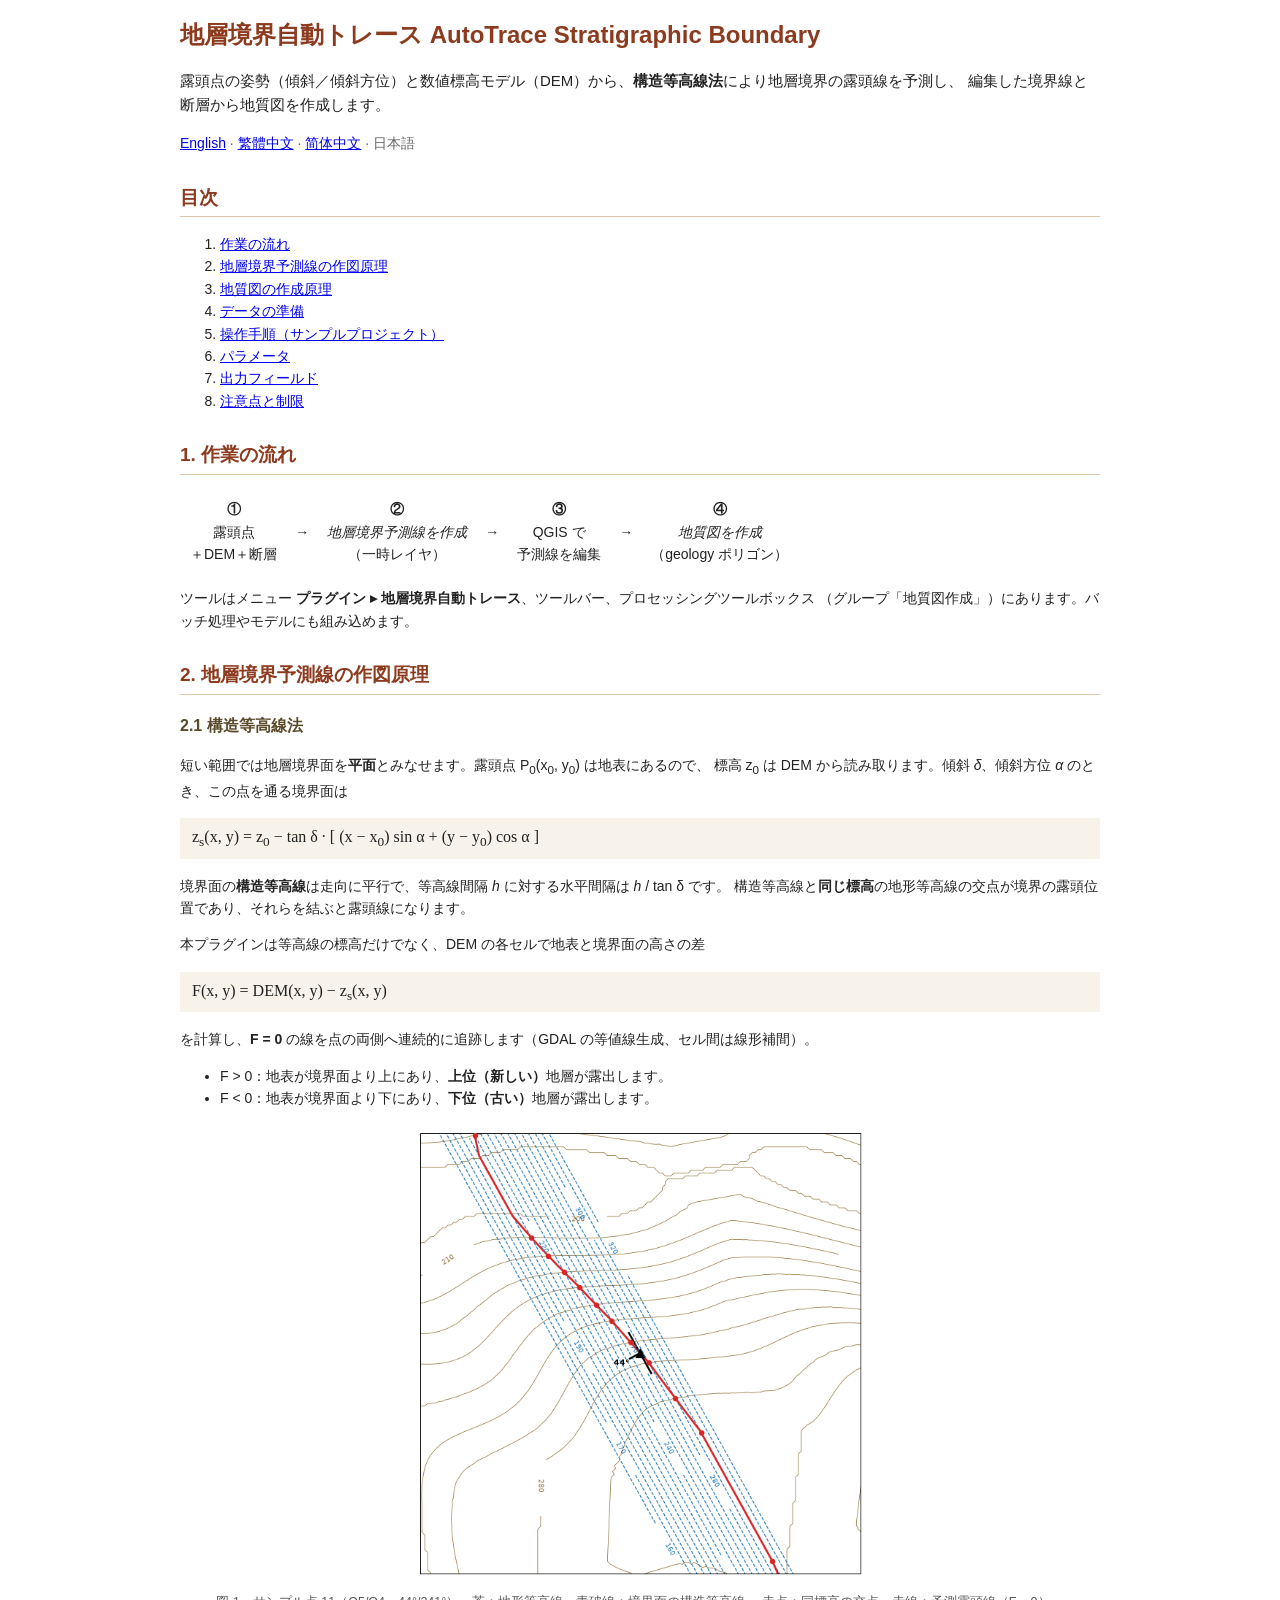
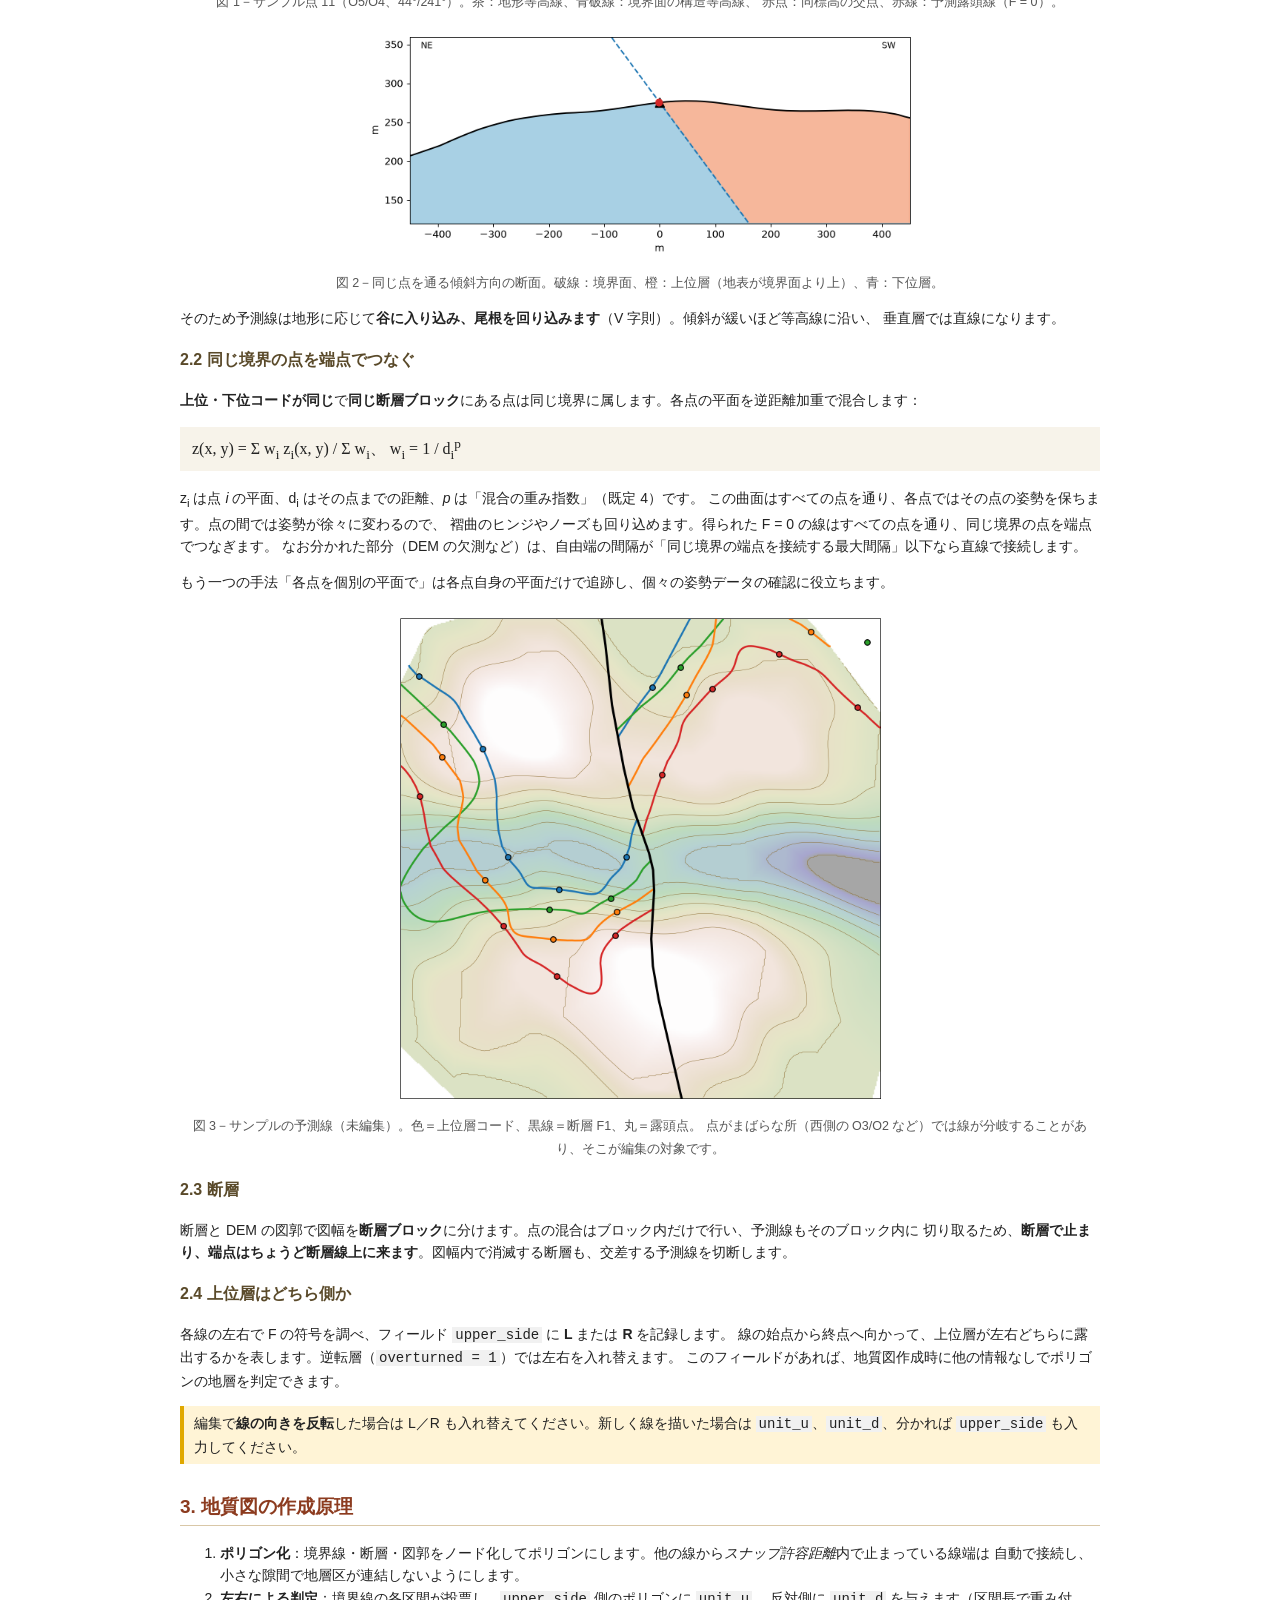
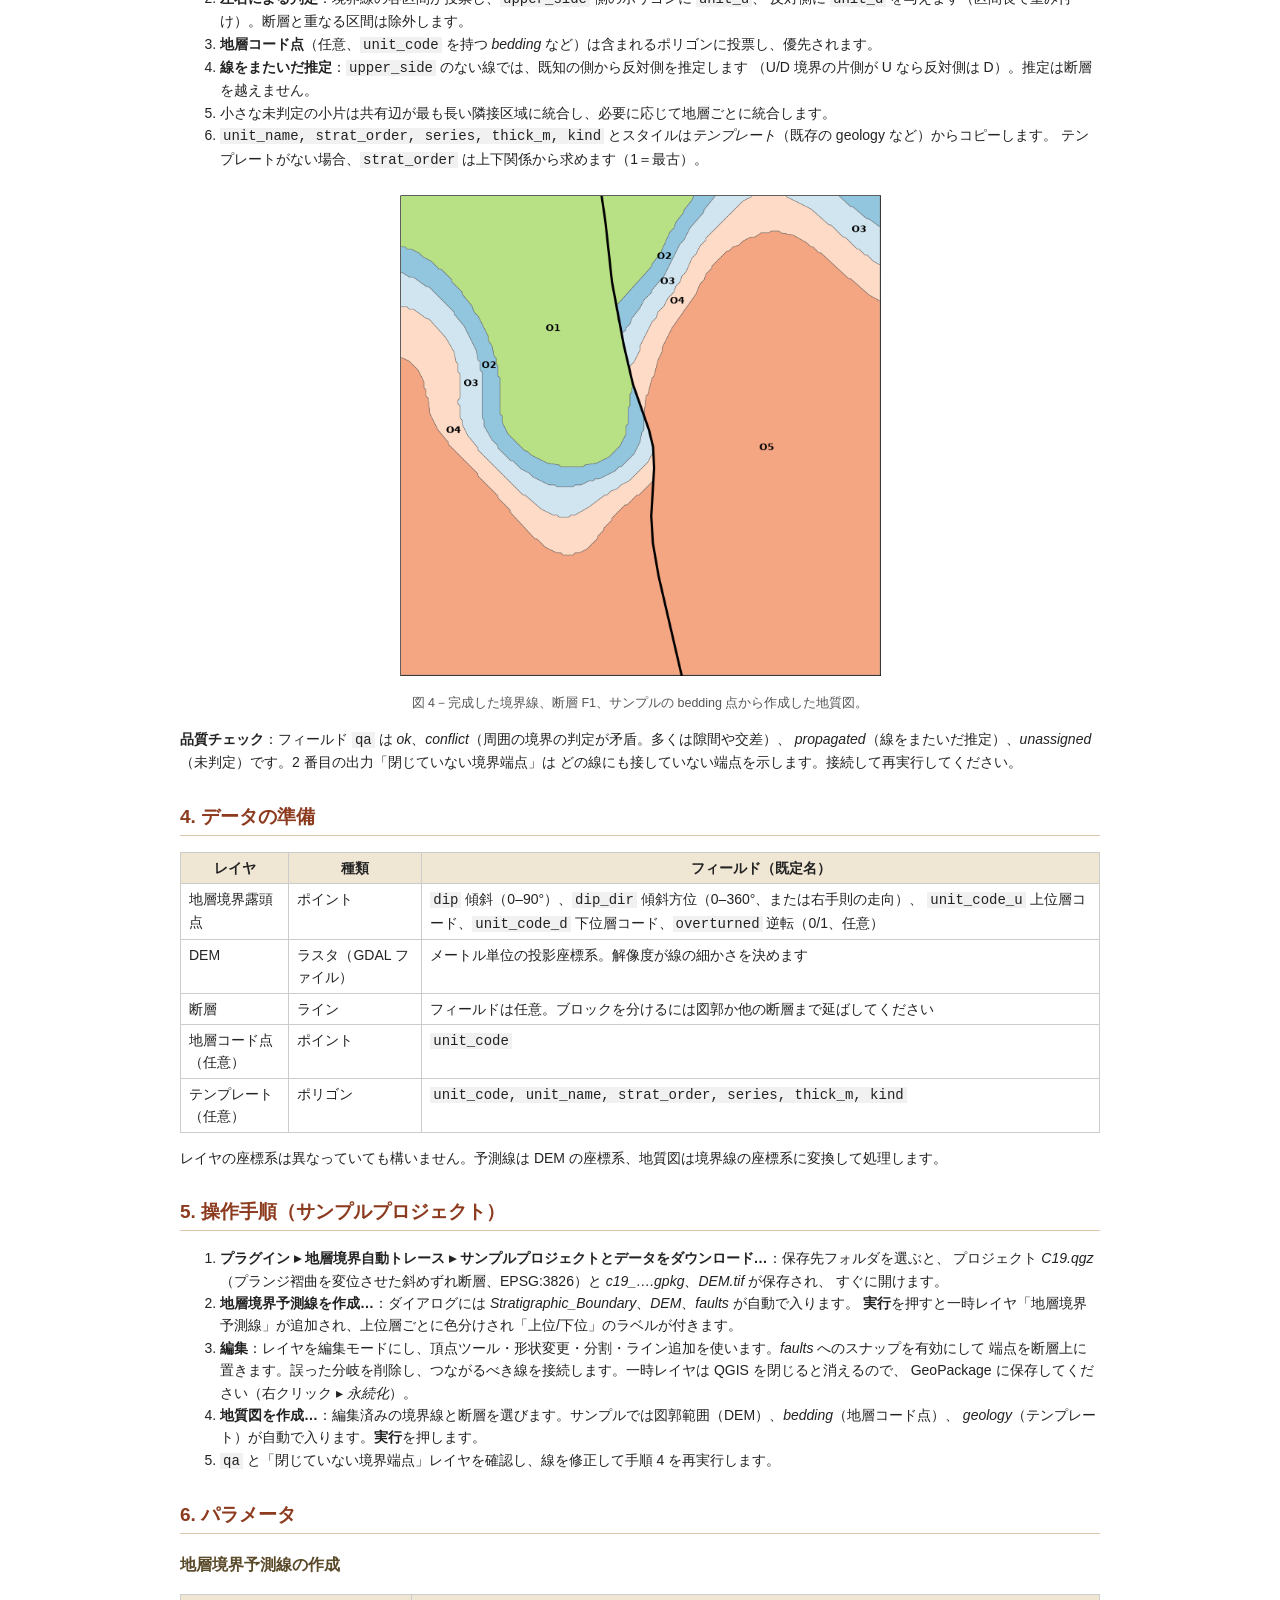
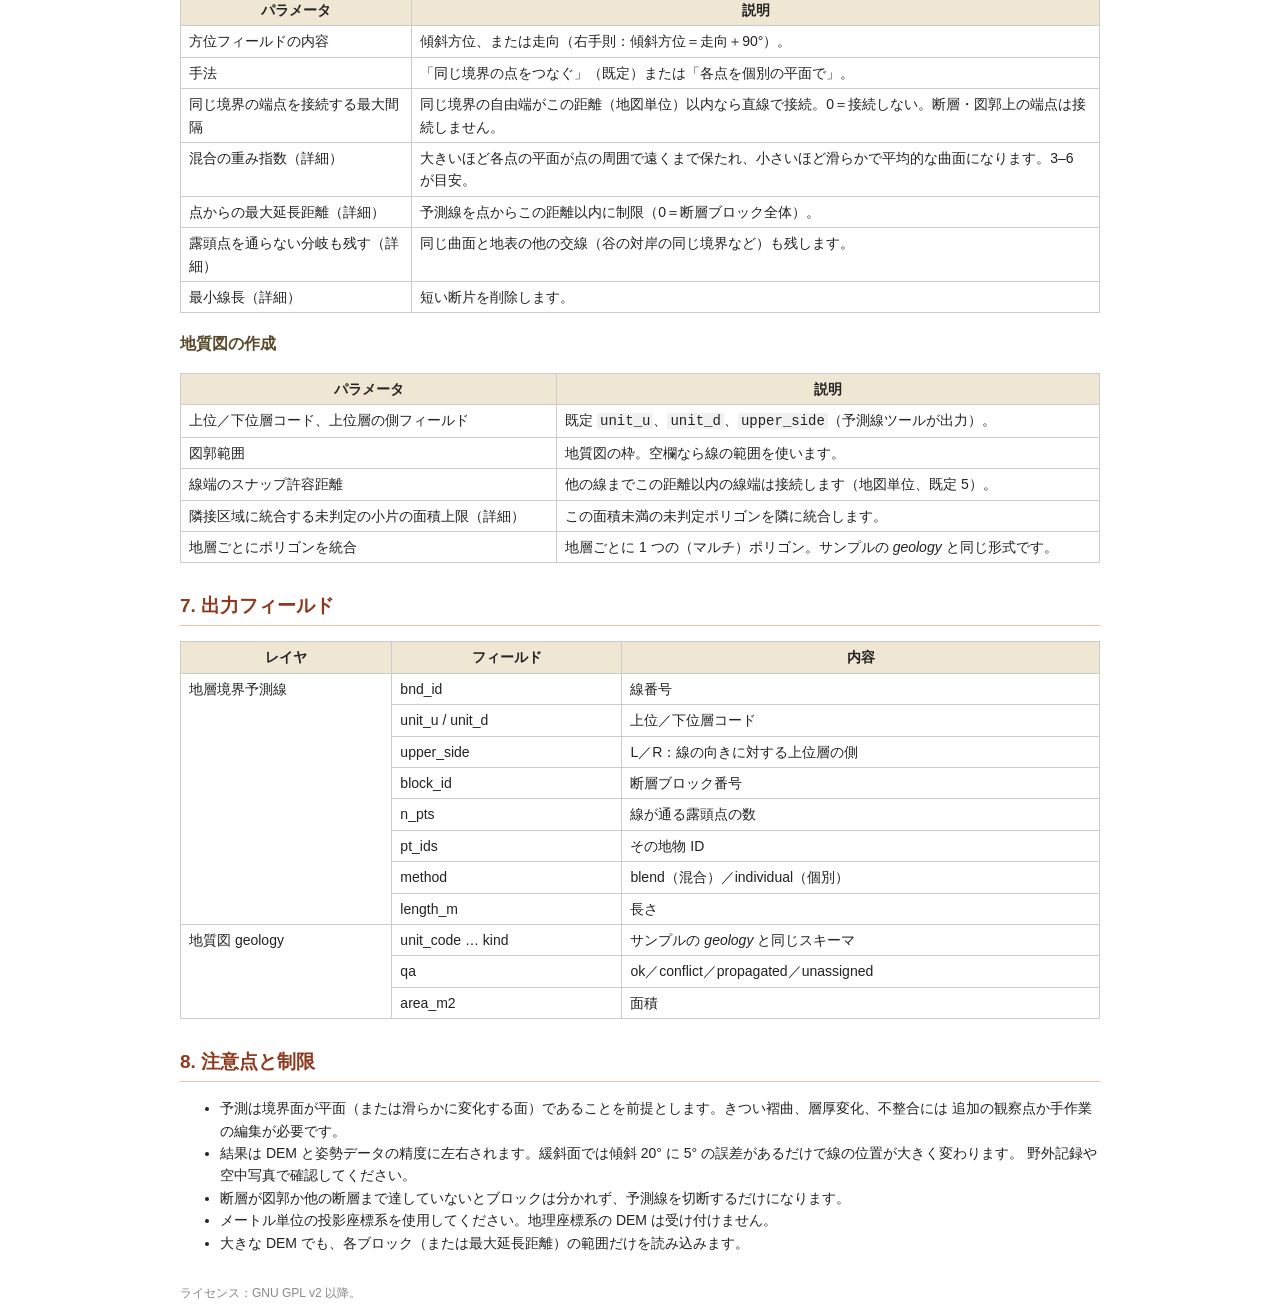
==== autotrace_strat_boundary/help/ja/index.html @ b886252c "Initial release 0.1.0 of AutoTrace Stratigraphic Boundary QGIS plugin - Trace predicted stratigraphi" ====
<!DOCTYPE html>
<html lang="ja">
<head>
<meta charset="utf-8">
<title>地層境界自動トレース－作図原理と操作説明</title>
<link rel="stylesheet" href="../style.css">
</head>
<body>
<h1>地層境界自動トレース AutoTrace Stratigraphic Boundary</h1>
<p class="lead">露頭点の姿勢（傾斜／傾斜方位）と数値標高モデル（DEM）から、<b>構造等高線法</b>により地層境界の露頭線を予測し、
編集した境界線と断層から地質図を作成します。</p>

<p class="langs"><a href="../en/index.html">English</a> · <a href="../zh_TW/index.html">繁體中文</a> · <a href="../zh_CN/index.html">简体中文</a> · 日本語</p>

<h2>目次</h2>
<ol>
<li><a href="#workflow">作業の流れ</a></li>
<li><a href="#principle">地層境界予測線の作図原理</a></li>
<li><a href="#geology">地質図の作成原理</a></li>
<li><a href="#data">データの準備</a></li>
<li><a href="#steps">操作手順（サンプルプロジェクト）</a></li>
<li><a href="#params">パラメータ</a></li>
<li><a href="#fields">出力フィールド</a></li>
<li><a href="#tips">注意点と制限</a></li>
</ol>

<h2 id="workflow">1. 作業の流れ</h2>
<table class="flow"><tr>
<td><b>①</b><br>露頭点<br>＋DEM＋断層</td><td>→</td>
<td><b>②</b><br><i>地層境界予測線を作成</i><br>（一時レイヤ）</td><td>→</td>
<td><b>③</b><br>QGIS で<br>予測線を編集</td><td>→</td>
<td><b>④</b><br><i>地質図を作成</i><br>（geology ポリゴン）</td>
</tr></table>
<p>ツールはメニュー <b>プラグイン ▸ 地層境界自動トレース</b>、ツールバー、プロセッシングツールボックス
（グループ「地質図作成」）にあります。バッチ処理やモデルにも組み込めます。</p>

<h2 id="principle">2. 地層境界予測線の作図原理</h2>

<h3>2.1 構造等高線法</h3>
<p>短い範囲では地層境界面を<b>平面</b>とみなせます。露頭点 P<sub>0</sub>(x<sub>0</sub>, y<sub>0</sub>) は地表にあるので、
標高 z<sub>0</sub> は DEM から読み取ります。傾斜 <i>δ</i>、傾斜方位 <i>α</i> のとき、この点を通る境界面は</p>
<p class="eq">z<sub>s</sub>(x, y) = z<sub>0</sub> − tan δ · [ (x − x<sub>0</sub>) sin α + (y − y<sub>0</sub>) cos α ]</p>
<p>境界面の<b>構造等高線</b>は走向に平行で、等高線間隔 <i>h</i> に対する水平間隔は <i>h</i> / tan δ です。
構造等高線と<b>同じ標高</b>の地形等高線の交点が境界の露頭位置であり、それらを結ぶと露頭線になります。</p>
<p>本プラグインは等高線の標高だけでなく、DEM の各セルで地表と境界面の高さの差</p>
<p class="eq">F(x, y) = DEM(x, y) − z<sub>s</sub>(x, y)</p>
<p>を計算し、<b>F = 0</b> の線を点の両側へ連続的に追跡します（GDAL の等値線生成、セル間は線形補間）。</p>
<ul>
<li>F &gt; 0：地表が境界面より上にあり、<b>上位（新しい）</b>地層が露出します。</li>
<li>F &lt; 0：地表が境界面より下にあり、<b>下位（古い）</b>地層が露出します。</li>
</ul>
<div class="fig"><img src="../img/fig1_structure_contours.png" width="460"><br>
<span class="cap">図 1－サンプル点 11（O5/O4、44°/241°）。茶：地形等高線、青破線：境界面の構造等高線、
赤点：同標高の交点、赤線：予測露頭線（F = 0）。</span></div>
<div class="fig"><img src="../img/fig2_profile.png" width="560"><br>
<span class="cap">図 2－同じ点を通る傾斜方向の断面。破線：境界面、橙：上位層（地表が境界面より上）、青：下位層。</span></div>
<p>そのため予測線は地形に応じて<b>谷に入り込み、尾根を回り込みます</b>（V 字則）。傾斜が緩いほど等高線に沿い、
垂直層では直線になります。</p>

<h3>2.2 同じ境界の点を端点でつなぐ</h3>
<p><b>上位・下位コードが同じ</b>で<b>同じ断層ブロック</b>にある点は同じ境界に属します。各点の平面を逆距離加重で混合します：</p>
<p class="eq">z(x, y) = Σ w<sub>i</sub> z<sub>i</sub>(x, y) / Σ w<sub>i</sub>、  w<sub>i</sub> = 1 / d<sub>i</sub><sup>p</sup></p>
<p>z<sub>i</sub> は点 <i>i</i> の平面、d<sub>i</sub> はその点までの距離、<i>p</i> は「混合の重み指数」（既定 4）です。
この曲面はすべての点を通り、各点ではその点の姿勢を保ちます。点の間では姿勢が徐々に変わるので、
褶曲のヒンジやノーズも回り込めます。得られた F = 0 の線はすべての点を通り、同じ境界の点を端点でつなぎます。
なお分かれた部分（DEM の欠測など）は、自由端の間隔が「同じ境界の端点を接続する最大間隔」以下なら直線で接続します。</p>
<p>もう一つの手法「各点を個別の平面で」は各点自身の平面だけで追跡し、個々の姿勢データの確認に役立ちます。</p>
<div class="fig"><img src="../img/fig3_traced.png" width="500"><br>
<span class="cap">図 3－サンプルの予測線（未編集）。色＝上位層コード、黒線＝断層 F1、丸＝露頭点。
点がまばらな所（西側の O3/O2 など）では線が分岐することがあり、そこが編集の対象です。</span></div>

<h3>2.3 断層</h3>
<p>断層と DEM の図郭で図幅を<b>断層ブロック</b>に分けます。点の混合はブロック内だけで行い、予測線もそのブロック内に
切り取るため、<b>断層で止まり、端点はちょうど断層線上に来ます</b>。図幅内で消滅する断層も、交差する予測線を切断します。</p>

<h3>2.4 上位層はどちら側か</h3>
<p>各線の左右で F の符号を調べ、フィールド <code>upper_side</code> に <b>L</b> または <b>R</b> を記録します。
線の始点から終点へ向かって、上位層が左右どちらに露出するかを表します。逆転層（<code>overturned = 1</code>）では左右を入れ替えます。
このフィールドがあれば、地質図作成時に他の情報なしでポリゴンの地層を判定できます。</p>
<p class="note">編集で<b>線の向きを反転</b>した場合は L／R も入れ替えてください。新しく線を描いた場合は
<code>unit_u</code>、<code>unit_d</code>、分かれば <code>upper_side</code> も入力してください。</p>

<h2 id="geology">3. 地質図の作成原理</h2>
<ol>
<li><b>ポリゴン化</b>：境界線・断層・図郭をノード化してポリゴンにします。他の線から<i>スナップ許容距離</i>内で止まっている線端は
自動で接続し、小さな隙間で地層区が連結しないようにします。</li>
<li><b>左右による判定</b>：境界線の各区間が投票し、<code>upper_side</code> 側のポリゴンに <code>unit_u</code>、
反対側に <code>unit_d</code> を与えます（区間長で重み付け）。断層と重なる区間は除外します。</li>
<li><b>地層コード点</b>（任意、<code>unit_code</code> を持つ <i>bedding</i> など）は含まれるポリゴンに投票し、優先されます。</li>
<li><b>線をまたいだ推定</b>：<code>upper_side</code> のない線では、既知の側から反対側を推定します
（U/D 境界の片側が U なら反対側は D）。推定は断層を越えません。</li>
<li>小さな未判定の小片は共有辺が最も長い隣接区域に統合し、必要に応じて地層ごとに統合します。</li>
<li><code>unit_name, strat_order, series, thick_m, kind</code> とスタイルは<i>テンプレート</i>（既存の geology など）からコピーします。
テンプレートがない場合、<code>strat_order</code> は上下関係から求めます（1＝最古）。</li>
</ol>
<div class="fig"><img src="../img/fig4_geology.png" width="500"><br>
<span class="cap">図 4－完成した境界線、断層 F1、サンプルの bedding 点から作成した地質図。</span></div>
<p><b>品質チェック</b>：フィールド <code>qa</code> は <i>ok</i>、<i>conflict</i>（周囲の境界の判定が矛盾。多くは隙間や交差）、
<i>propagated</i>（線をまたいだ推定）、<i>unassigned</i>（未判定）です。2 番目の出力「閉じていない境界端点」は
どの線にも接していない端点を示します。接続して再実行してください。</p>

<h2 id="data">4. データの準備</h2>
<table class="grid">
<tr><th>レイヤ</th><th>種類</th><th>フィールド（既定名）</th></tr>
<tr><td>地層境界露頭点</td><td>ポイント</td><td><code>dip</code> 傾斜（0–90°）、<code>dip_dir</code> 傾斜方位（0–360°、または右手則の走向）、
<code>unit_code_u</code> 上位層コード、<code>unit_code_d</code> 下位層コード、<code>overturned</code> 逆転（0/1、任意）</td></tr>
<tr><td>DEM</td><td>ラスタ（GDAL ファイル）</td><td>メートル単位の投影座標系。解像度が線の細かさを決めます</td></tr>
<tr><td>断層</td><td>ライン</td><td>フィールドは任意。ブロックを分けるには図郭か他の断層まで延ばしてください</td></tr>
<tr><td>地層コード点（任意）</td><td>ポイント</td><td><code>unit_code</code></td></tr>
<tr><td>テンプレート（任意）</td><td>ポリゴン</td><td><code>unit_code, unit_name, strat_order, series, thick_m, kind</code></td></tr>
</table>
<p>レイヤの座標系は異なっていても構いません。予測線は DEM の座標系、地質図は境界線の座標系に変換して処理します。</p>

<h2 id="steps">5. 操作手順（サンプルプロジェクト）</h2>
<ol>
<li><b>プラグイン ▸ 地層境界自動トレース ▸ サンプルプロジェクトとデータをダウンロード…</b>：保存先フォルダを選ぶと、
プロジェクト <i>C19.qgz</i>（プランジ褶曲を変位させた斜めずれ断層、EPSG:3826）と <i>c19_….gpkg</i>、<i>DEM.tif</i> が保存され、
すぐに開けます。</li>
<li><b>地層境界予測線を作成…</b>：ダイアログには <i>Stratigraphic_Boundary</i>、<i>DEM</i>、<i>faults</i> が自動で入ります。
<b>実行</b>を押すと一時レイヤ「地層境界予測線」が追加され、上位層ごとに色分けされ「上位/下位」のラベルが付きます。</li>
<li><b>編集</b>：レイヤを編集モードにし、頂点ツール・形状変更・分割・ライン追加を使います。<i>faults</i> へのスナップを有効にして
端点を断層上に置きます。誤った分岐を削除し、つながるべき線を接続します。一時レイヤは QGIS を閉じると消えるので、
GeoPackage に保存してください（右クリック ▸ <i>永続化</i>）。</li>
<li><b>地質図を作成…</b>：編集済みの境界線と断層を選びます。サンプルでは図郭範囲（DEM）、<i>bedding</i>（地層コード点）、
<i>geology</i>（テンプレート）が自動で入ります。<b>実行</b>を押します。</li>
<li><code>qa</code> と「閉じていない境界端点」レイヤを確認し、線を修正して手順 4 を再実行します。</li>
</ol>

<h2 id="params">6. パラメータ</h2>
<h3>地層境界予測線の作成</h3>
<table class="grid">
<tr><th>パラメータ</th><th>説明</th></tr>
<tr><td>方位フィールドの内容</td><td>傾斜方位、または走向（右手則：傾斜方位＝走向＋90°）。</td></tr>
<tr><td>手法</td><td>「同じ境界の点をつなぐ」（既定）または「各点を個別の平面で」。</td></tr>
<tr><td>同じ境界の端点を接続する最大間隔</td><td>同じ境界の自由端がこの距離（地図単位）以内なら直線で接続。0＝接続しない。断層・図郭上の端点は接続しません。</td></tr>
<tr><td>混合の重み指数（詳細）</td><td>大きいほど各点の平面が点の周囲で遠くまで保たれ、小さいほど滑らかで平均的な曲面になります。3–6 が目安。</td></tr>
<tr><td>点からの最大延長距離（詳細）</td><td>予測線を点からこの距離以内に制限（0＝断層ブロック全体）。</td></tr>
<tr><td>露頭点を通らない分岐も残す（詳細）</td><td>同じ曲面と地表の他の交線（谷の対岸の同じ境界など）も残します。</td></tr>
<tr><td>最小線長（詳細）</td><td>短い断片を削除します。</td></tr>
</table>
<h3>地質図の作成</h3>
<table class="grid">
<tr><th>パラメータ</th><th>説明</th></tr>
<tr><td>上位／下位層コード、上位層の側フィールド</td><td>既定 <code>unit_u</code>、<code>unit_d</code>、<code>upper_side</code>（予測線ツールが出力）。</td></tr>
<tr><td>図郭範囲</td><td>地質図の枠。空欄なら線の範囲を使います。</td></tr>
<tr><td>線端のスナップ許容距離</td><td>他の線までこの距離以内の線端は接続します（地図単位、既定 5）。</td></tr>
<tr><td>隣接区域に統合する未判定の小片の面積上限（詳細）</td><td>この面積未満の未判定ポリゴンを隣に統合します。</td></tr>
<tr><td>地層ごとにポリゴンを統合</td><td>地層ごとに 1 つの（マルチ）ポリゴン。サンプルの <i>geology</i> と同じ形式です。</td></tr>
</table>

<h2 id="fields">7. 出力フィールド</h2>
<table class="grid">
<tr><th>レイヤ</th><th>フィールド</th><th>内容</th></tr>
<tr><td rowspan="8">地層境界予測線</td><td>bnd_id</td><td>線番号</td></tr>
<tr><td>unit_u / unit_d</td><td>上位／下位層コード</td></tr>
<tr><td>upper_side</td><td>L／R：線の向きに対する上位層の側</td></tr>
<tr><td>block_id</td><td>断層ブロック番号</td></tr>
<tr><td>n_pts</td><td>線が通る露頭点の数</td></tr>
<tr><td>pt_ids</td><td>その地物 ID</td></tr>
<tr><td>method</td><td>blend（混合）／individual（個別）</td></tr>
<tr><td>length_m</td><td>長さ</td></tr>
<tr><td rowspan="3">地質図 geology</td><td>unit_code … kind</td><td>サンプルの <i>geology</i> と同じスキーマ</td></tr>
<tr><td>qa</td><td>ok／conflict／propagated／unassigned</td></tr>
<tr><td>area_m2</td><td>面積</td></tr>
</table>

<h2 id="tips">8. 注意点と制限</h2>
<ul>
<li>予測は境界面が平面（または滑らかに変化する面）であることを前提とします。きつい褶曲、層厚変化、不整合には
追加の観察点か手作業の編集が必要です。</li>
<li>結果は DEM と姿勢データの精度に左右されます。緩斜面では傾斜 20° に 5° の誤差があるだけで線の位置が大きく変わります。
野外記録や空中写真で確認してください。</li>
<li>断層が図郭か他の断層まで達していないとブロックは分かれず、予測線を切断するだけになります。</li>
<li>メートル単位の投影座標系を使用してください。地理座標系の DEM は受け付けません。</li>
<li>大きな DEM でも、各ブロック（または最大延長距離）の範囲だけを読み込みます。</li>
</ul>
<p class="foot">ライセンス：GNU GPL v2 以降。</p>
</body>
</html>
---- autotrace_strat_boundary/help/style.css ----
body { font-family: "Segoe UI", "Microsoft JhengHei", "Microsoft YaHei", "Yu Gothic", "Noto Sans CJK TC", sans-serif;
       font-size: 14px; line-height: 1.6; color: #222; background: #fff; max-width: 920px; margin: 16px auto; padding: 0 16px; }
h1 { color: #8c3b1f; font-size: 24px; margin-bottom: 4px; }
h2 { color: #8c3b1f; font-size: 19px; border-bottom: 1px solid #d9c7a7; padding-bottom: 3px; margin-top: 28px; }
h3 { color: #5a4a2a; font-size: 16px; margin-top: 18px; }
.lead { font-size: 15px; }
.langs { color: #666; }
.eq { font-family: "Cambria Math", "Times New Roman", serif; font-size: 16px; background: #f7f3ea; padding: 6px 12px; }
.note { background: #fff4d6; border-left: 4px solid #e0a800; padding: 6px 10px; }
.fig { text-align: center; margin: 14px 0; }
.cap { font-size: 12.5px; color: #555; }
table.grid { border-collapse: collapse; width: 100%; margin: 8px 0; }
table.grid th, table.grid td { border: 1px solid #ccc; padding: 4px 8px; vertical-align: top; }
table.grid th { background: #efe6d4; }
table.flow td { text-align: center; padding: 6px 8px; }
code { background: #f1f1f1; padding: 0 3px; }
.foot { color: #888; font-size: 12px; margin-top: 30px; }
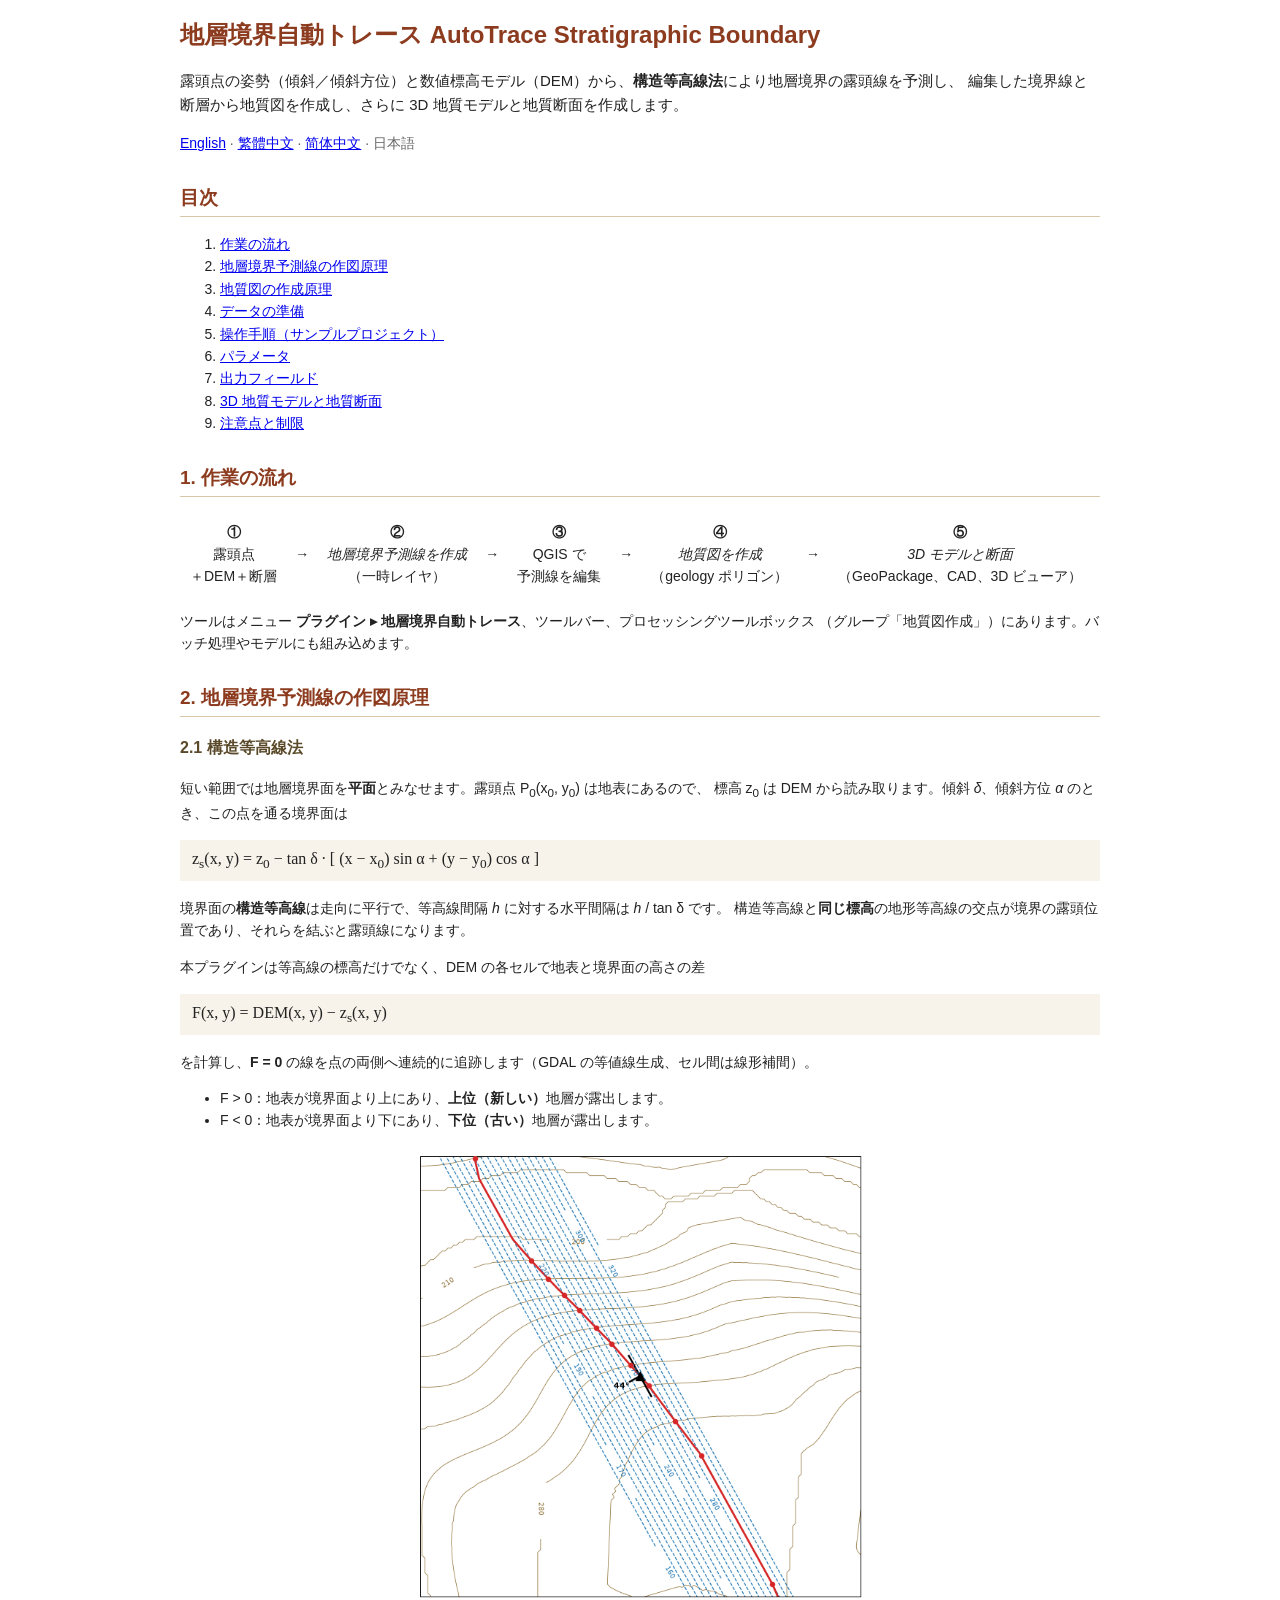
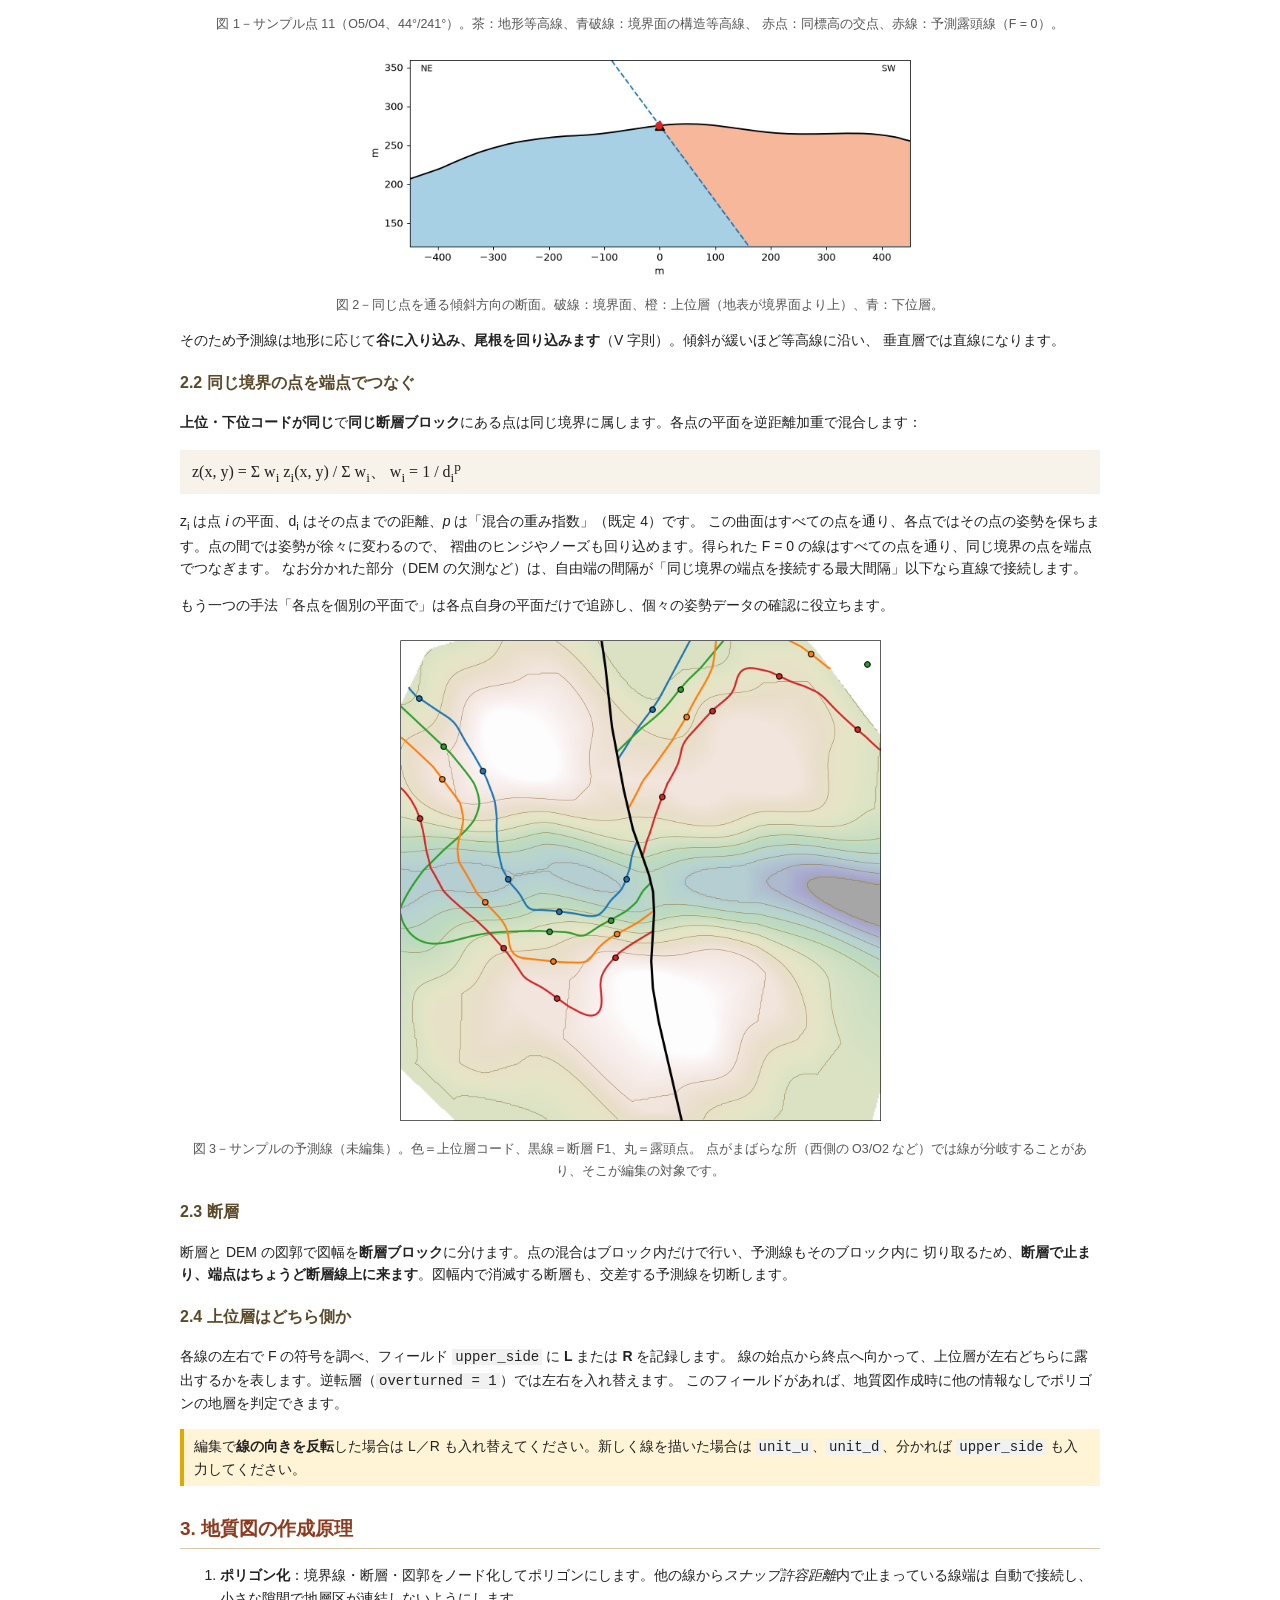
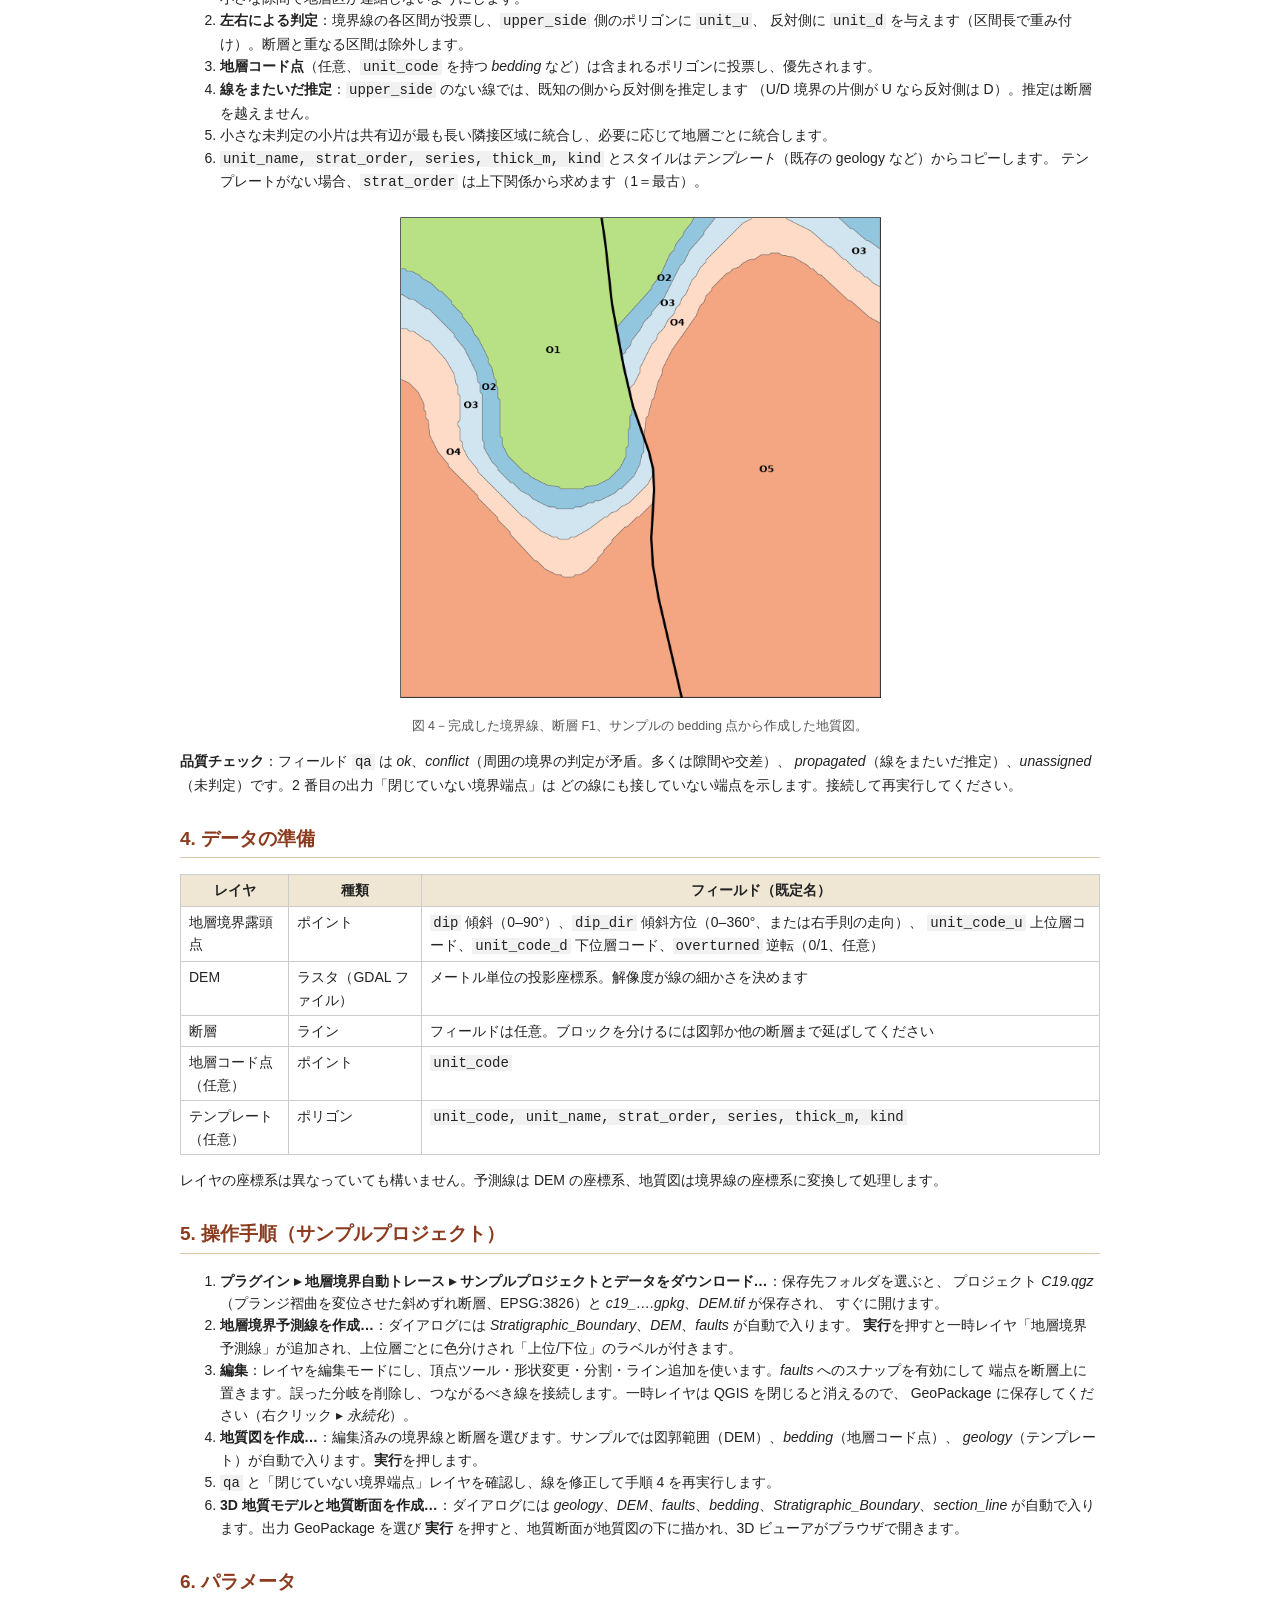
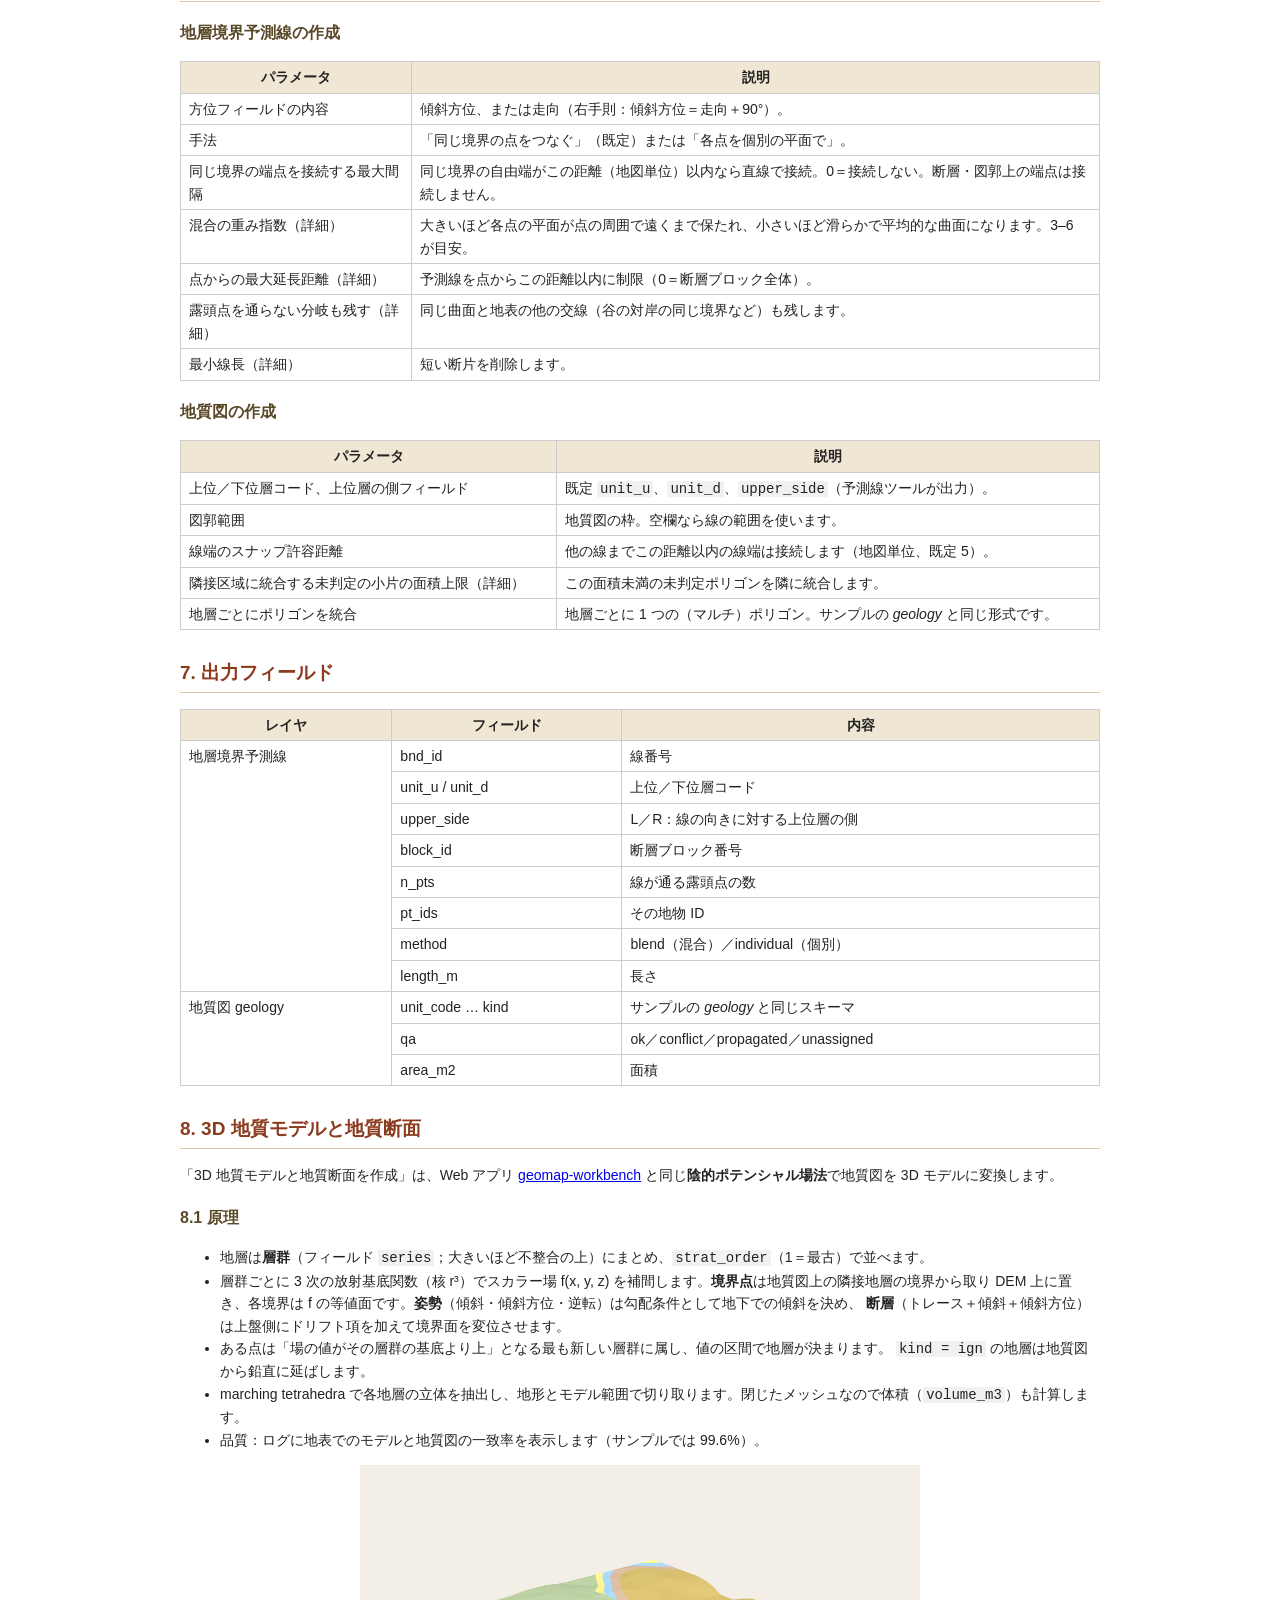
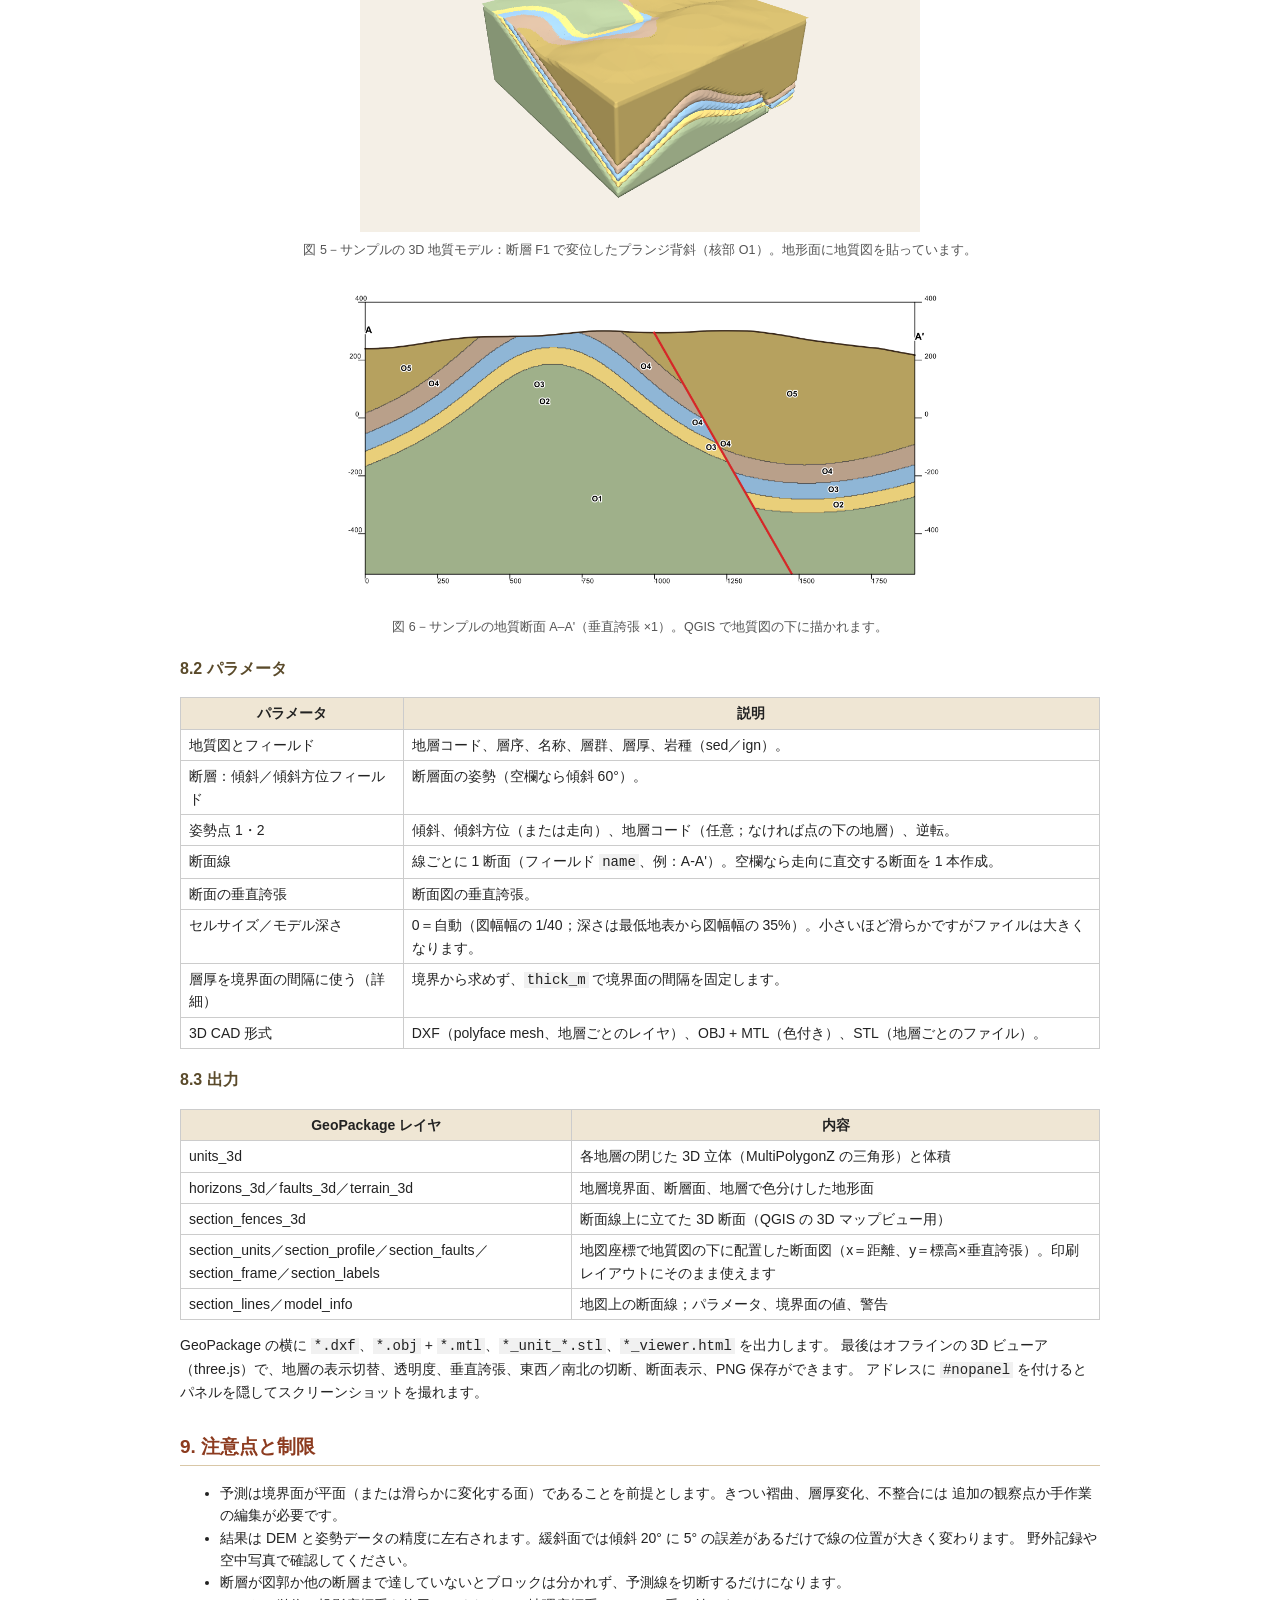
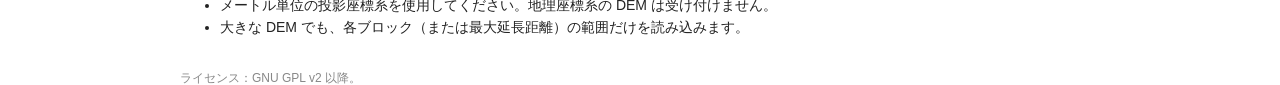
==== commit a86b0668: "Add 3D geological model and geological sections tool (1.1.0) - New Processing tool "Build 3D geologi" ====
--- a/autotrace_strat_boundary/help/ja/index.html
+++ b/autotrace_strat_boundary/help/ja/index.html
@@ -8,7 +8,7 @@
 <body>
 <h1>地層境界自動トレース AutoTrace Stratigraphic Boundary</h1>
 <p class="lead">露頭点の姿勢（傾斜／傾斜方位）と数値標高モデル（DEM）から、<b>構造等高線法</b>により地層境界の露頭線を予測し、
-編集した境界線と断層から地質図を作成します。</p>
+編集した境界線と断層から地質図を作成し、さらに 3D 地質モデルと地質断面を作成します。</p>
 
 <p class="langs"><a href="../en/index.html">English</a> · <a href="../zh_TW/index.html">繁體中文</a> · <a href="../zh_CN/index.html">简体中文</a> · 日本語</p>
 
@@ -21,6 +21,7 @@
 <li><a href="#steps">操作手順（サンプルプロジェクト）</a></li>
 <li><a href="#params">パラメータ</a></li>
 <li><a href="#fields">出力フィールド</a></li>
+<li><a href="#model3d">3D 地質モデルと地質断面</a></li>
 <li><a href="#tips">注意点と制限</a></li>
 </ol>
 
@@ -29,7 +30,8 @@
 <td><b>①</b><br>露頭点<br>＋DEM＋断層</td><td>→</td>
 <td><b>②</b><br><i>地層境界予測線を作成</i><br>（一時レイヤ）</td><td>→</td>
 <td><b>③</b><br>QGIS で<br>予測線を編集</td><td>→</td>
-<td><b>④</b><br><i>地質図を作成</i><br>（geology ポリゴン）</td>
+<td><b>④</b><br><i>地質図を作成</i><br>（geology ポリゴン）</td><td>→</td>
+<td><b>⑤</b><br><i>3D モデルと断面</i><br>（GeoPackage、CAD、3D ビューア）</td>
 </tr></table>
 <p>ツールはメニュー <b>プラグイン ▸ 地層境界自動トレース</b>、ツールバー、プロセッシングツールボックス
 （グループ「地質図作成」）にあります。バッチ処理やモデルにも組み込めます。</p>
@@ -124,6 +126,7 @@
 <li><b>地質図を作成…</b>：編集済みの境界線と断層を選びます。サンプルでは図郭範囲（DEM）、<i>bedding</i>（地層コード点）、
 <i>geology</i>（テンプレート）が自動で入ります。<b>実行</b>を押します。</li>
 <li><code>qa</code> と「閉じていない境界端点」レイヤを確認し、線を修正して手順 4 を再実行します。</li>
+<li><b>3D 地質モデルと地質断面を作成…</b>：ダイアログには <i>geology</i>、<i>DEM</i>、<i>faults</i>、<i>bedding</i>、<i>Stratigraphic_Boundary</i>、<i>section_line</i> が自動で入ります。出力 GeoPackage を選び <b>実行</b> を押すと、地質断面が地質図の下に描かれ、3D ビューアがブラウザで開きます。</li>
 </ol>
 
 <h2 id="params">6. パラメータ</h2>
@@ -164,7 +167,50 @@
 <tr><td>area_m2</td><td>面積</td></tr>
 </table>
 
-<h2 id="tips">8. 注意点と制限</h2>
+<h2 id="model3d">8. 3D 地質モデルと地質断面</h2>
+<p>「3D 地質モデルと地質断面を作成」は、Web アプリ <a href="https://yoshihuang.github.io/geomap-workbench/">geomap-workbench</a>
+と同じ<b>陰的ポテンシャル場法</b>で地質図を 3D モデルに変換します。</p>
+<h3>8.1 原理</h3>
+<ul>
+<li>地層は<b>層群</b>（フィールド <code>series</code>；大きいほど不整合の上）にまとめ、<code>strat_order</code>（1＝最古）で並べます。</li>
+<li>層群ごとに 3 次の放射基底関数（核 r³）でスカラー場 f(x, y, z) を補間します。<b>境界点</b>は地質図上の隣接地層の境界から取り
+DEM 上に置き、各境界は f の等値面です。<b>姿勢</b>（傾斜・傾斜方位・逆転）は勾配条件として地下での傾斜を決め、
+<b>断層</b>（トレース＋傾斜＋傾斜方位）は上盤側にドリフト項を加えて境界面を変位させます。</li>
+<li>ある点は「場の値がその層群の基底より上」となる最も新しい層群に属し、値の区間で地層が決まります。
+<code>kind = ign</code> の地層は地質図から鉛直に延ばします。</li>
+<li>marching tetrahedra で各地層の立体を抽出し、地形とモデル範囲で切り取ります。閉じたメッシュなので体積（<code>volume_m3</code>）も計算します。</li>
+<li>品質：ログに地表でのモデルと地質図の一致率を表示します（サンプルでは 99.6%）。</li>
+</ul>
+<div class="fig"><img src="../img/fig5_model3d.png" width="560"><br>
+<span class="cap">図 5－サンプルの 3D 地質モデル：断層 F1 で変位したプランジ背斜（核部 O1）。地形面に地質図を貼っています。</span></div>
+<div class="fig"><img src="../img/fig6_section.png" width="620"><br>
+<span class="cap">図 6－サンプルの地質断面 A–A'（垂直誇張 ×1）。QGIS で地質図の下に描かれます。</span></div>
+<h3>8.2 パラメータ</h3>
+<table class="grid">
+<tr><th>パラメータ</th><th>説明</th></tr>
+<tr><td>地質図とフィールド</td><td>地層コード、層序、名称、層群、層厚、岩種（sed／ign）。</td></tr>
+<tr><td>断層：傾斜／傾斜方位フィールド</td><td>断層面の姿勢（空欄なら傾斜 60°）。</td></tr>
+<tr><td>姿勢点 1・2</td><td>傾斜、傾斜方位（または走向）、地層コード（任意；なければ点の下の地層）、逆転。</td></tr>
+<tr><td>断面線</td><td>線ごとに 1 断面（フィールド <code>name</code>、例：A-A'）。空欄なら走向に直交する断面を 1 本作成。</td></tr>
+<tr><td>断面の垂直誇張</td><td>断面図の垂直誇張。</td></tr>
+<tr><td>セルサイズ／モデル深さ</td><td>0＝自動（図幅幅の 1/40；深さは最低地表から図幅幅の 35%）。小さいほど滑らかですがファイルは大きくなります。</td></tr>
+<tr><td>層厚を境界面の間隔に使う（詳細）</td><td>境界から求めず、<code>thick_m</code> で境界面の間隔を固定します。</td></tr>
+<tr><td>3D CAD 形式</td><td>DXF（polyface mesh、地層ごとのレイヤ）、OBJ + MTL（色付き）、STL（地層ごとのファイル）。</td></tr>
+</table>
+<h3>8.3 出力</h3>
+<table class="grid">
+<tr><th>GeoPackage レイヤ</th><th>内容</th></tr>
+<tr><td>units_3d</td><td>各地層の閉じた 3D 立体（MultiPolygonZ の三角形）と体積</td></tr>
+<tr><td>horizons_3d／faults_3d／terrain_3d</td><td>地層境界面、断層面、地層で色分けした地形面</td></tr>
+<tr><td>section_fences_3d</td><td>断面線上に立てた 3D 断面（QGIS の 3D マップビュー用）</td></tr>
+<tr><td>section_units／section_profile／section_faults／section_frame／section_labels</td><td>地図座標で地質図の下に配置した断面図（x＝距離、y＝標高×垂直誇張）。印刷レイアウトにそのまま使えます</td></tr>
+<tr><td>section_lines／model_info</td><td>地図上の断面線；パラメータ、境界面の値、警告</td></tr>
+</table>
+<p>GeoPackage の横に <code>*.dxf</code>、<code>*.obj</code> + <code>*.mtl</code>、<code>*_unit_*.stl</code>、<code>*_viewer.html</code> を出力します。
+最後はオフラインの 3D ビューア（three.js）で、地層の表示切替、透明度、垂直誇張、東西／南北の切断、断面表示、PNG 保存ができます。
+アドレスに <code>#nopanel</code> を付けるとパネルを隠してスクリーンショットを撮れます。</p>
+
+<h2 id="tips">9. 注意点と制限</h2>
 <ul>
 <li>予測は境界面が平面（または滑らかに変化する面）であることを前提とします。きつい褶曲、層厚変化、不整合には
 追加の観察点か手作業の編集が必要です。</li>
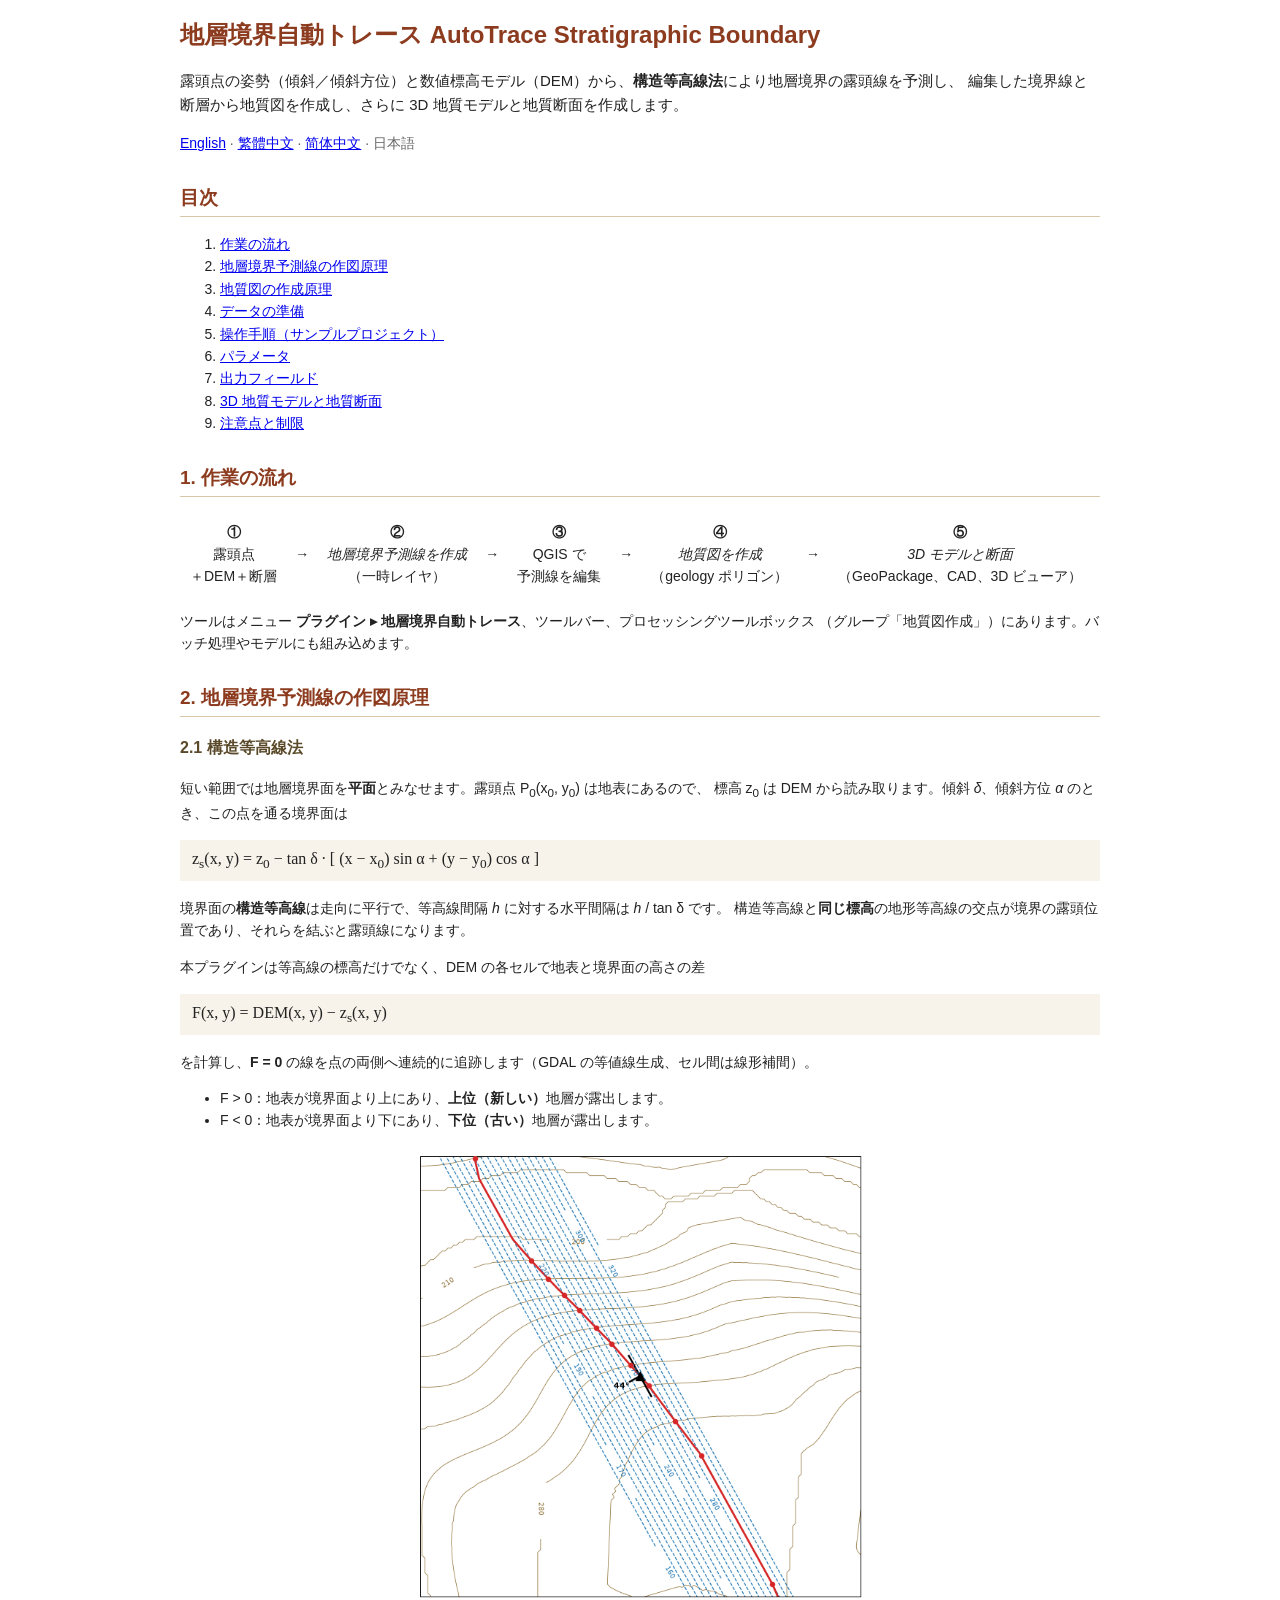
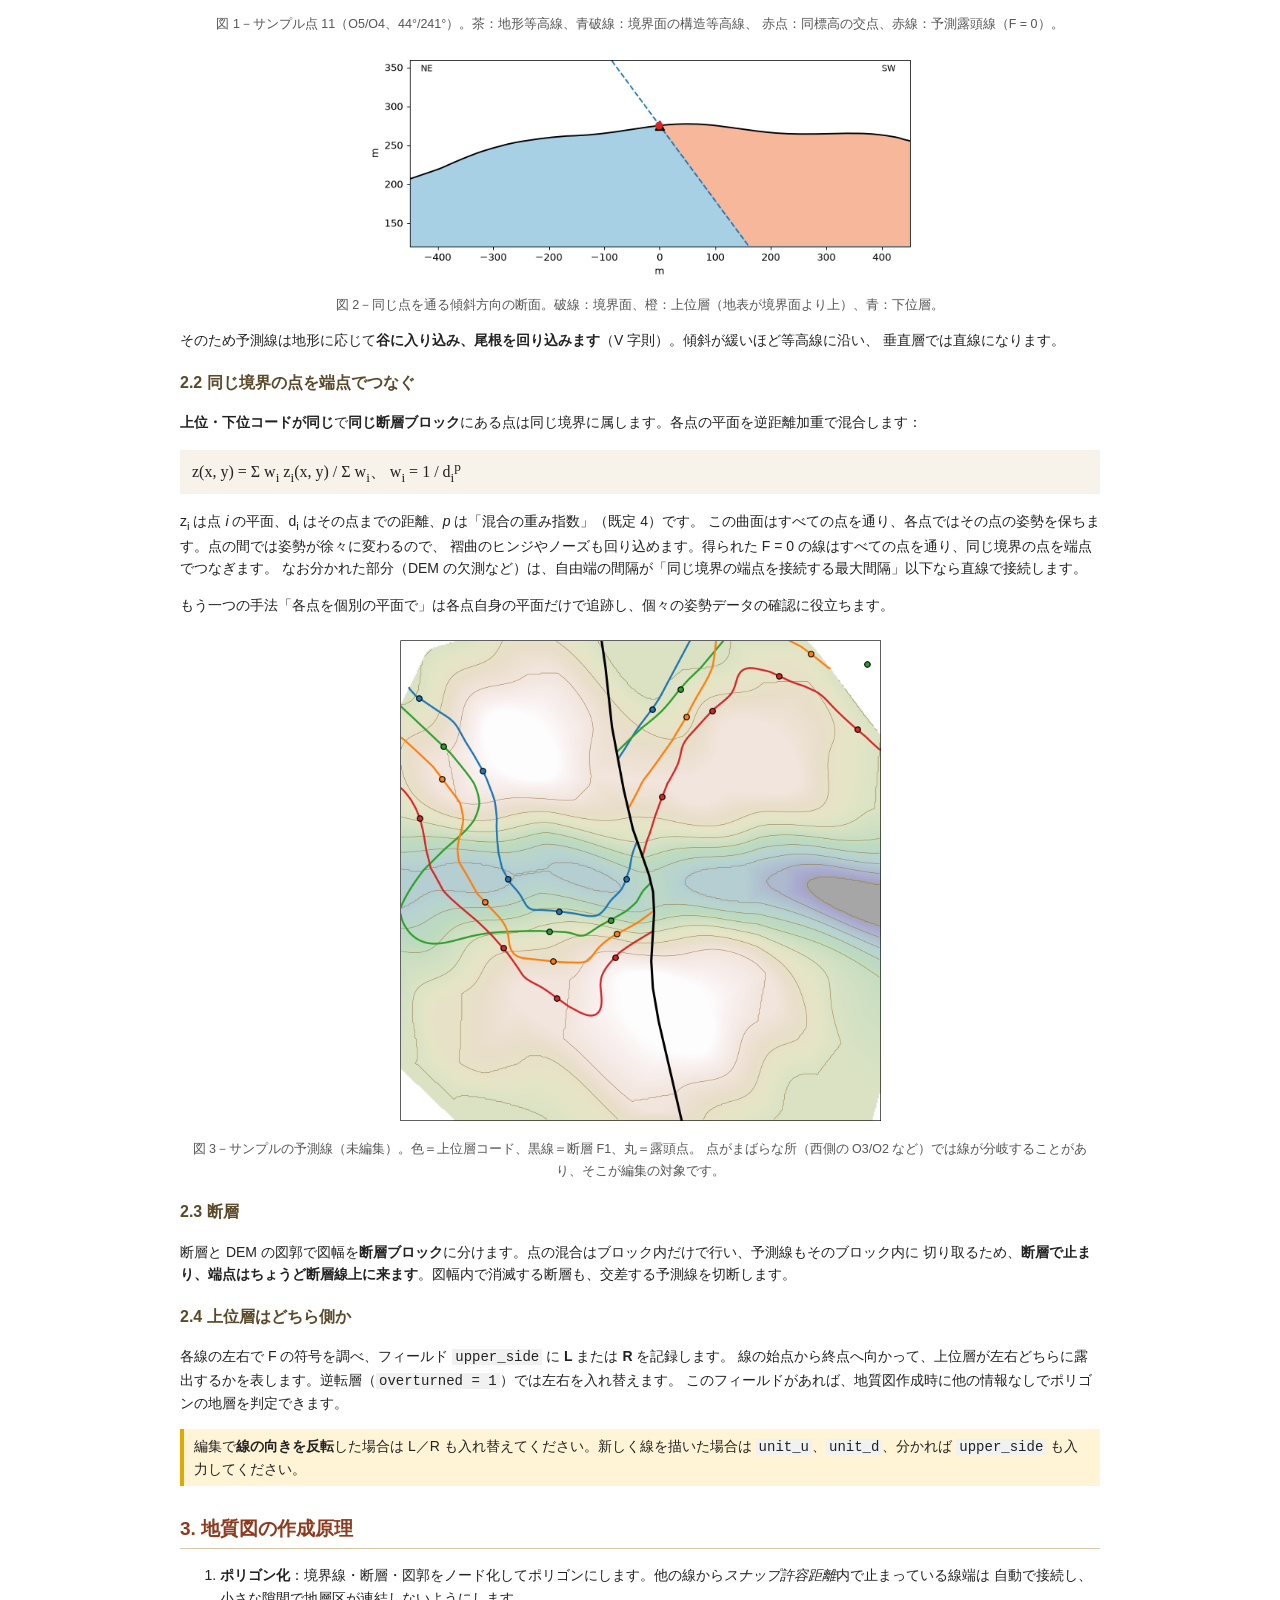
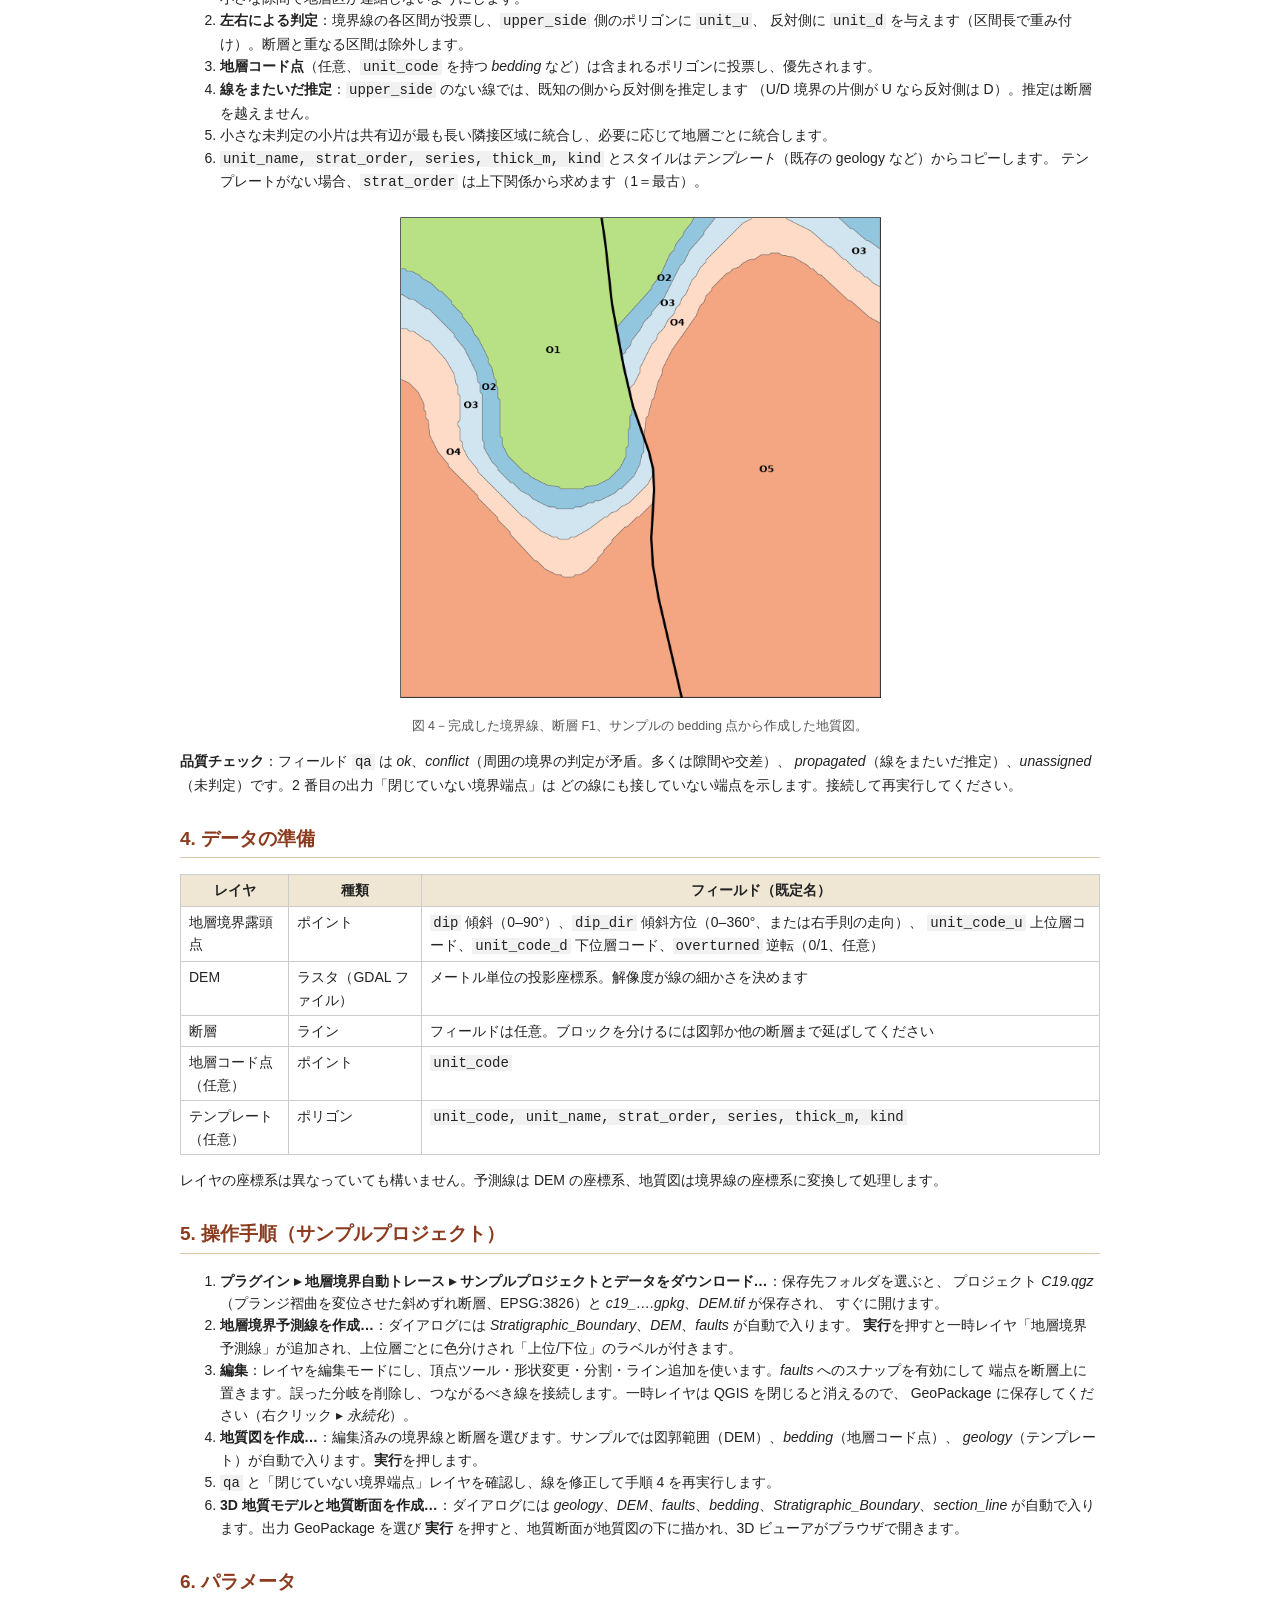
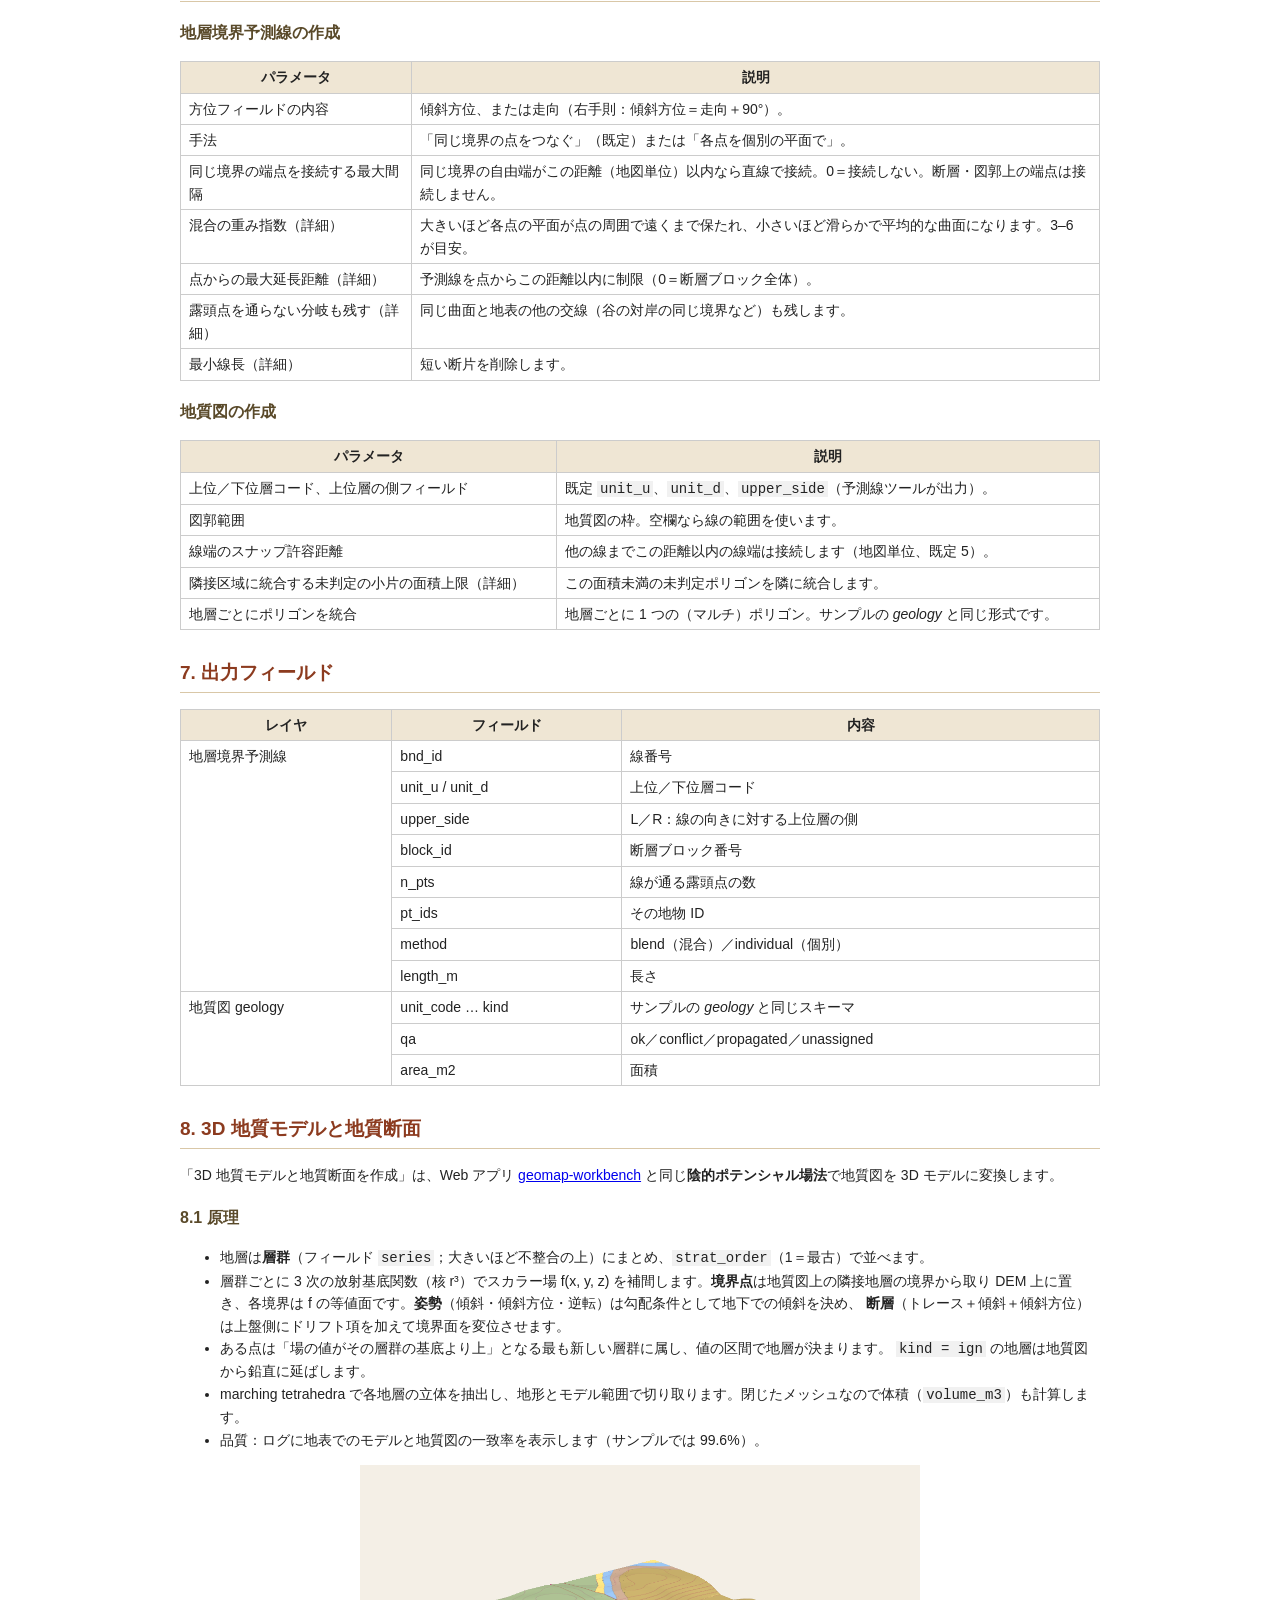
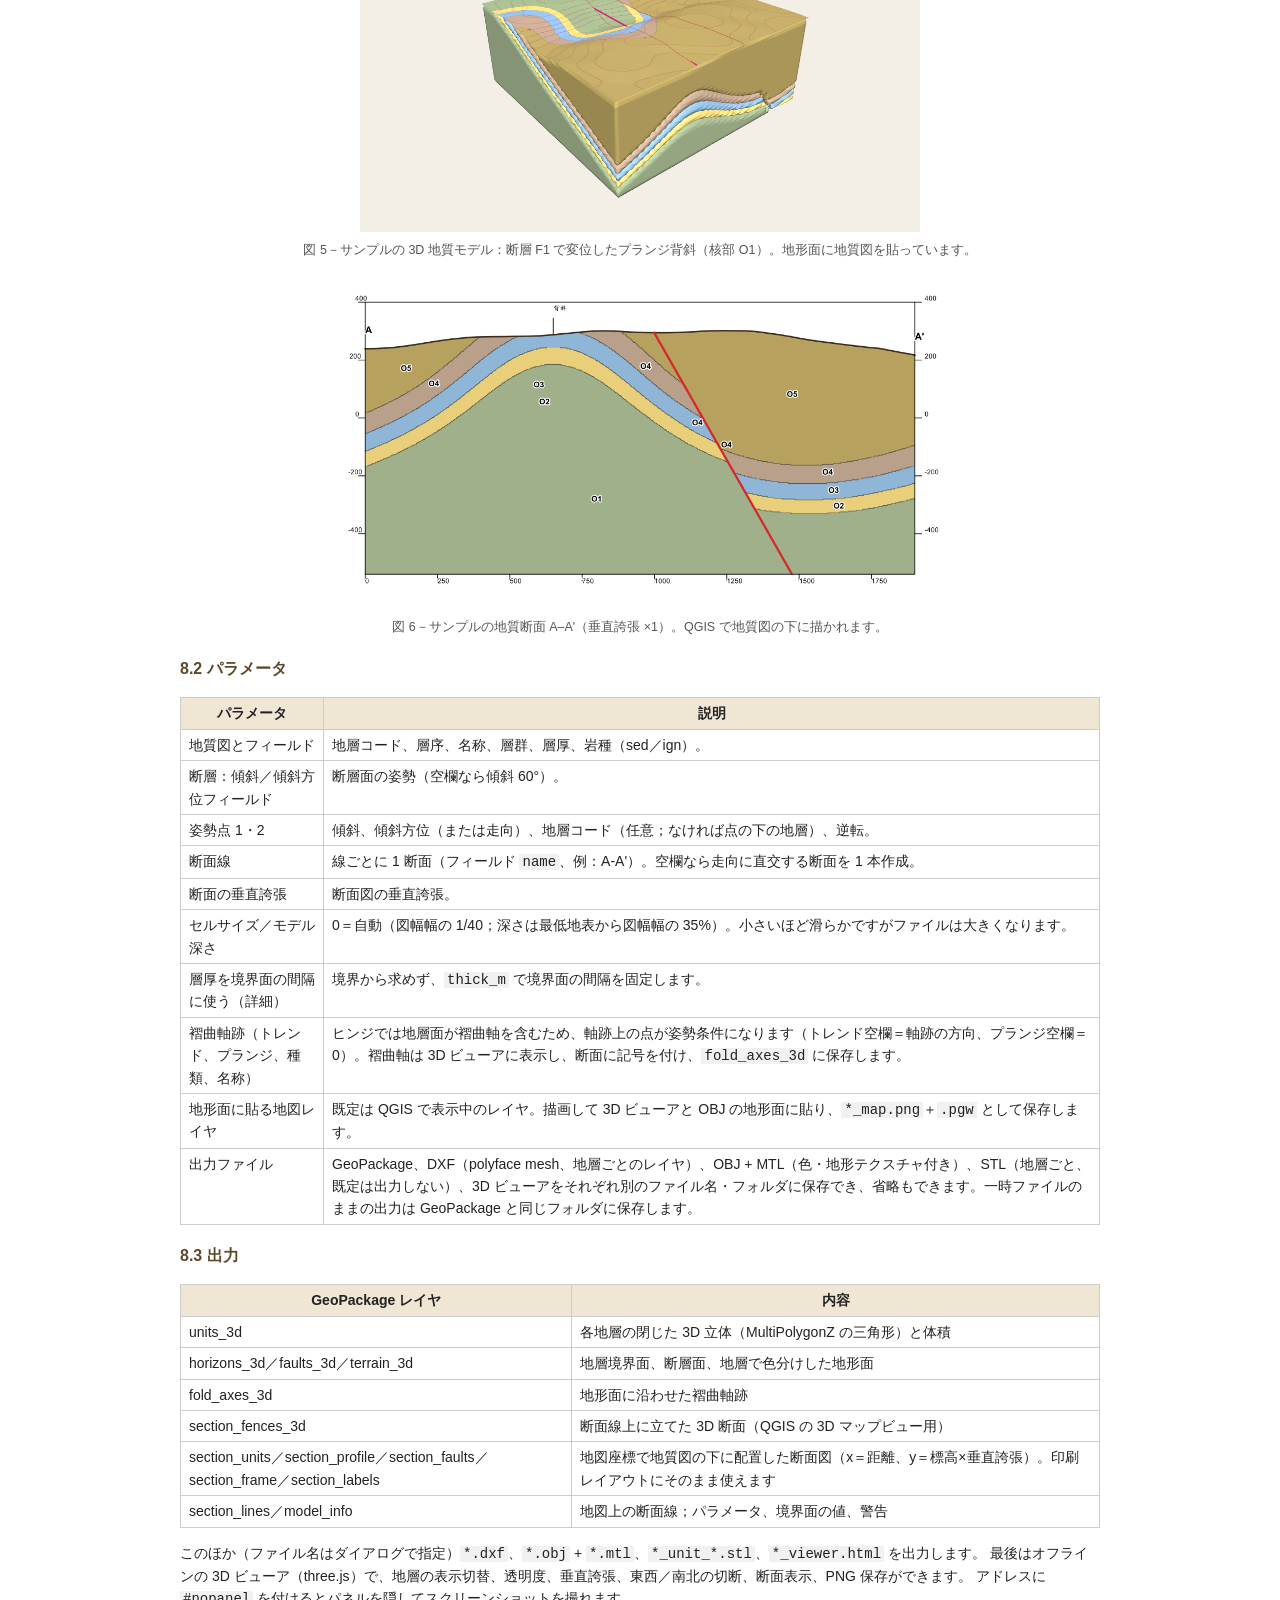
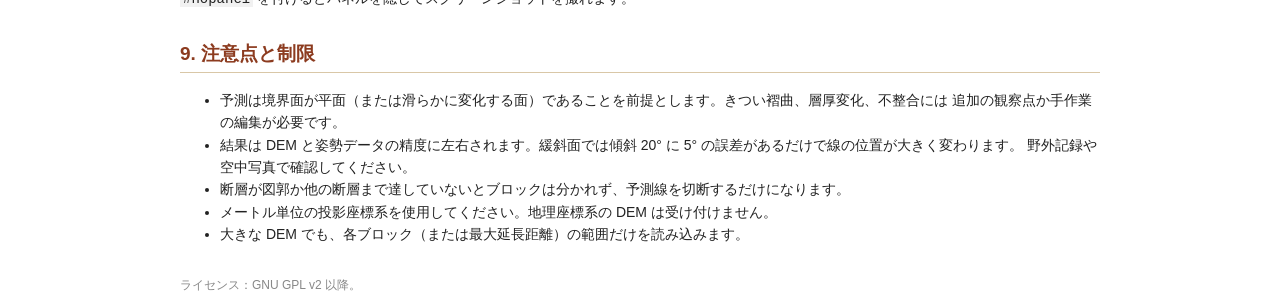
==== commit 3f2d09bf: "3D model: fold layer, separate CAD output files, map draped on terrain (1.2.0) - Fold axial traces a" ====
--- a/autotrace_strat_boundary/help/ja/index.html
+++ b/autotrace_strat_boundary/help/ja/index.html
@@ -195,18 +195,21 @@
 <tr><td>断面の垂直誇張</td><td>断面図の垂直誇張。</td></tr>
 <tr><td>セルサイズ／モデル深さ</td><td>0＝自動（図幅幅の 1/40；深さは最低地表から図幅幅の 35%）。小さいほど滑らかですがファイルは大きくなります。</td></tr>
 <tr><td>層厚を境界面の間隔に使う（詳細）</td><td>境界から求めず、<code>thick_m</code> で境界面の間隔を固定します。</td></tr>
-<tr><td>3D CAD 形式</td><td>DXF（polyface mesh、地層ごとのレイヤ）、OBJ + MTL（色付き）、STL（地層ごとのファイル）。</td></tr>
+<tr><td>褶曲軸跡（トレンド、プランジ、種類、名称）</td><td>ヒンジでは地層面が褶曲軸を含むため、軸跡上の点が姿勢条件になります（トレンド空欄＝軸跡の方向、プランジ空欄＝0）。褶曲軸は 3D ビューアに表示し、断面に記号を付け、<code>fold_axes_3d</code> に保存します。</td></tr>
+<tr><td>地形面に貼る地図レイヤ</td><td>既定は QGIS で表示中のレイヤ。描画して 3D ビューアと OBJ の地形面に貼り、<code>*_map.png</code>＋<code>.pgw</code> として保存します。</td></tr>
+<tr><td>出力ファイル</td><td>GeoPackage、DXF（polyface mesh、地層ごとのレイヤ）、OBJ + MTL（色・地形テクスチャ付き）、STL（地層ごと、既定は出力しない）、3D ビューアをそれぞれ別のファイル名・フォルダに保存でき、省略もできます。一時ファイルのままの出力は GeoPackage と同じフォルダに保存します。</td></tr>
 </table>
 <h3>8.3 出力</h3>
 <table class="grid">
 <tr><th>GeoPackage レイヤ</th><th>内容</th></tr>
 <tr><td>units_3d</td><td>各地層の閉じた 3D 立体（MultiPolygonZ の三角形）と体積</td></tr>
 <tr><td>horizons_3d／faults_3d／terrain_3d</td><td>地層境界面、断層面、地層で色分けした地形面</td></tr>
+<tr><td>fold_axes_3d</td><td>地形面に沿わせた褶曲軸跡</td></tr>
 <tr><td>section_fences_3d</td><td>断面線上に立てた 3D 断面（QGIS の 3D マップビュー用）</td></tr>
 <tr><td>section_units／section_profile／section_faults／section_frame／section_labels</td><td>地図座標で地質図の下に配置した断面図（x＝距離、y＝標高×垂直誇張）。印刷レイアウトにそのまま使えます</td></tr>
 <tr><td>section_lines／model_info</td><td>地図上の断面線；パラメータ、境界面の値、警告</td></tr>
 </table>
-<p>GeoPackage の横に <code>*.dxf</code>、<code>*.obj</code> + <code>*.mtl</code>、<code>*_unit_*.stl</code>、<code>*_viewer.html</code> を出力します。
+<p>このほか（ファイル名はダイアログで指定）<code>*.dxf</code>、<code>*.obj</code> + <code>*.mtl</code>、<code>*_unit_*.stl</code>、<code>*_viewer.html</code> を出力します。
 最後はオフラインの 3D ビューア（three.js）で、地層の表示切替、透明度、垂直誇張、東西／南北の切断、断面表示、PNG 保存ができます。
 アドレスに <code>#nopanel</code> を付けるとパネルを隠してスクリーンショットを撮れます。</p>
 
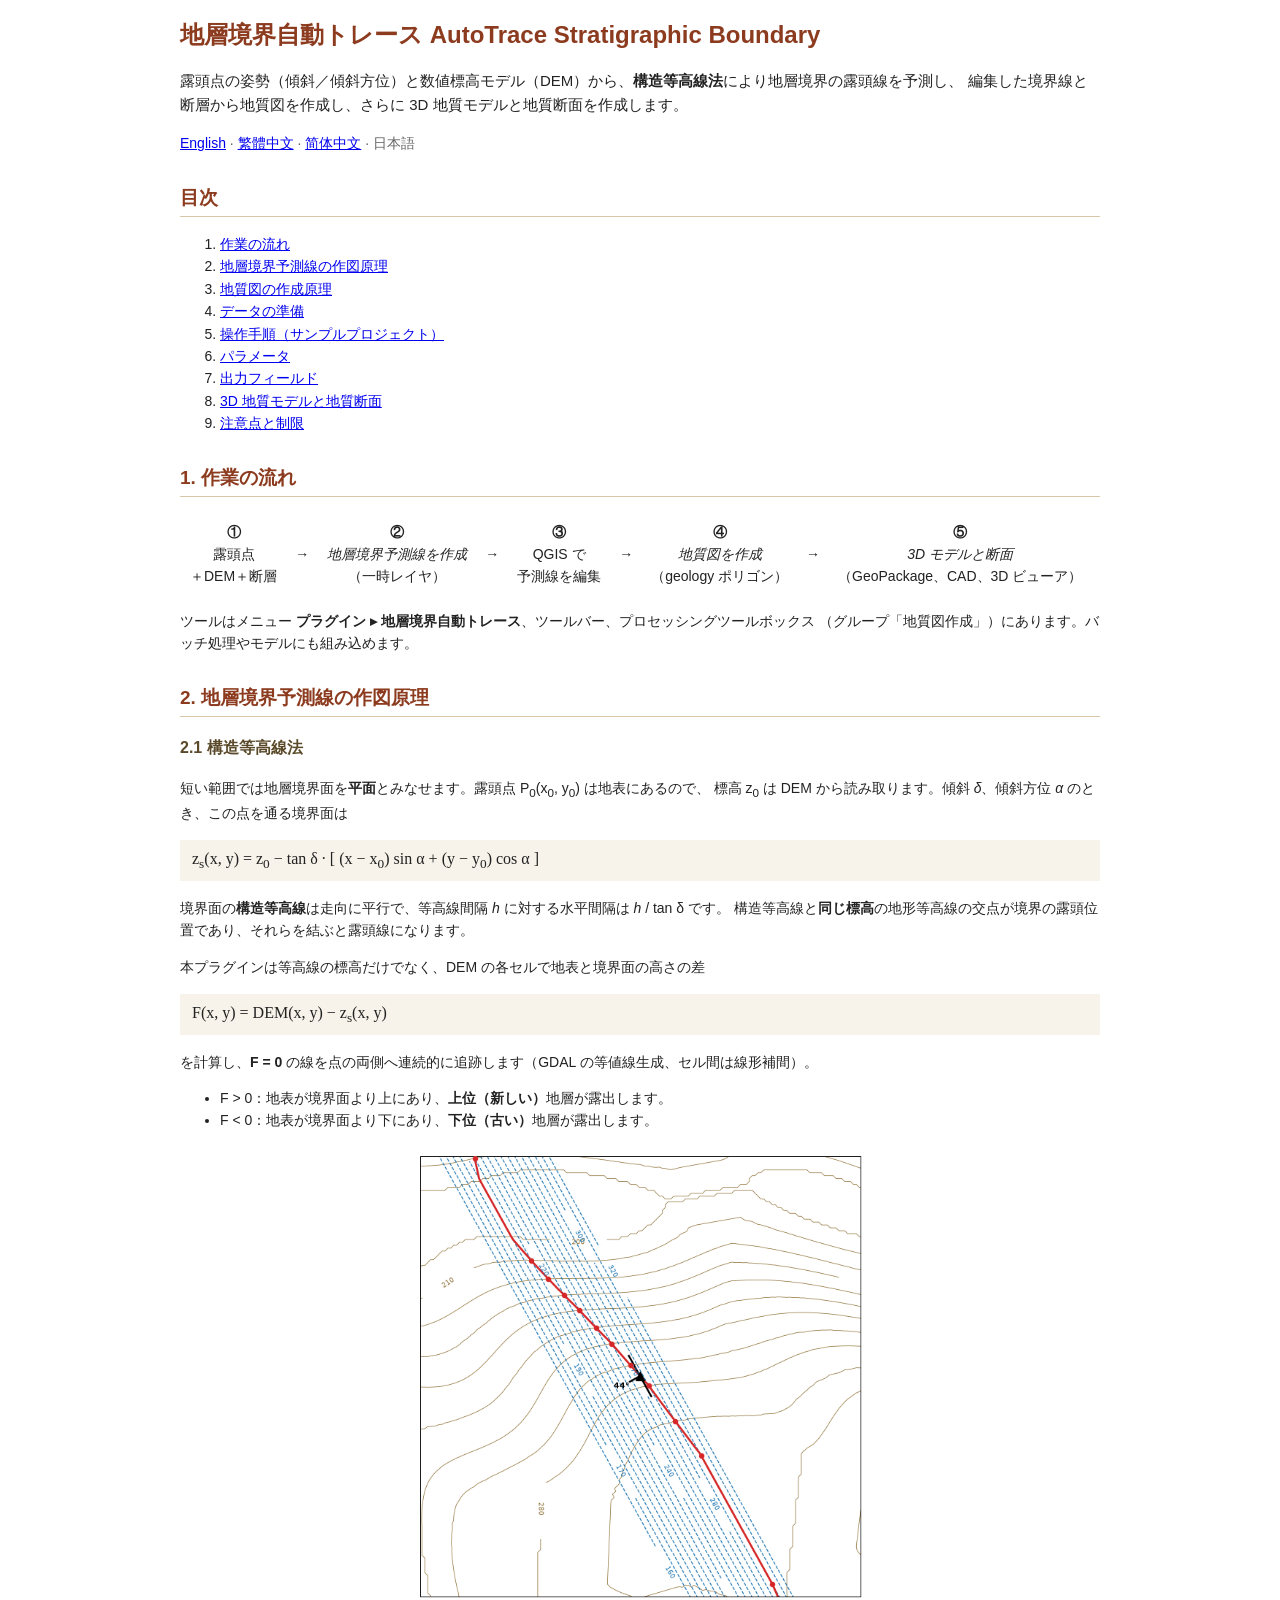
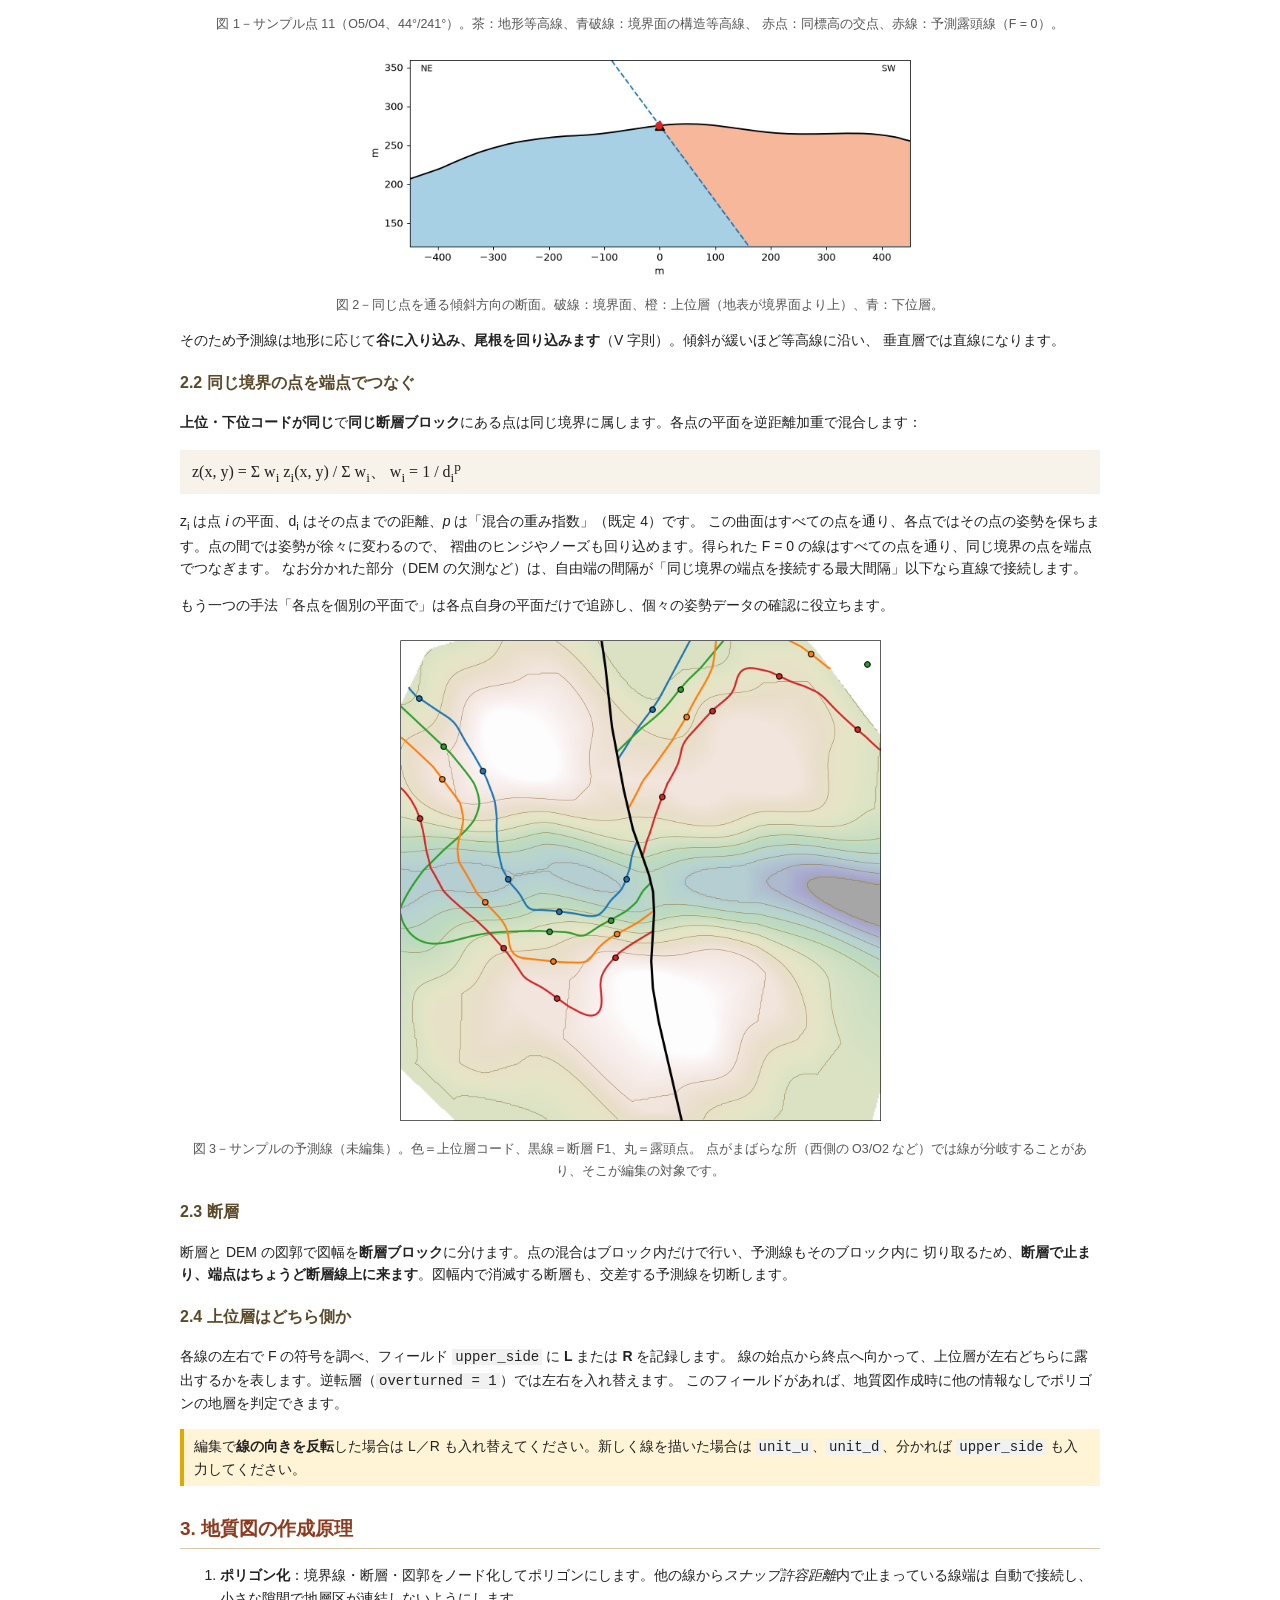
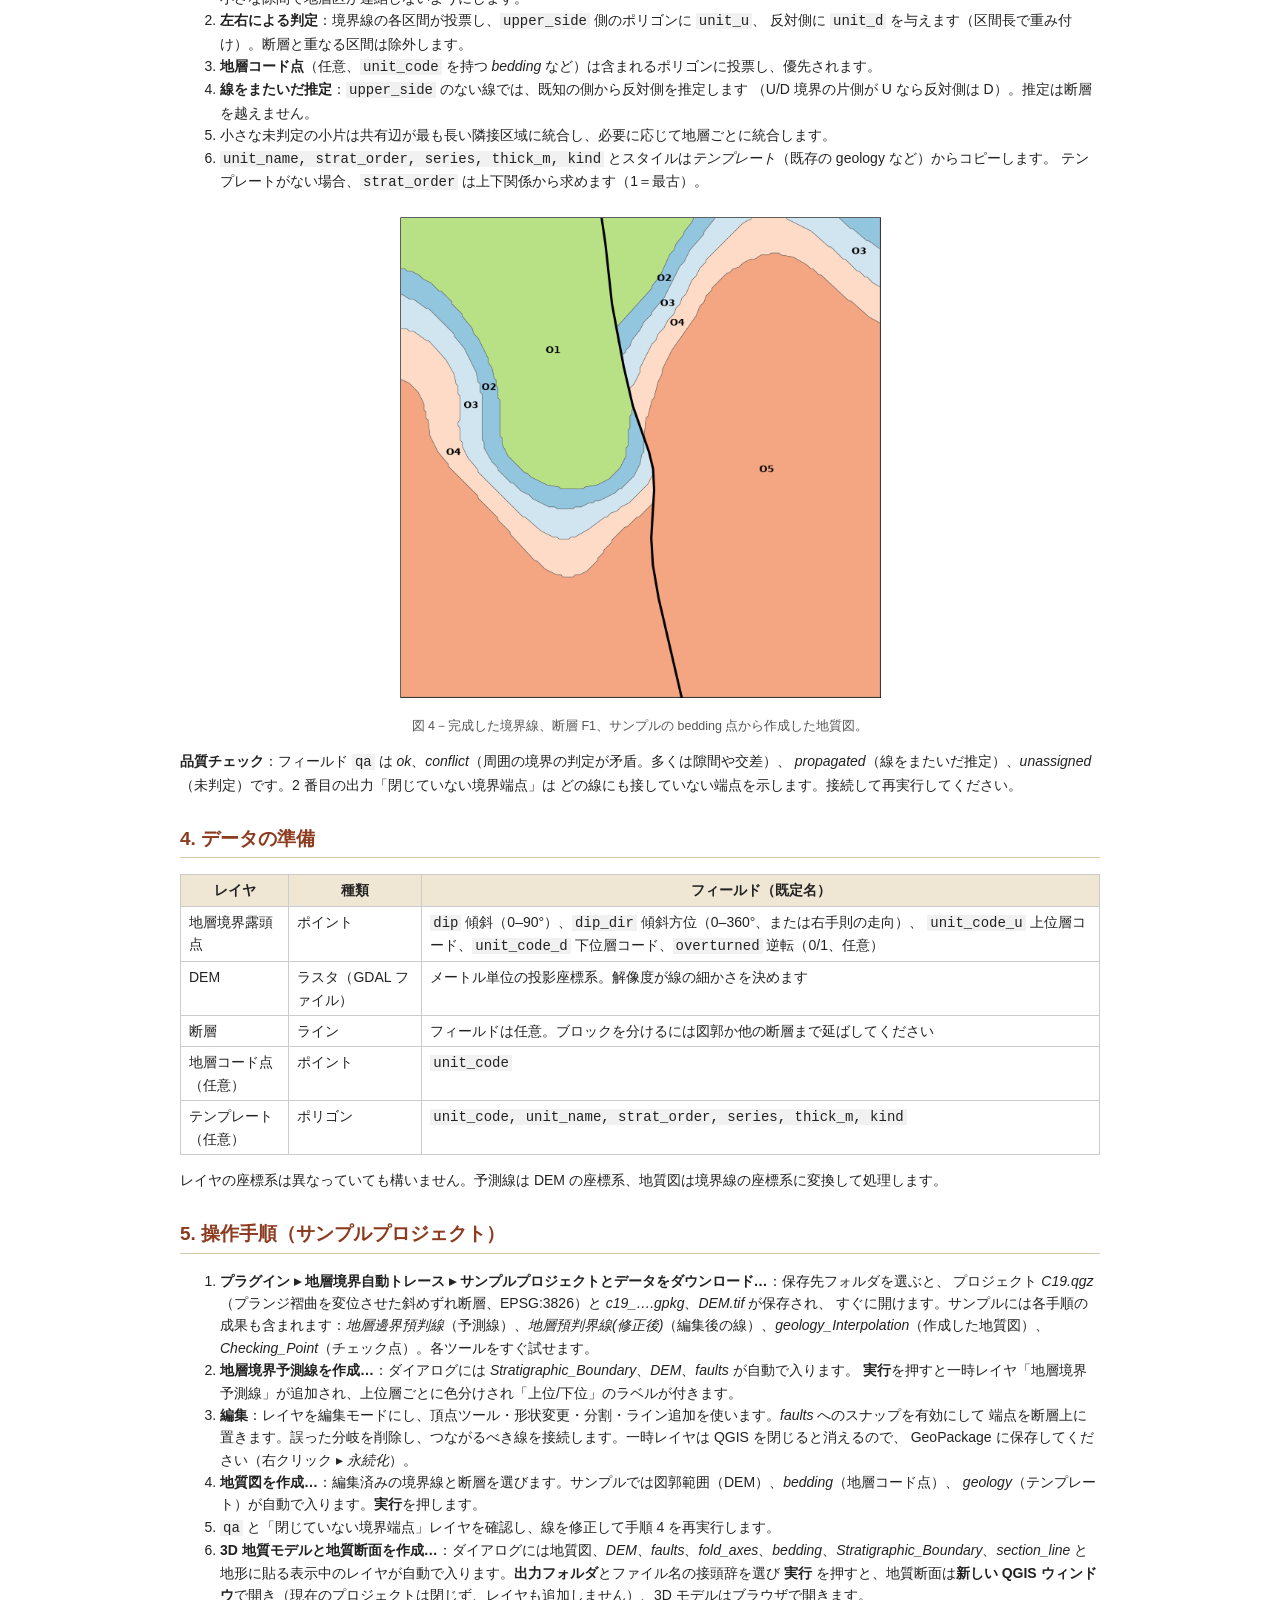
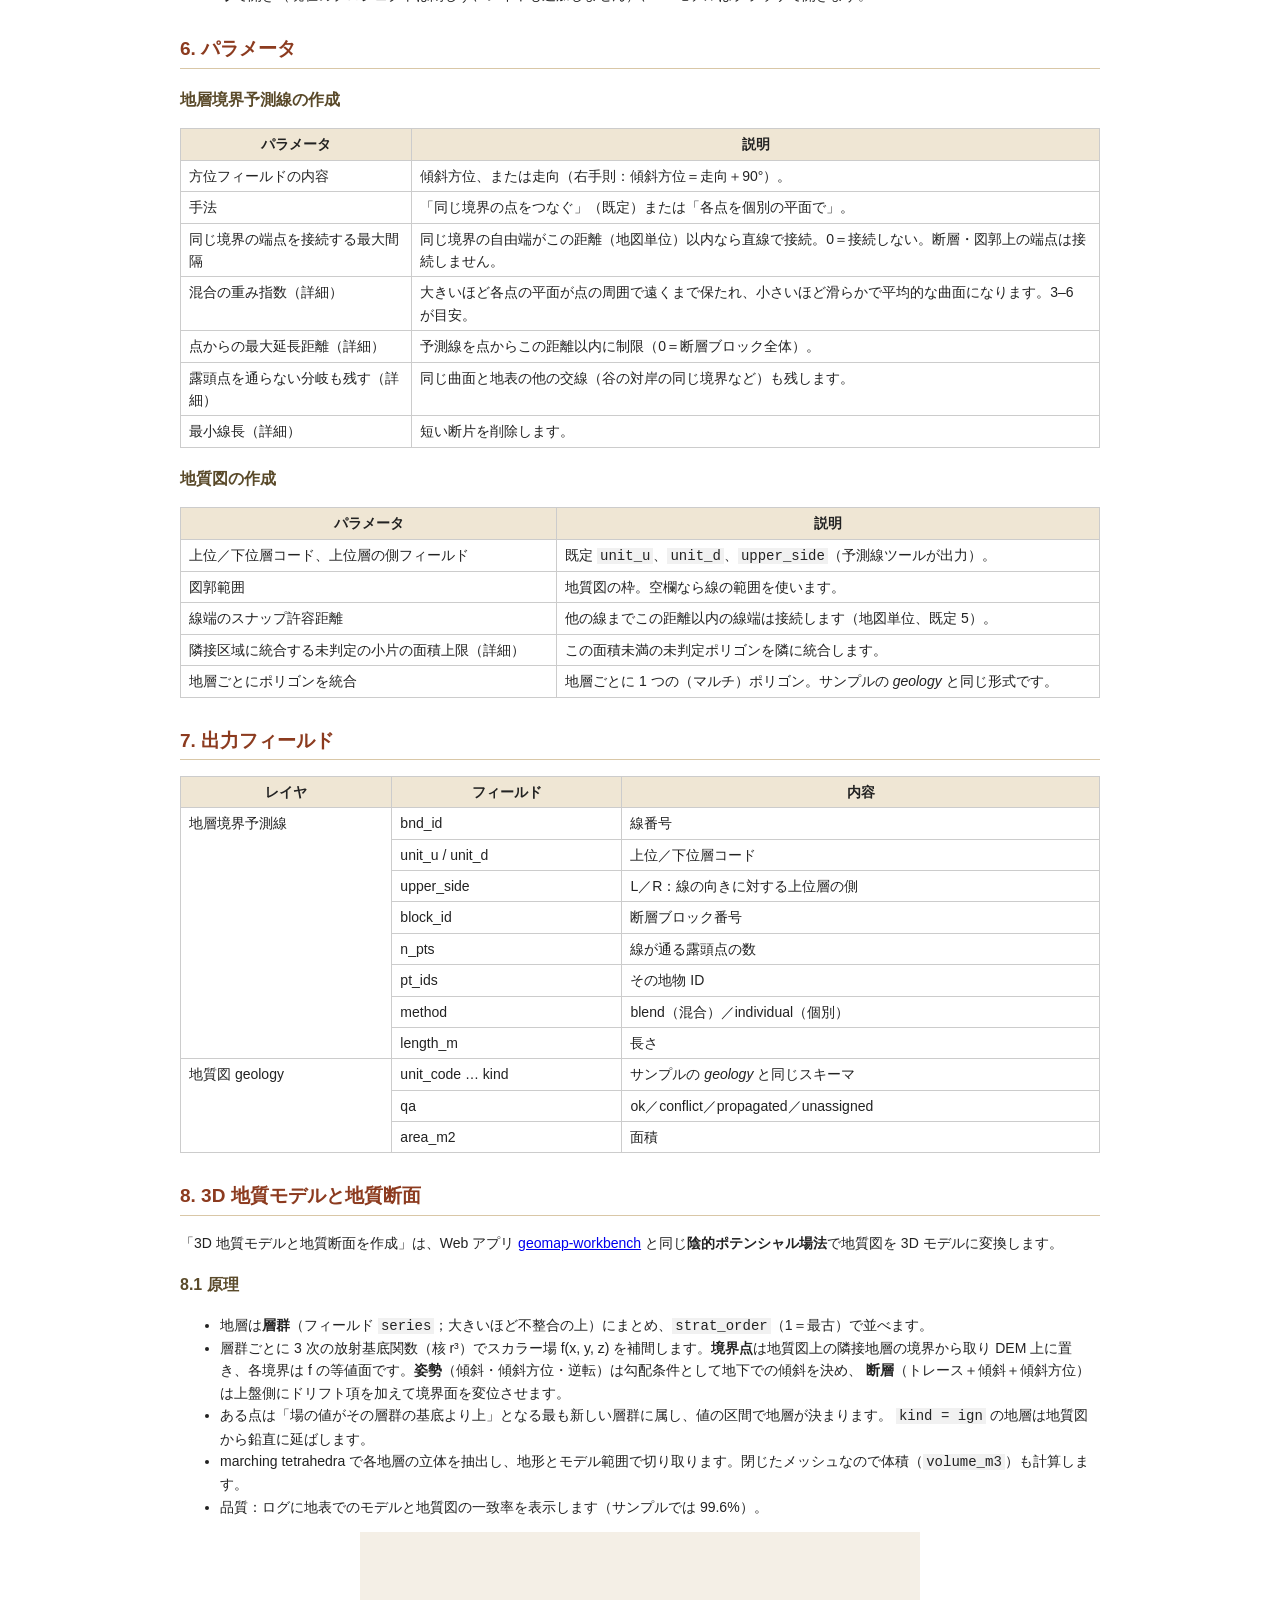
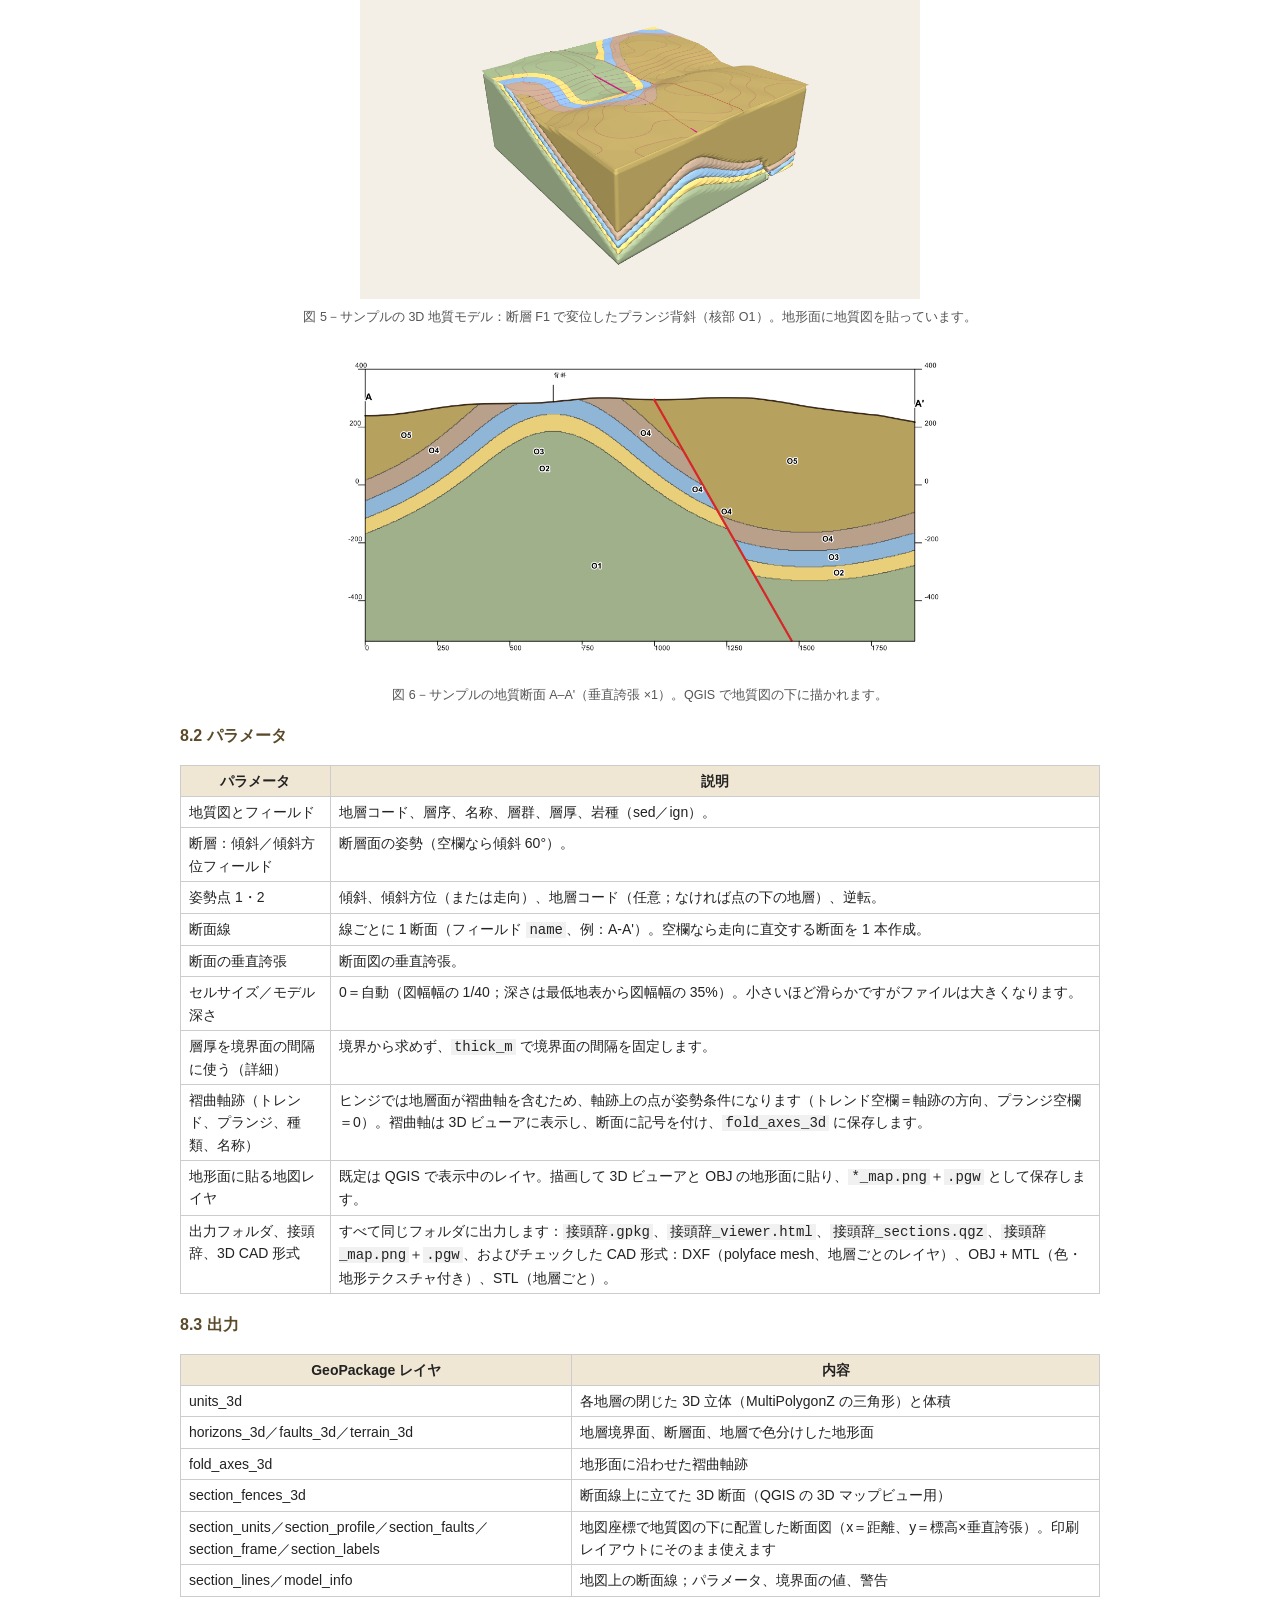
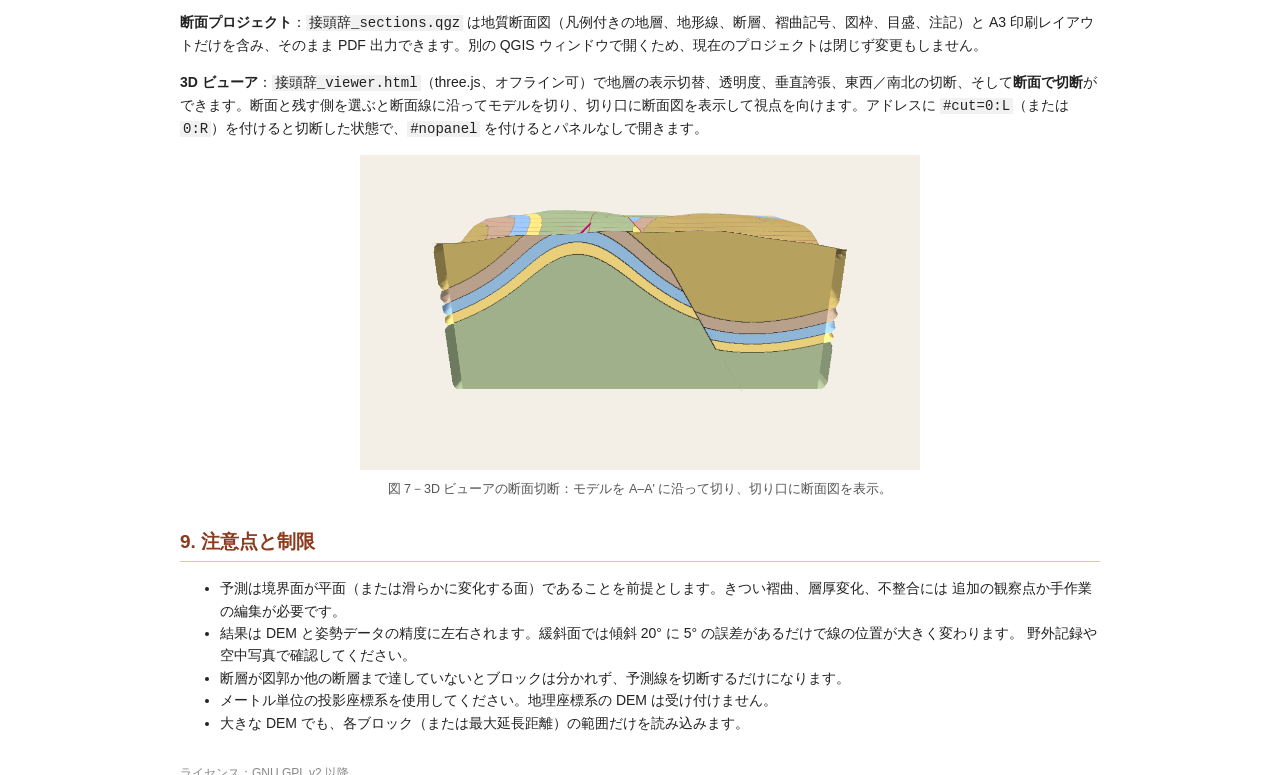
==== commit af56c38d: "3D model: one output folder, sections in a new project, viewer section cut (1.3.0) - GeoPackage, 3D " ====
--- a/autotrace_strat_boundary/help/ja/index.html
+++ b/autotrace_strat_boundary/help/ja/index.html
@@ -117,7 +117,7 @@
 <ol>
 <li><b>プラグイン ▸ 地層境界自動トレース ▸ サンプルプロジェクトとデータをダウンロード…</b>：保存先フォルダを選ぶと、
 プロジェクト <i>C19.qgz</i>（プランジ褶曲を変位させた斜めずれ断層、EPSG:3826）と <i>c19_….gpkg</i>、<i>DEM.tif</i> が保存され、
-すぐに開けます。</li>
+すぐに開けます。サンプルには各手順の成果も含まれます：<i>地層邊界預判線</i>（予測線）、<i>地層預判界線(修正後)</i>（編集後の線）、<i>geology_Interpolation</i>（作成した地質図）、<i>Checking_Point</i>（チェック点）。各ツールをすぐ試せます。</li>
 <li><b>地層境界予測線を作成…</b>：ダイアログには <i>Stratigraphic_Boundary</i>、<i>DEM</i>、<i>faults</i> が自動で入ります。
 <b>実行</b>を押すと一時レイヤ「地層境界予測線」が追加され、上位層ごとに色分けされ「上位/下位」のラベルが付きます。</li>
 <li><b>編集</b>：レイヤを編集モードにし、頂点ツール・形状変更・分割・ライン追加を使います。<i>faults</i> へのスナップを有効にして
@@ -126,7 +126,7 @@
 <li><b>地質図を作成…</b>：編集済みの境界線と断層を選びます。サンプルでは図郭範囲（DEM）、<i>bedding</i>（地層コード点）、
 <i>geology</i>（テンプレート）が自動で入ります。<b>実行</b>を押します。</li>
 <li><code>qa</code> と「閉じていない境界端点」レイヤを確認し、線を修正して手順 4 を再実行します。</li>
-<li><b>3D 地質モデルと地質断面を作成…</b>：ダイアログには <i>geology</i>、<i>DEM</i>、<i>faults</i>、<i>bedding</i>、<i>Stratigraphic_Boundary</i>、<i>section_line</i> が自動で入ります。出力 GeoPackage を選び <b>実行</b> を押すと、地質断面が地質図の下に描かれ、3D ビューアがブラウザで開きます。</li>
+<li><b>3D 地質モデルと地質断面を作成…</b>：ダイアログには地質図、<i>DEM</i>、<i>faults</i>、<i>fold_axes</i>、<i>bedding</i>、<i>Stratigraphic_Boundary</i>、<i>section_line</i> と地形に貼る表示中のレイヤが自動で入ります。<b>出力フォルダ</b>とファイル名の接頭辞を選び <b>実行</b> を押すと、地質断面は<b>新しい QGIS ウィンドウ</b>で開き（現在のプロジェクトは閉じず、レイヤも追加しません）、3D モデルはブラウザで開きます。</li>
 </ol>
 
 <h2 id="params">6. パラメータ</h2>
@@ -197,7 +197,7 @@
 <tr><td>層厚を境界面の間隔に使う（詳細）</td><td>境界から求めず、<code>thick_m</code> で境界面の間隔を固定します。</td></tr>
 <tr><td>褶曲軸跡（トレンド、プランジ、種類、名称）</td><td>ヒンジでは地層面が褶曲軸を含むため、軸跡上の点が姿勢条件になります（トレンド空欄＝軸跡の方向、プランジ空欄＝0）。褶曲軸は 3D ビューアに表示し、断面に記号を付け、<code>fold_axes_3d</code> に保存します。</td></tr>
 <tr><td>地形面に貼る地図レイヤ</td><td>既定は QGIS で表示中のレイヤ。描画して 3D ビューアと OBJ の地形面に貼り、<code>*_map.png</code>＋<code>.pgw</code> として保存します。</td></tr>
-<tr><td>出力ファイル</td><td>GeoPackage、DXF（polyface mesh、地層ごとのレイヤ）、OBJ + MTL（色・地形テクスチャ付き）、STL（地層ごと、既定は出力しない）、3D ビューアをそれぞれ別のファイル名・フォルダに保存でき、省略もできます。一時ファイルのままの出力は GeoPackage と同じフォルダに保存します。</td></tr>
+<tr><td>出力フォルダ、接頭辞、3D CAD 形式</td><td>すべて同じフォルダに出力します：<code>接頭辞.gpkg</code>、<code>接頭辞_viewer.html</code>、<code>接頭辞_sections.qgz</code>、<code>接頭辞_map.png</code>＋<code>.pgw</code>、およびチェックした CAD 形式：DXF（polyface mesh、地層ごとのレイヤ）、OBJ + MTL（色・地形テクスチャ付き）、STL（地層ごと）。</td></tr>
 </table>
 <h3>8.3 出力</h3>
 <table class="grid">
@@ -209,9 +209,10 @@
 <tr><td>section_units／section_profile／section_faults／section_frame／section_labels</td><td>地図座標で地質図の下に配置した断面図（x＝距離、y＝標高×垂直誇張）。印刷レイアウトにそのまま使えます</td></tr>
 <tr><td>section_lines／model_info</td><td>地図上の断面線；パラメータ、境界面の値、警告</td></tr>
 </table>
-<p>このほか（ファイル名はダイアログで指定）<code>*.dxf</code>、<code>*.obj</code> + <code>*.mtl</code>、<code>*_unit_*.stl</code>、<code>*_viewer.html</code> を出力します。
-最後はオフラインの 3D ビューア（three.js）で、地層の表示切替、透明度、垂直誇張、東西／南北の切断、断面表示、PNG 保存ができます。
-アドレスに <code>#nopanel</code> を付けるとパネルを隠してスクリーンショットを撮れます。</p>
+<p><b>断面プロジェクト</b>：<code>接頭辞_sections.qgz</code> は地質断面図（凡例付きの地層、地形線、断層、褶曲記号、図枠、目盛、注記）と A3 印刷レイアウトだけを含み、そのまま PDF 出力できます。別の QGIS ウィンドウで開くため、現在のプロジェクトは閉じず変更もしません。</p>
+<p><b>3D ビューア</b>：<code>接頭辞_viewer.html</code>（three.js、オフライン可）で地層の表示切替、透明度、垂直誇張、東西／南北の切断、そして<b>断面で切断</b>ができます。断面と残す側を選ぶと断面線に沿ってモデルを切り、切り口に断面図を表示して視点を向けます。アドレスに <code>#cut=0:L</code>（または <code>0:R</code>）を付けると切断した状態で、<code>#nopanel</code> を付けるとパネルなしで開きます。</p>
+<div class="fig"><img src="../img/fig7_section_cut.png" width="560"><br>
+<span class="cap">図 7－3D ビューアの断面切断：モデルを A–A' に沿って切り、切り口に断面図を表示。</span></div>
 
 <h2 id="tips">9. 注意点と制限</h2>
 <ul>
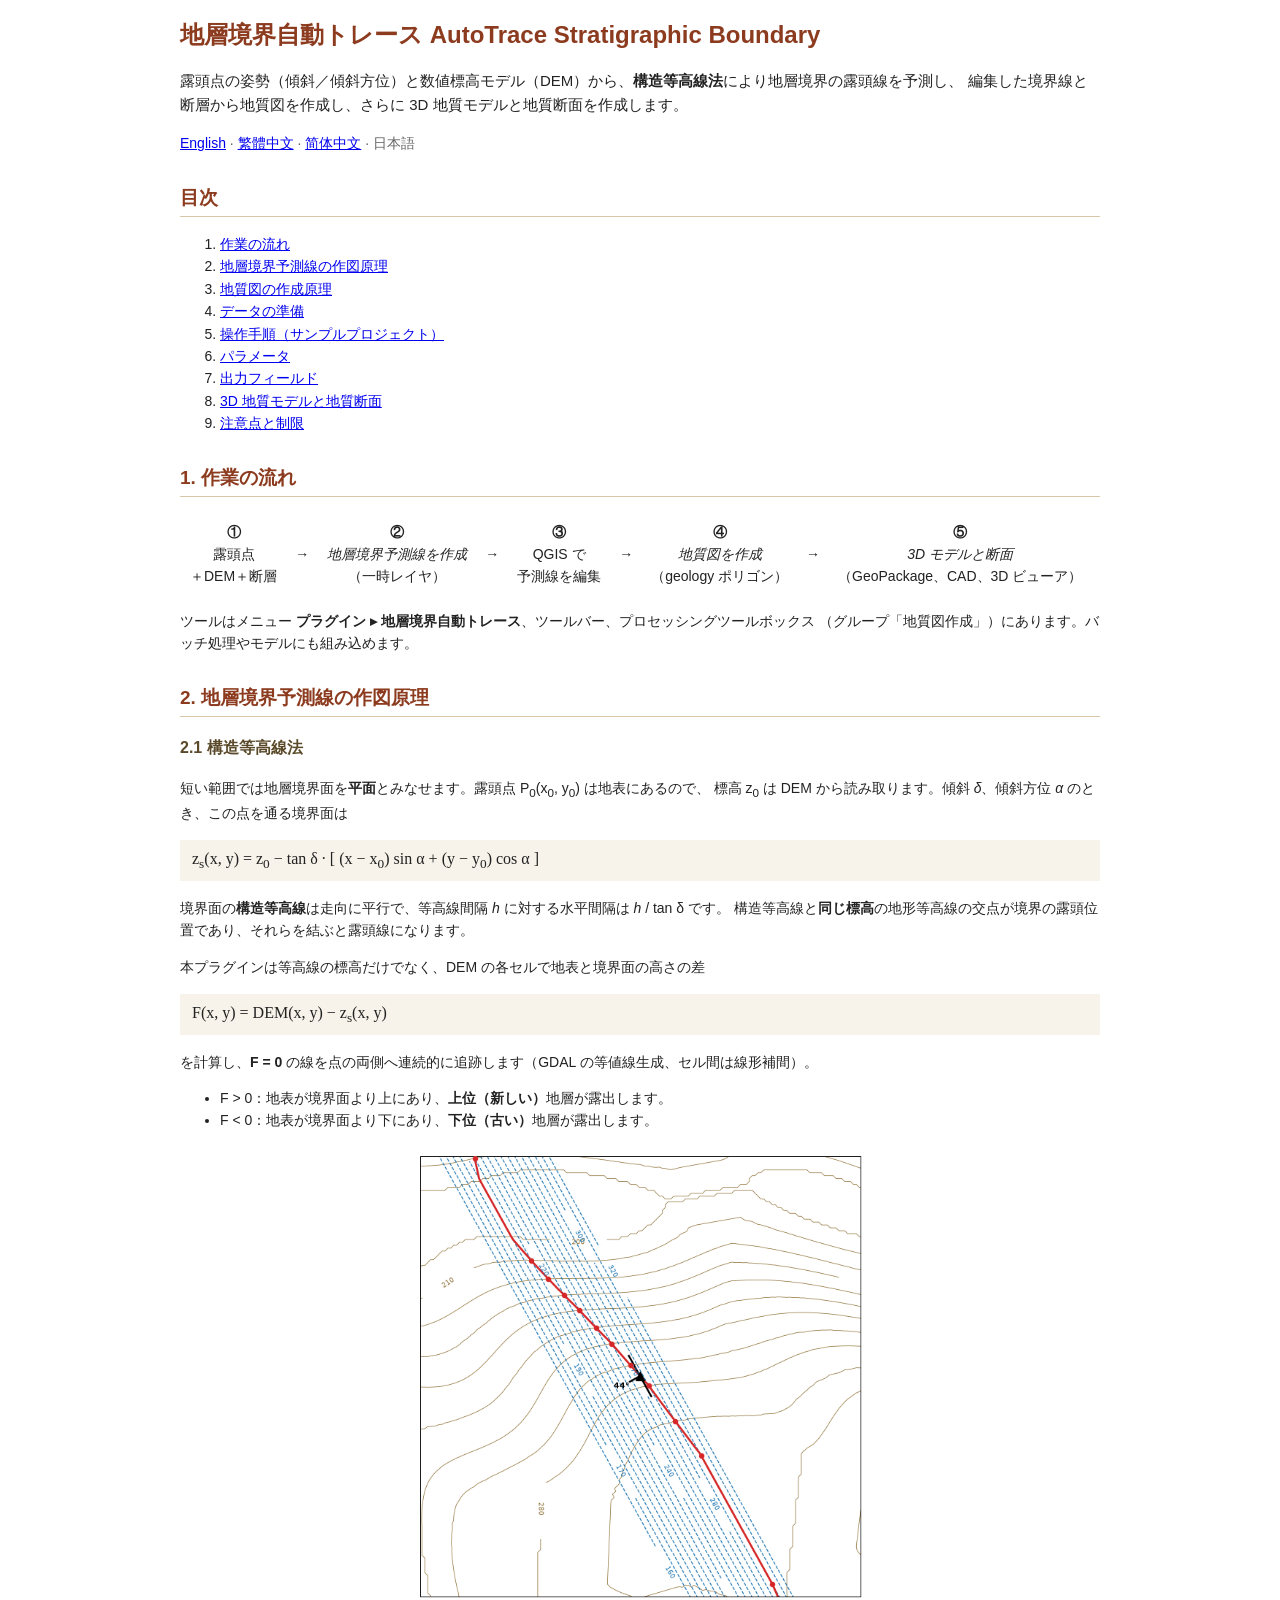
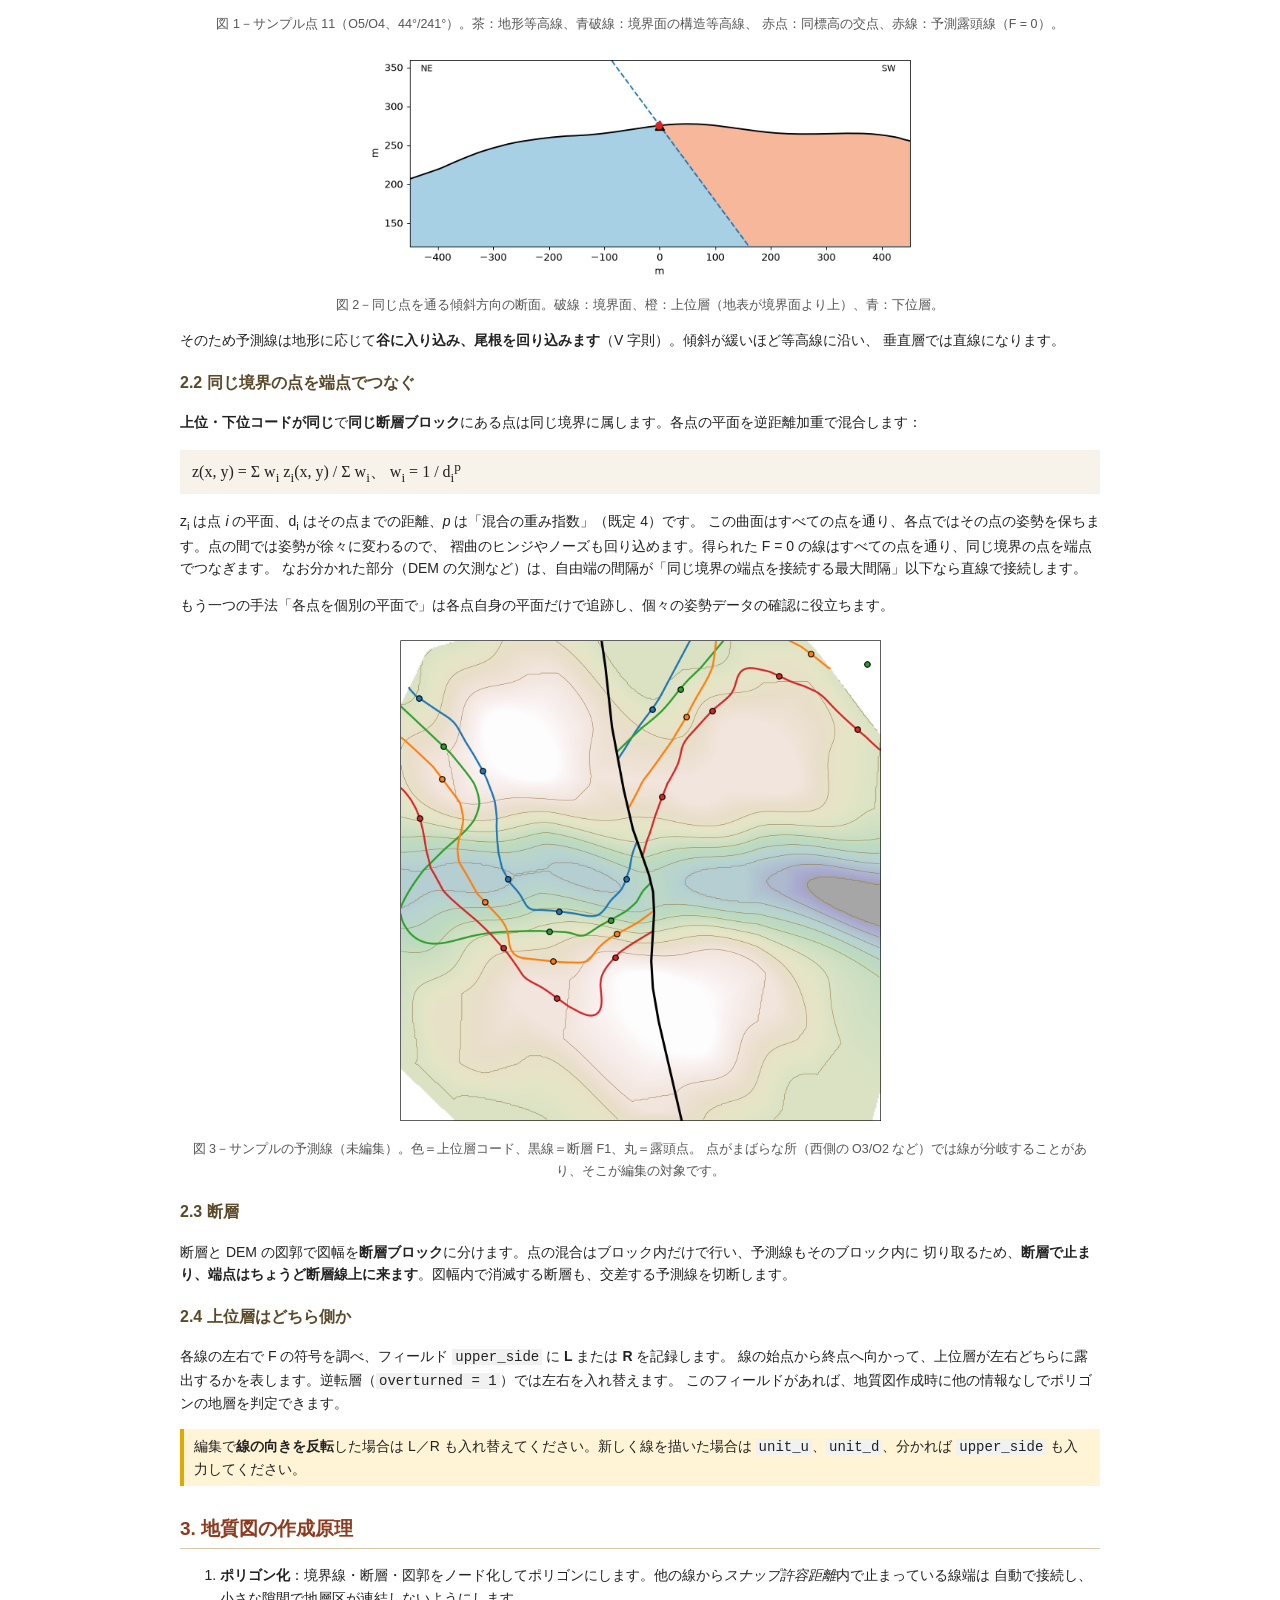
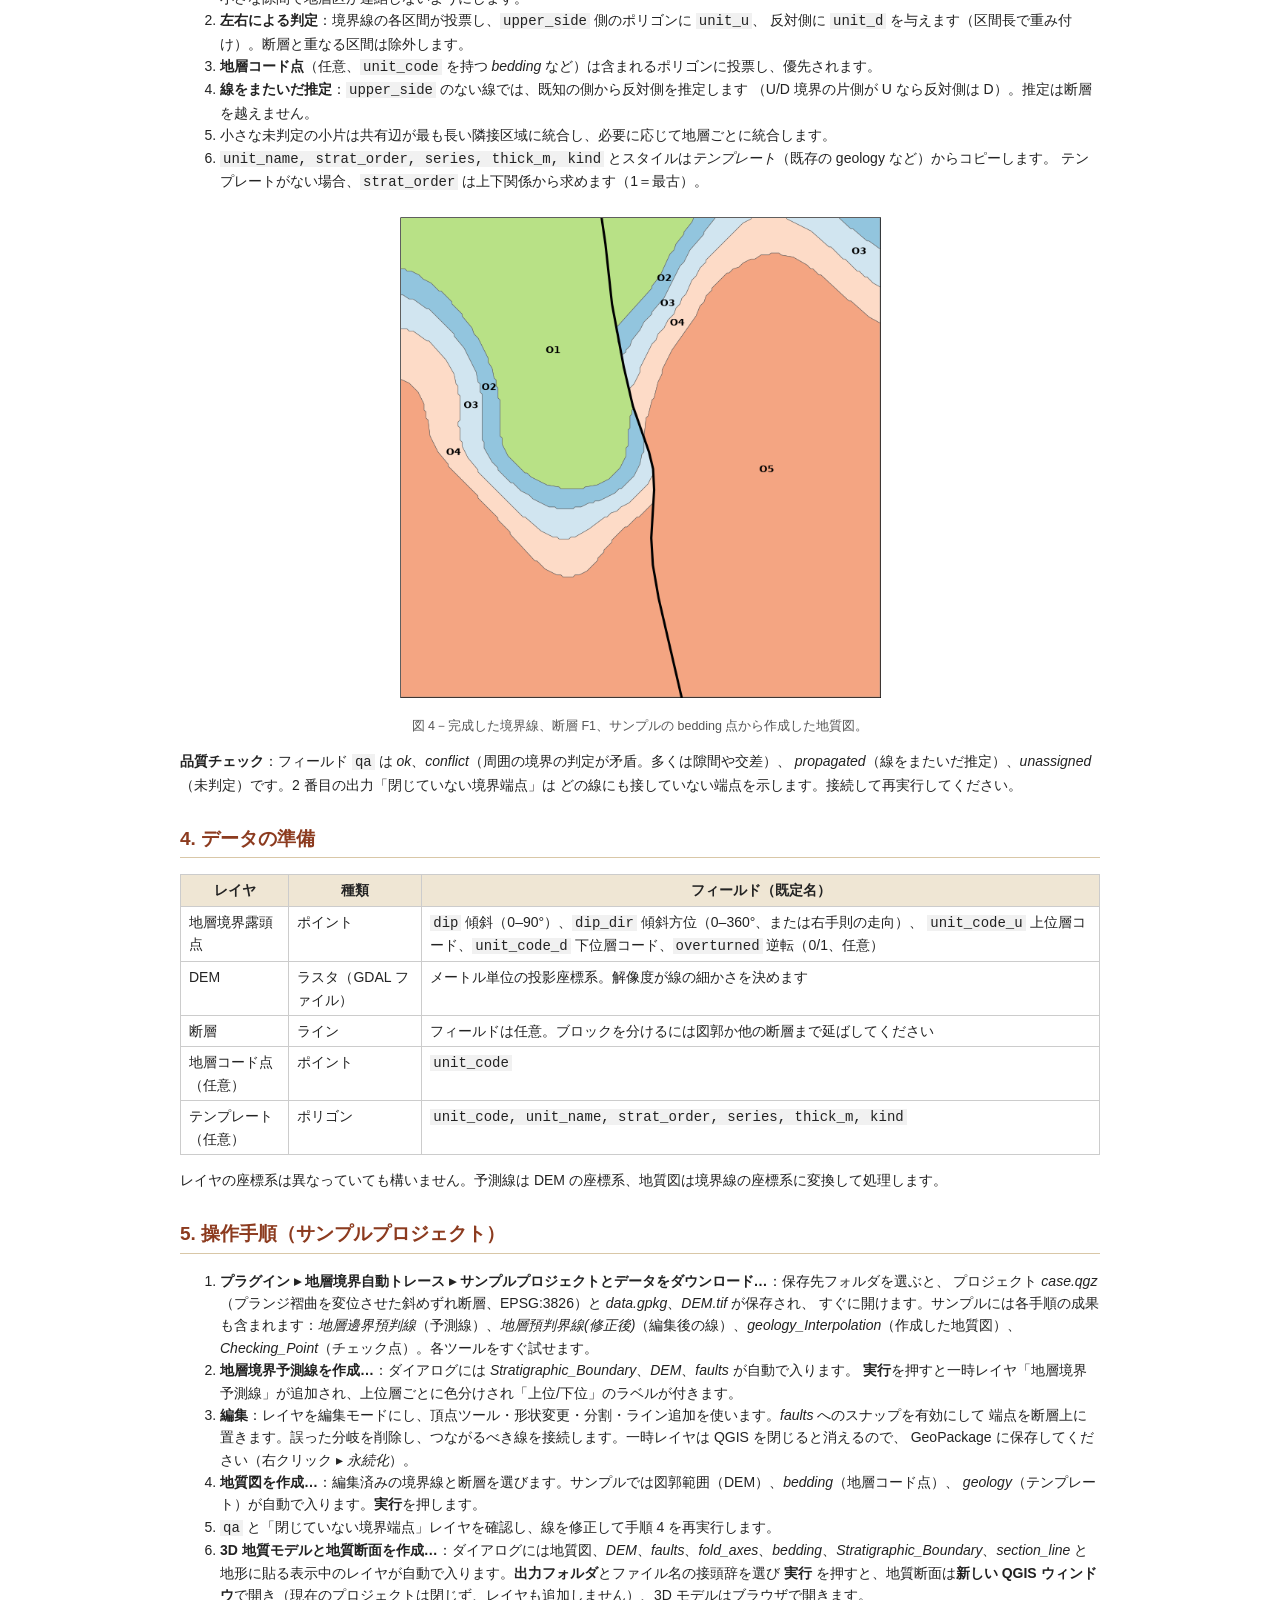
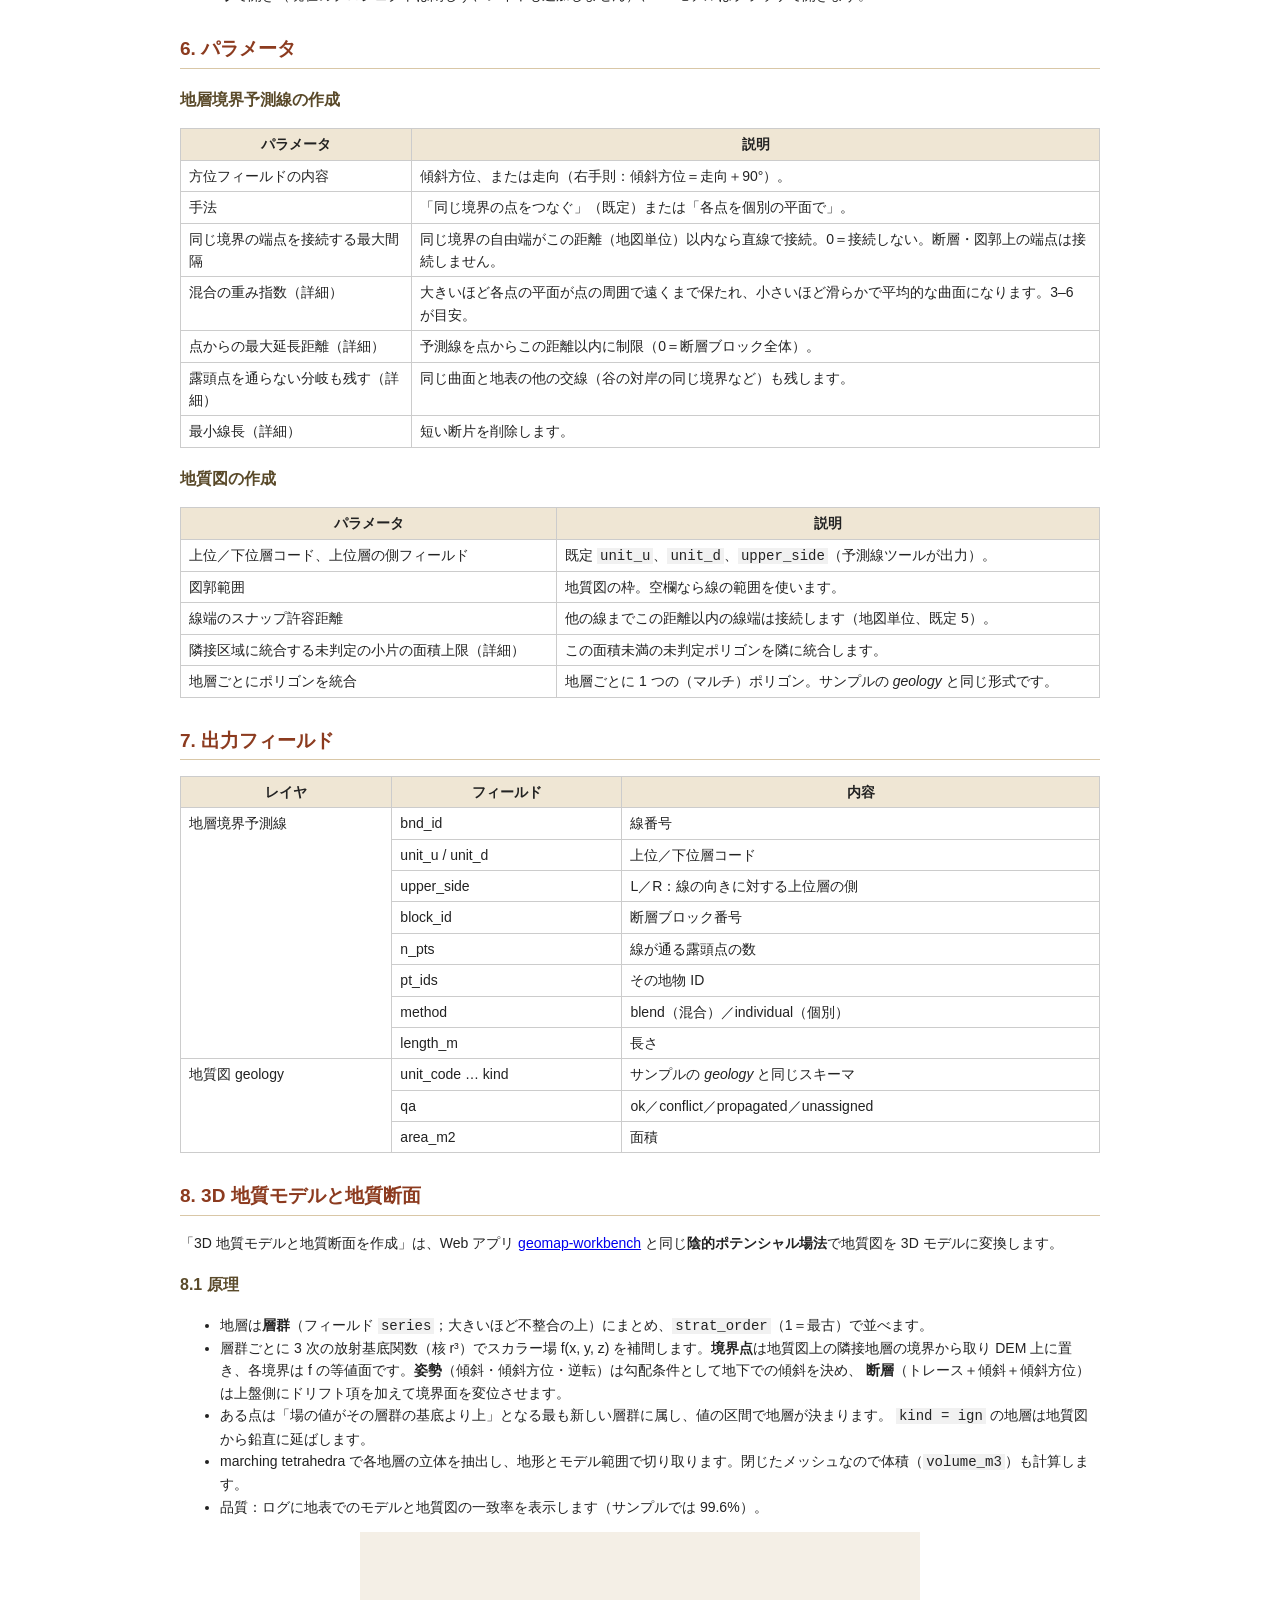
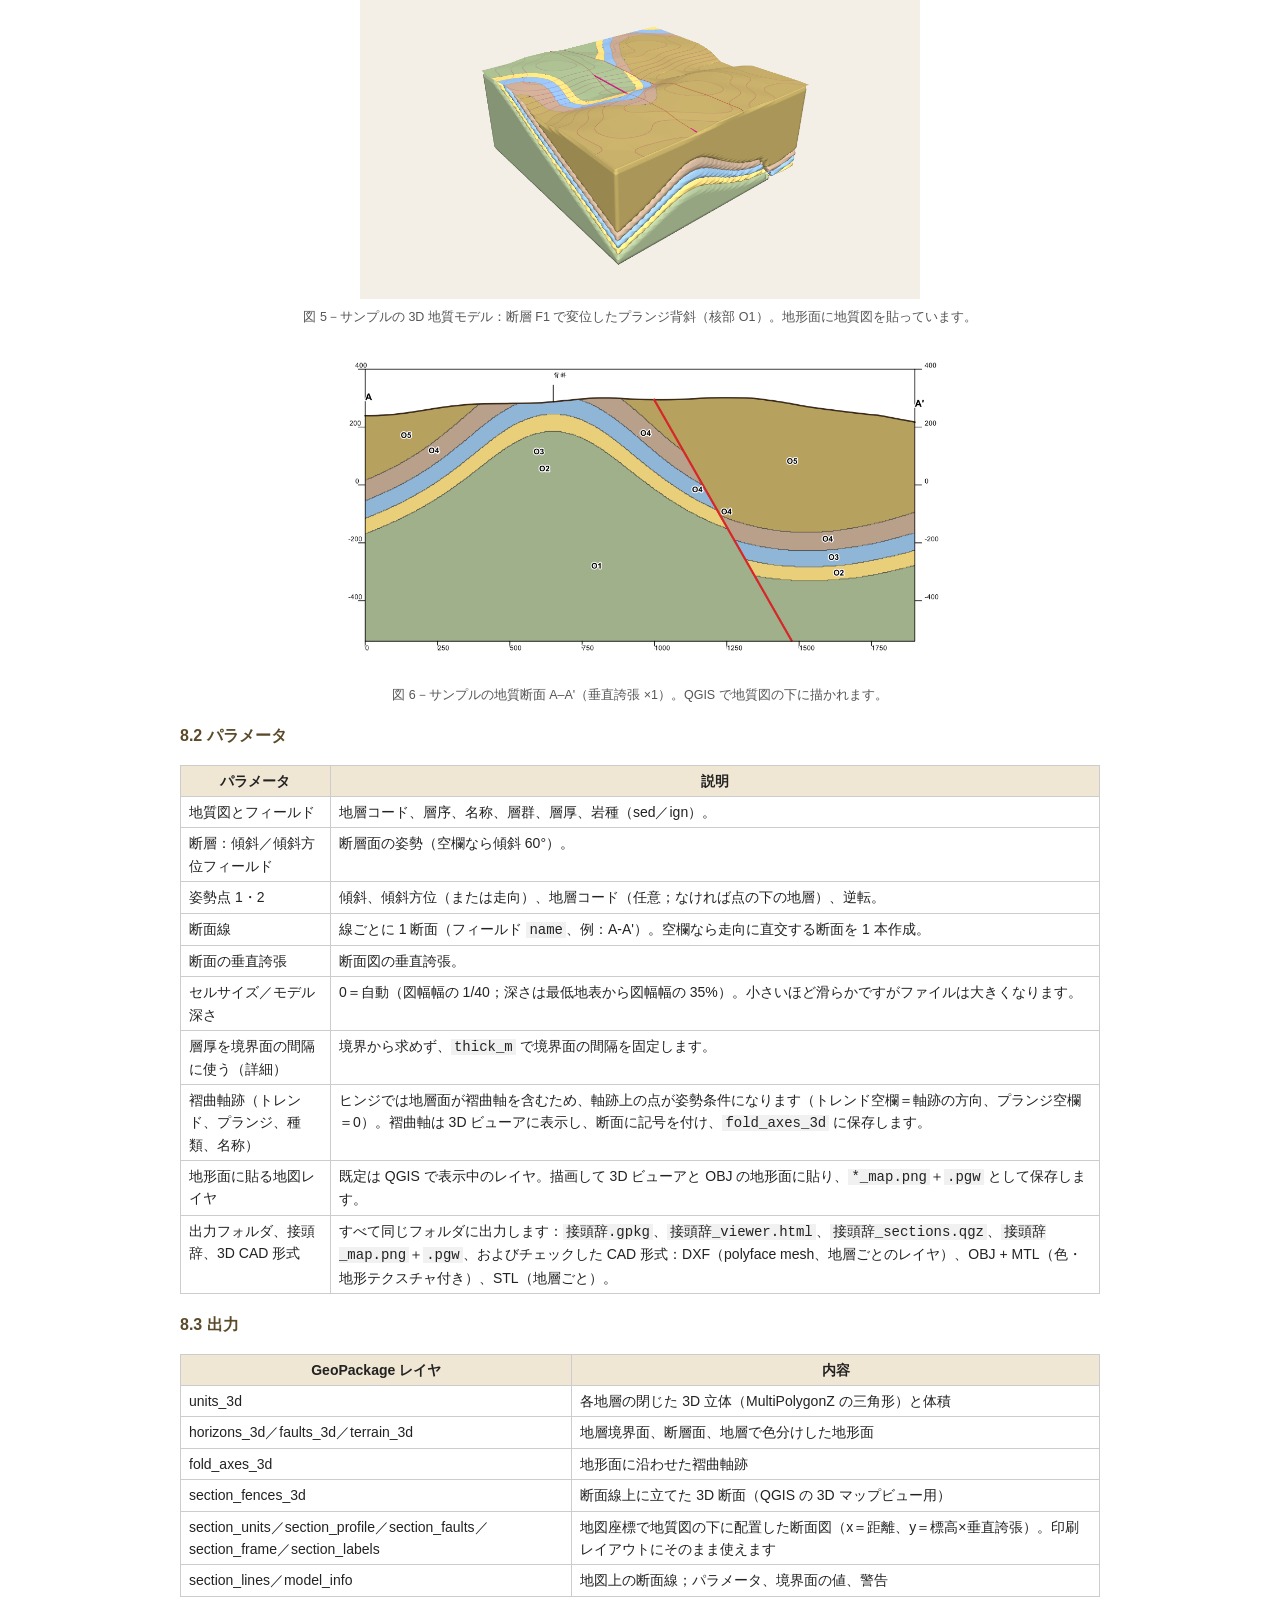
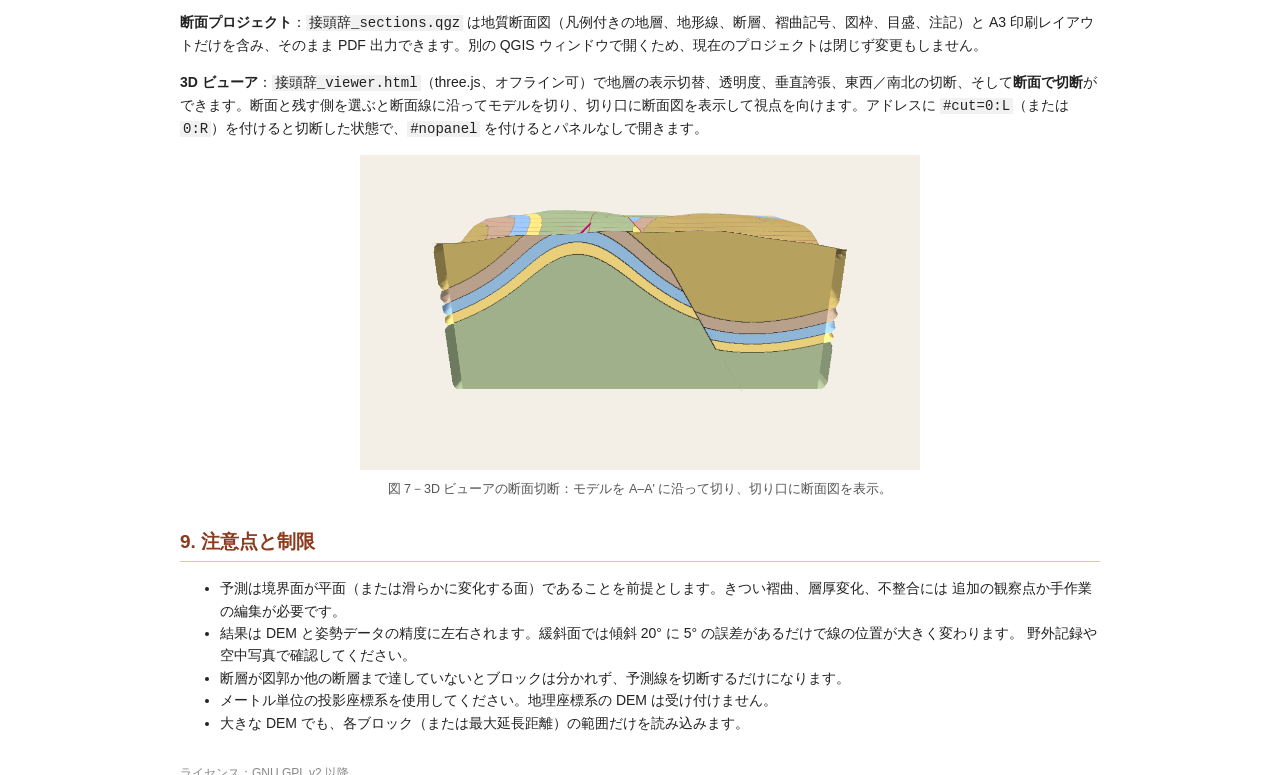
==== commit ac2644a1: "Rename the sample project to case.qgz and data.gpkg (1.3.1) - C19.qgz -> case.qgz and the GeoPackage" ====
--- a/autotrace_strat_boundary/help/ja/index.html
+++ b/autotrace_strat_boundary/help/ja/index.html
@@ -116,7 +116,7 @@
 <h2 id="steps">5. 操作手順（サンプルプロジェクト）</h2>
 <ol>
 <li><b>プラグイン ▸ 地層境界自動トレース ▸ サンプルプロジェクトとデータをダウンロード…</b>：保存先フォルダを選ぶと、
-プロジェクト <i>C19.qgz</i>（プランジ褶曲を変位させた斜めずれ断層、EPSG:3826）と <i>c19_….gpkg</i>、<i>DEM.tif</i> が保存され、
+プロジェクト <i>case.qgz</i>（プランジ褶曲を変位させた斜めずれ断層、EPSG:3826）と <i>data.gpkg</i>、<i>DEM.tif</i> が保存され、
 すぐに開けます。サンプルには各手順の成果も含まれます：<i>地層邊界預判線</i>（予測線）、<i>地層預判界線(修正後)</i>（編集後の線）、<i>geology_Interpolation</i>（作成した地質図）、<i>Checking_Point</i>（チェック点）。各ツールをすぐ試せます。</li>
 <li><b>地層境界予測線を作成…</b>：ダイアログには <i>Stratigraphic_Boundary</i>、<i>DEM</i>、<i>faults</i> が自動で入ります。
 <b>実行</b>を押すと一時レイヤ「地層境界予測線」が追加され、上位層ごとに色分けされ「上位/下位」のラベルが付きます。</li>
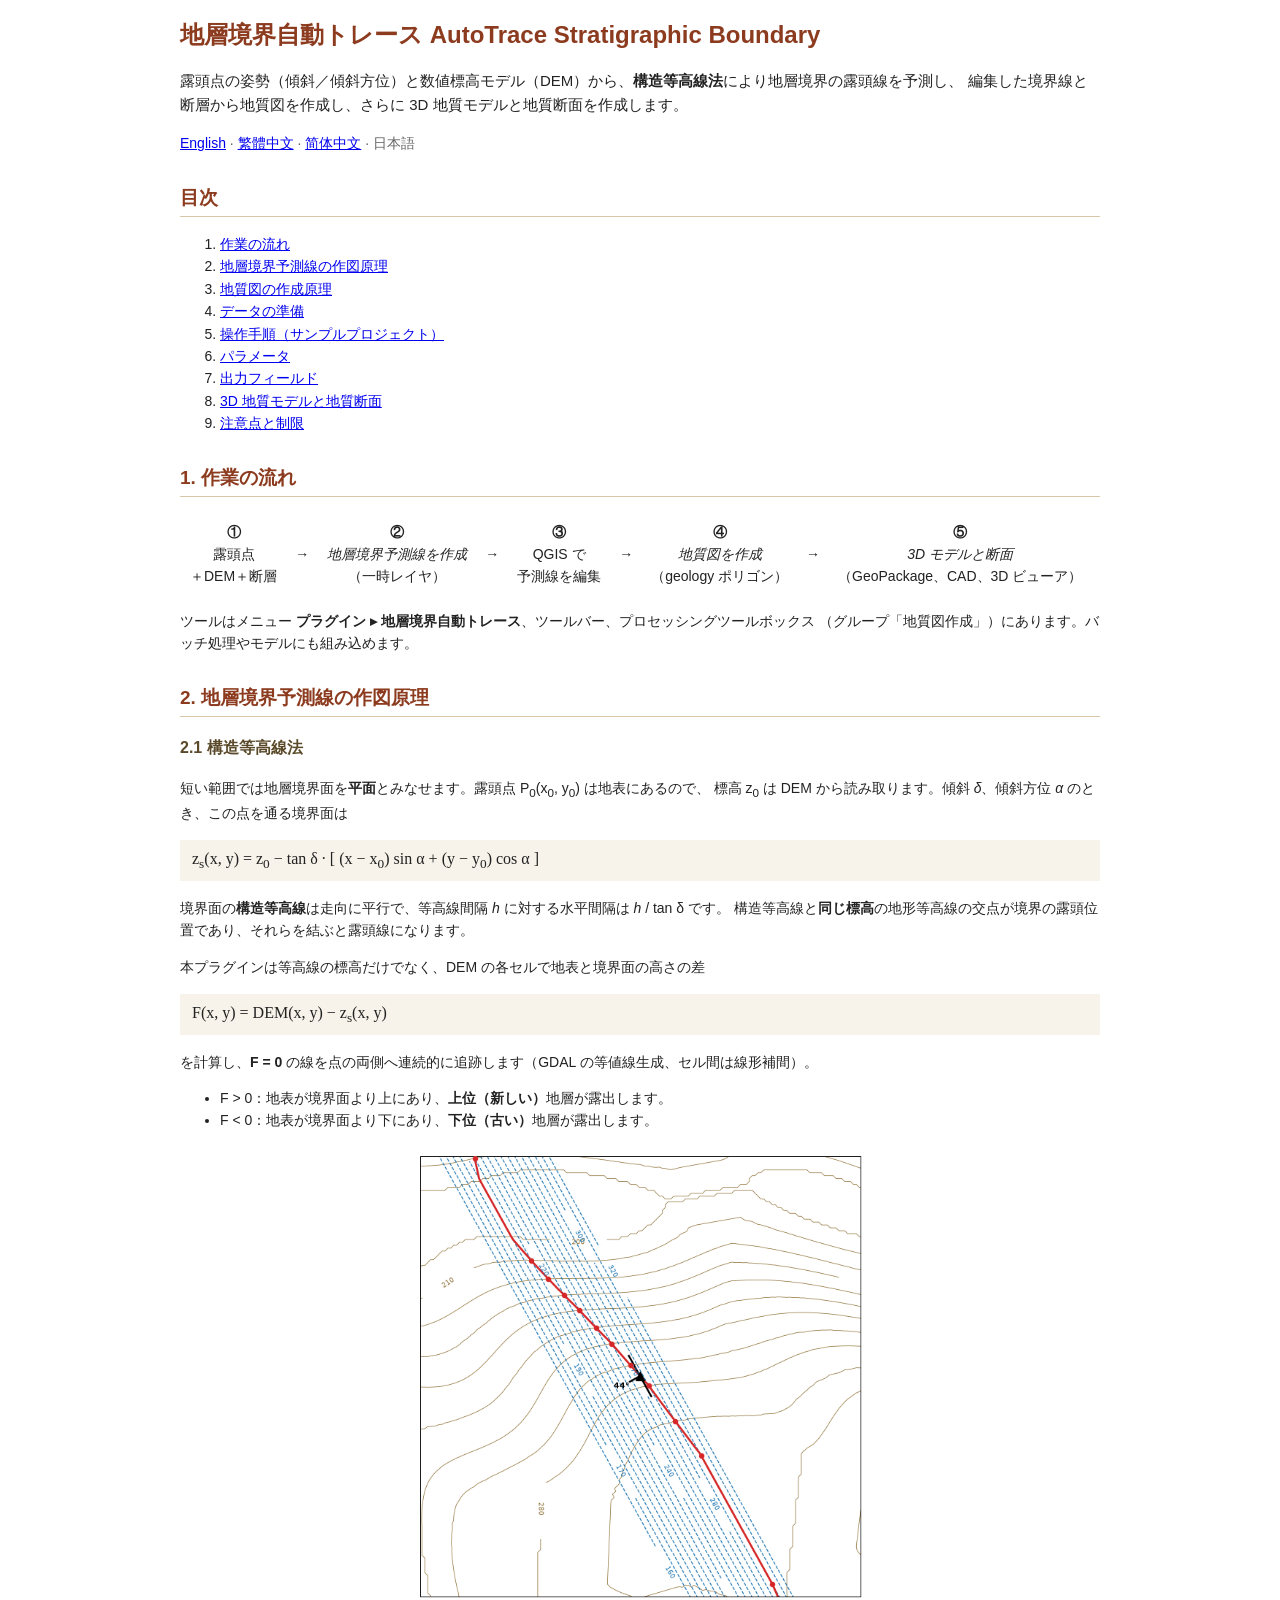
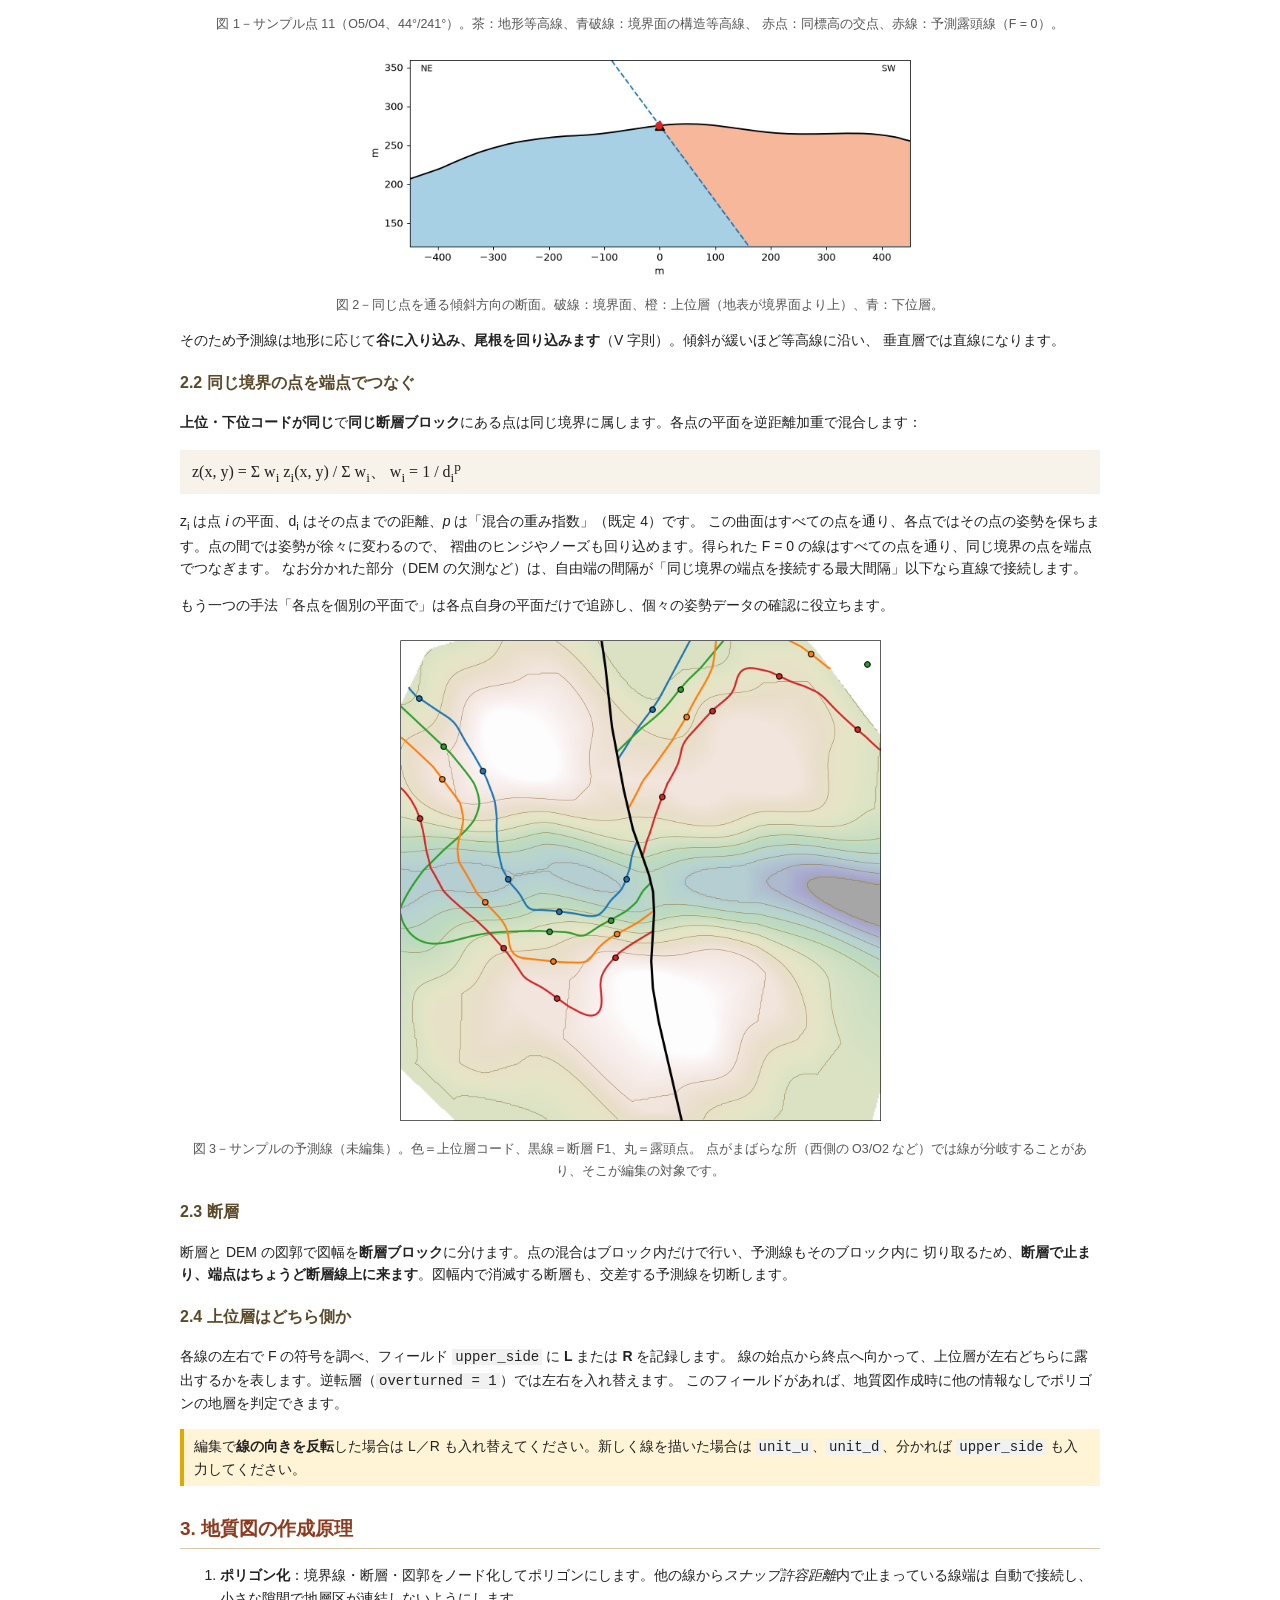
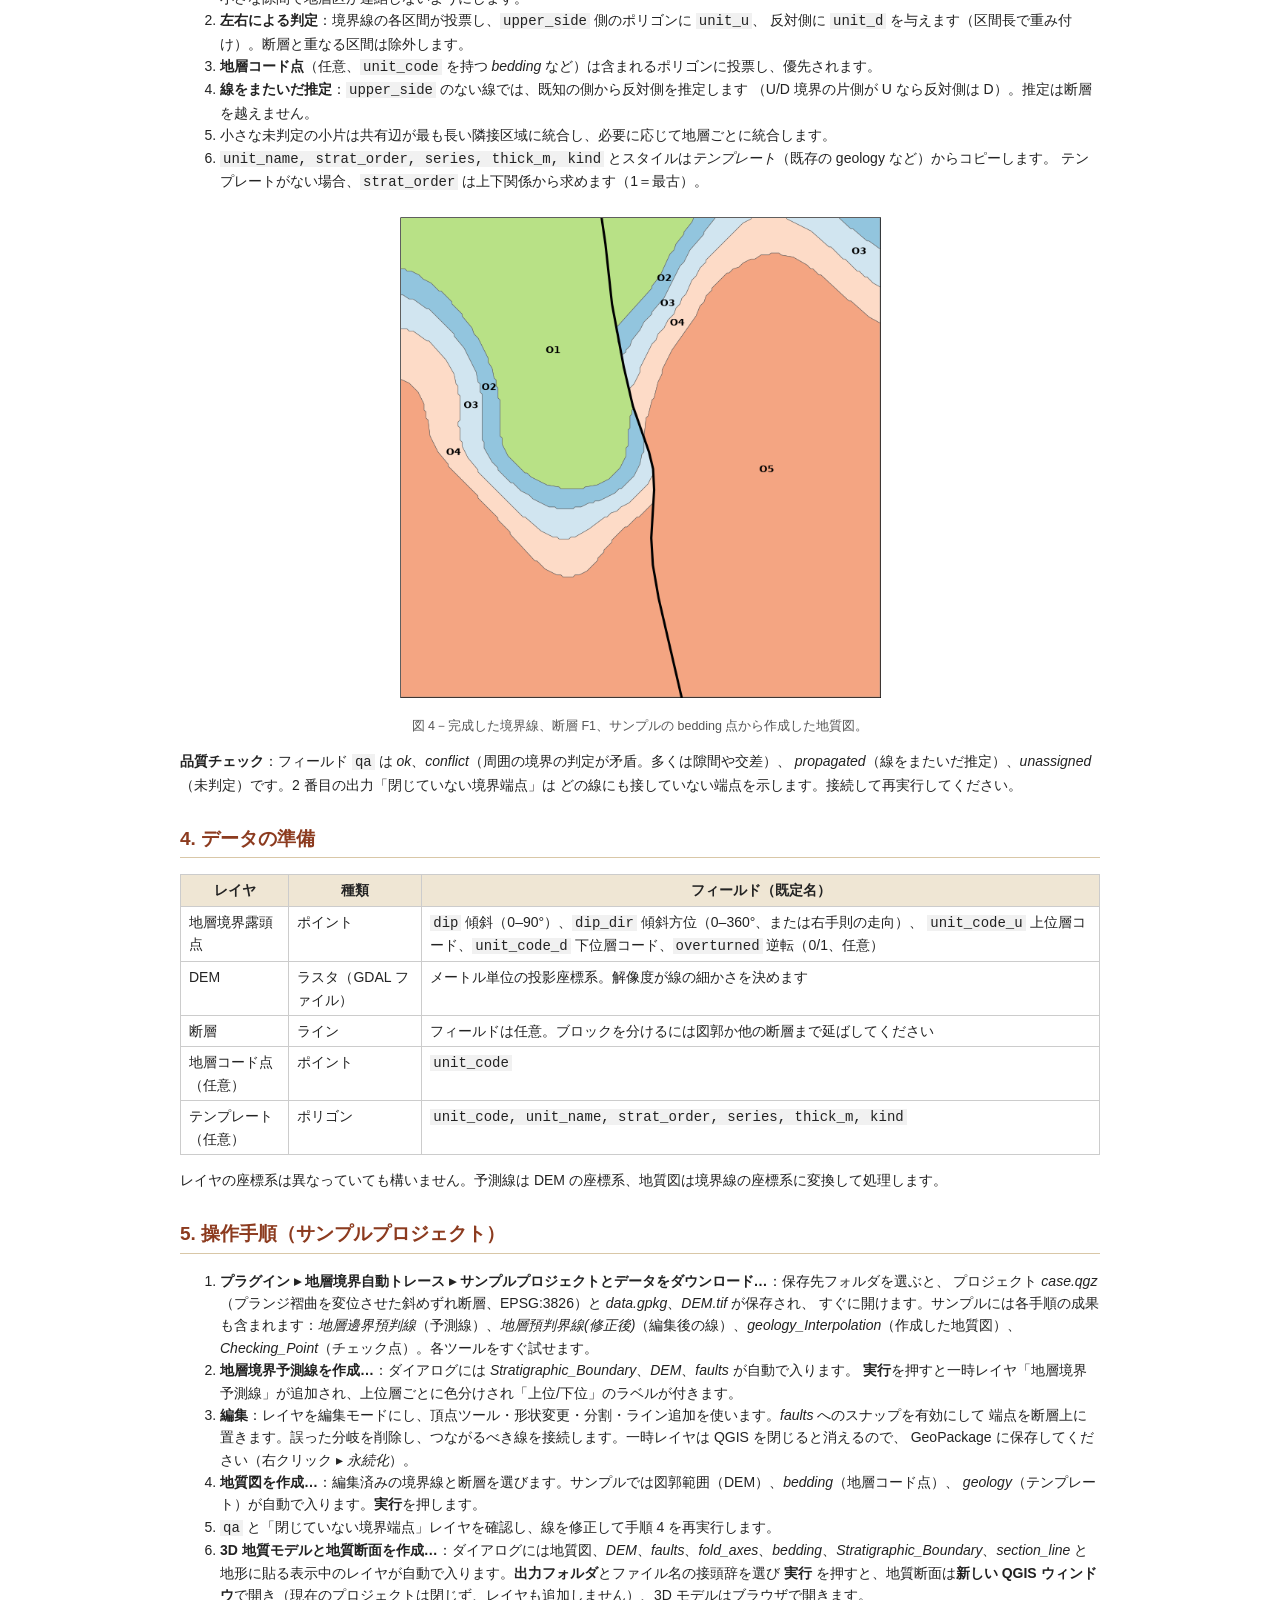
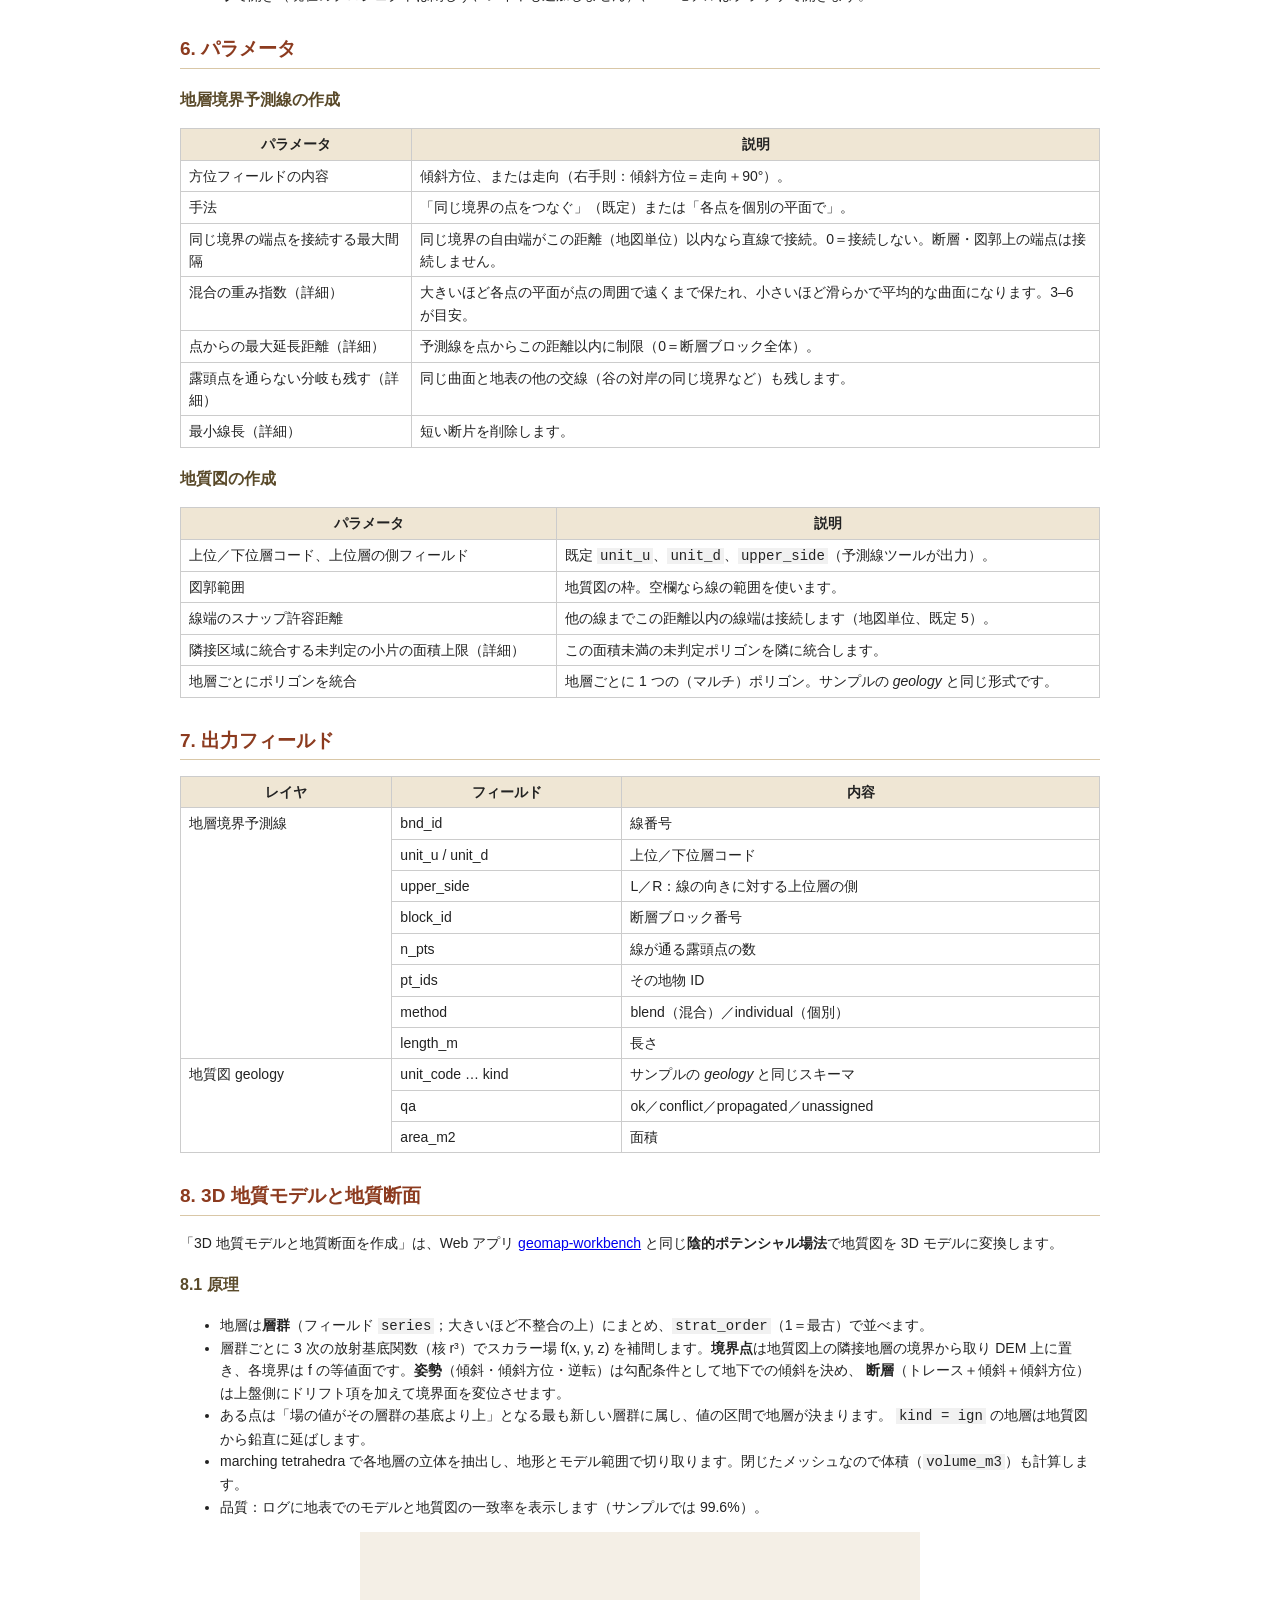
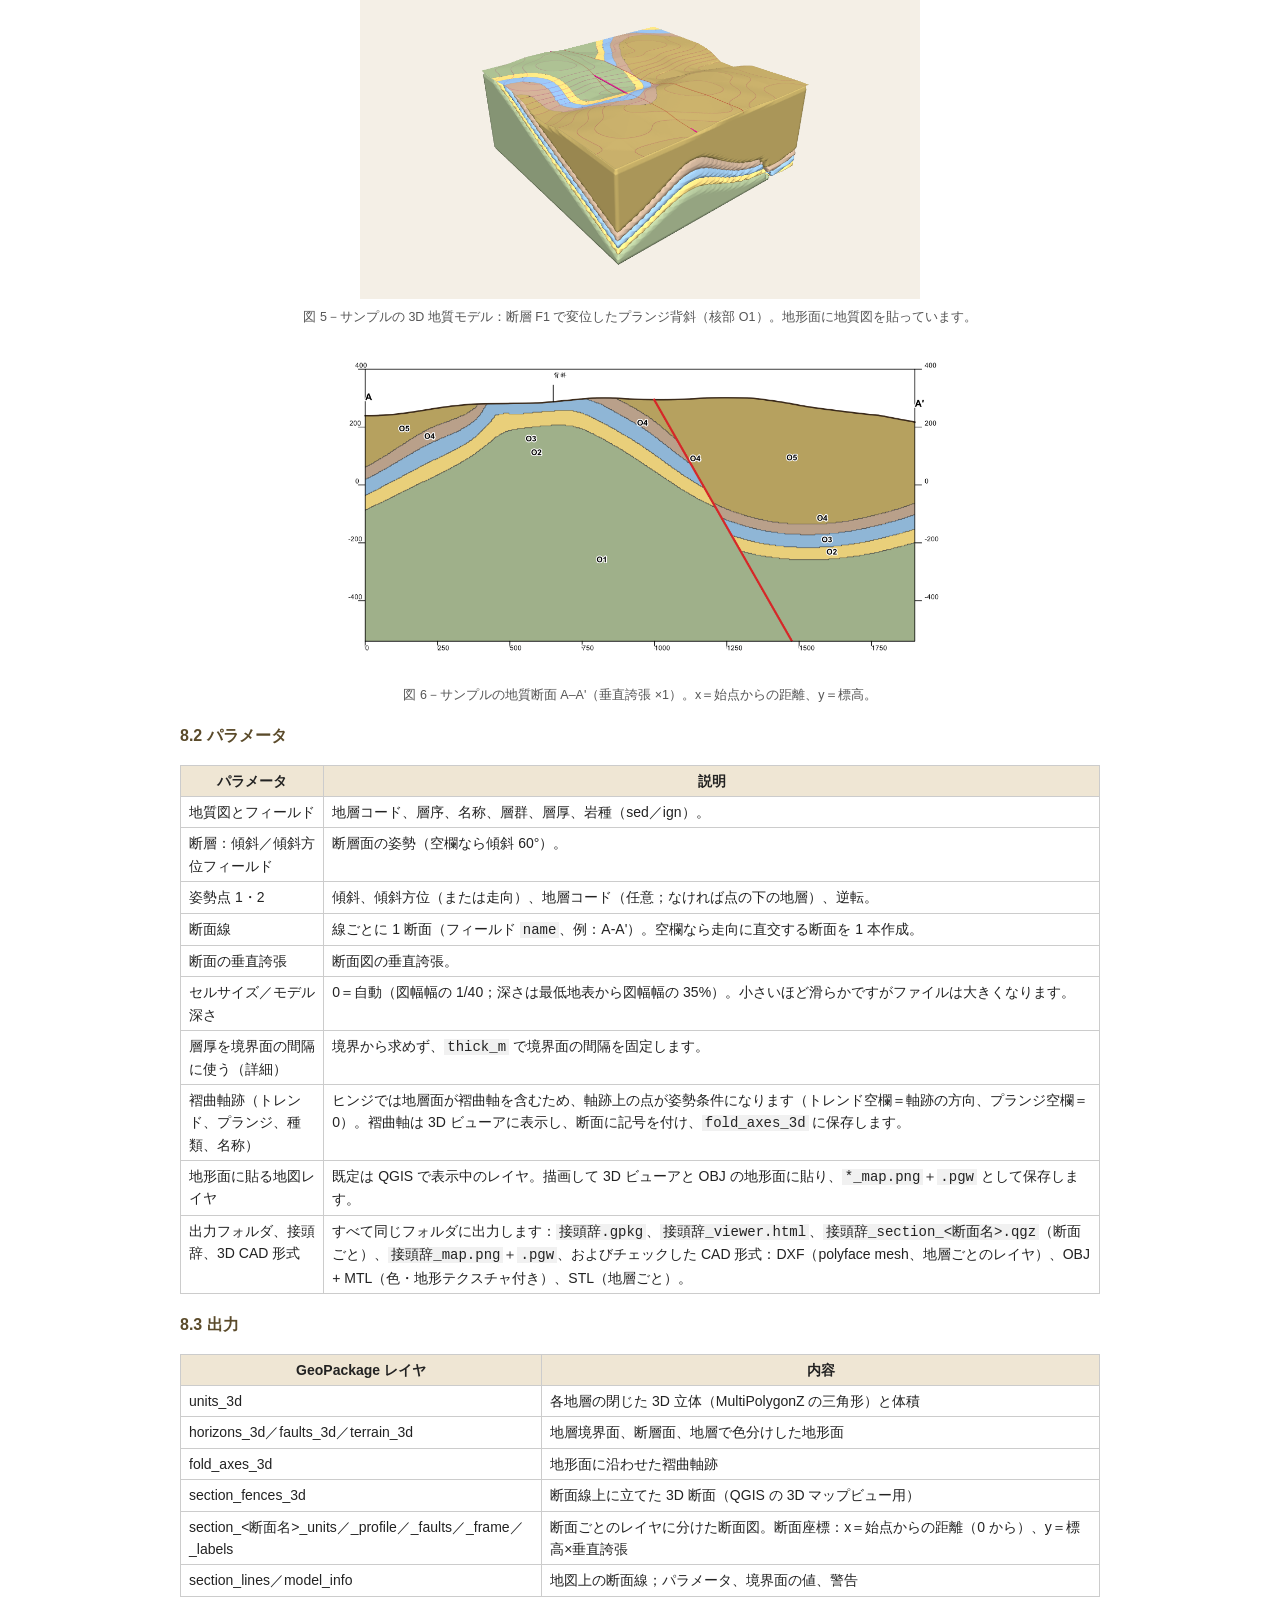
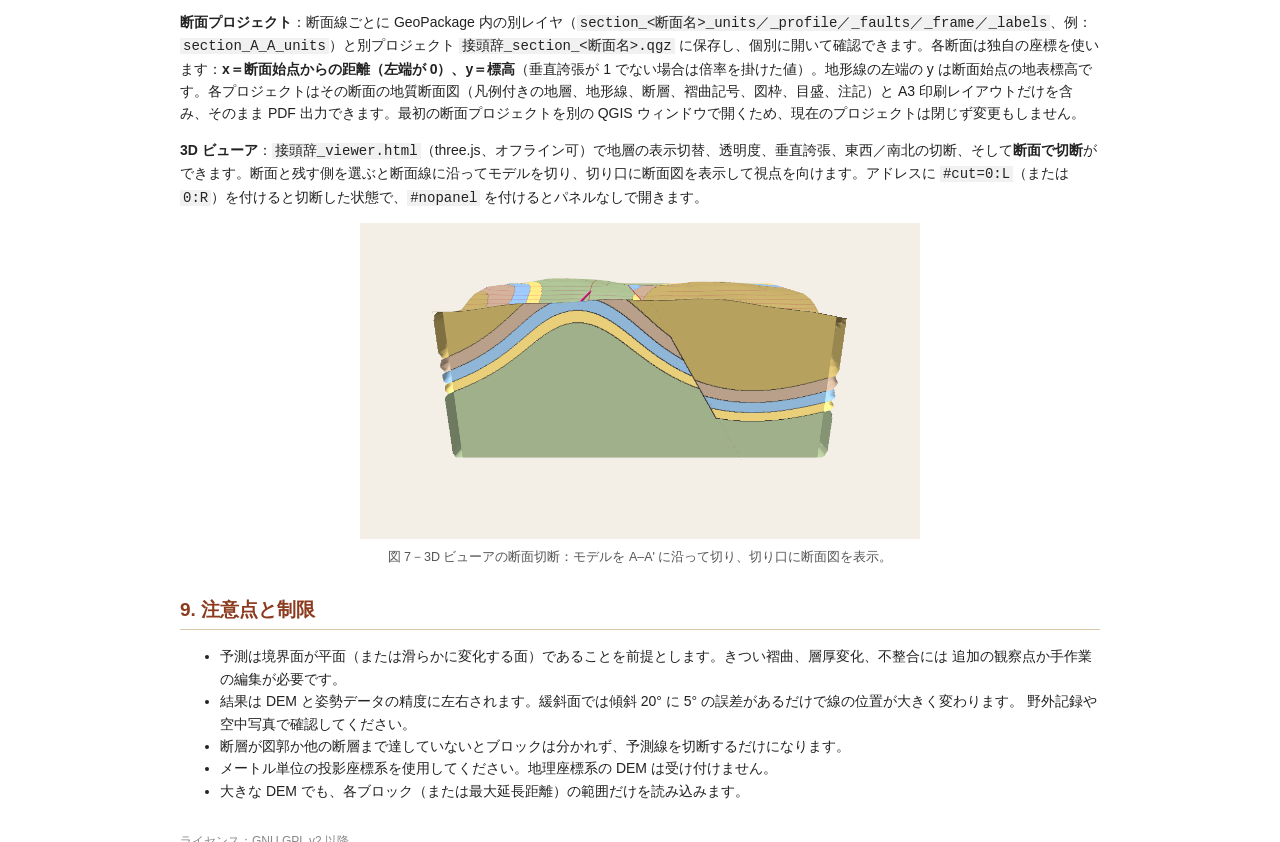
==== commit 25f0ab64: "Sections: own layers, own QGIS project and local coordinates per section (1.4.0) - Every section lin" ====
--- a/autotrace_strat_boundary/help/ja/index.html
+++ b/autotrace_strat_boundary/help/ja/index.html
@@ -184,7 +184,7 @@
 <div class="fig"><img src="../img/fig5_model3d.png" width="560"><br>
 <span class="cap">図 5－サンプルの 3D 地質モデル：断層 F1 で変位したプランジ背斜（核部 O1）。地形面に地質図を貼っています。</span></div>
 <div class="fig"><img src="../img/fig6_section.png" width="620"><br>
-<span class="cap">図 6－サンプルの地質断面 A–A'（垂直誇張 ×1）。QGIS で地質図の下に描かれます。</span></div>
+<span class="cap">図 6－サンプルの地質断面 A–A'（垂直誇張 ×1）。x＝始点からの距離、y＝標高。</span></div>
 <h3>8.2 パラメータ</h3>
 <table class="grid">
 <tr><th>パラメータ</th><th>説明</th></tr>
@@ -197,7 +197,7 @@
 <tr><td>層厚を境界面の間隔に使う（詳細）</td><td>境界から求めず、<code>thick_m</code> で境界面の間隔を固定します。</td></tr>
 <tr><td>褶曲軸跡（トレンド、プランジ、種類、名称）</td><td>ヒンジでは地層面が褶曲軸を含むため、軸跡上の点が姿勢条件になります（トレンド空欄＝軸跡の方向、プランジ空欄＝0）。褶曲軸は 3D ビューアに表示し、断面に記号を付け、<code>fold_axes_3d</code> に保存します。</td></tr>
 <tr><td>地形面に貼る地図レイヤ</td><td>既定は QGIS で表示中のレイヤ。描画して 3D ビューアと OBJ の地形面に貼り、<code>*_map.png</code>＋<code>.pgw</code> として保存します。</td></tr>
-<tr><td>出力フォルダ、接頭辞、3D CAD 形式</td><td>すべて同じフォルダに出力します：<code>接頭辞.gpkg</code>、<code>接頭辞_viewer.html</code>、<code>接頭辞_sections.qgz</code>、<code>接頭辞_map.png</code>＋<code>.pgw</code>、およびチェックした CAD 形式：DXF（polyface mesh、地層ごとのレイヤ）、OBJ + MTL（色・地形テクスチャ付き）、STL（地層ごと）。</td></tr>
+<tr><td>出力フォルダ、接頭辞、3D CAD 形式</td><td>すべて同じフォルダに出力します：<code>接頭辞.gpkg</code>、<code>接頭辞_viewer.html</code>、<code>接頭辞_section_&lt;断面名&gt;.qgz</code>（断面ごと）、<code>接頭辞_map.png</code>＋<code>.pgw</code>、およびチェックした CAD 形式：DXF（polyface mesh、地層ごとのレイヤ）、OBJ + MTL（色・地形テクスチャ付き）、STL（地層ごと）。</td></tr>
 </table>
 <h3>8.3 出力</h3>
 <table class="grid">
@@ -206,10 +206,10 @@
 <tr><td>horizons_3d／faults_3d／terrain_3d</td><td>地層境界面、断層面、地層で色分けした地形面</td></tr>
 <tr><td>fold_axes_3d</td><td>地形面に沿わせた褶曲軸跡</td></tr>
 <tr><td>section_fences_3d</td><td>断面線上に立てた 3D 断面（QGIS の 3D マップビュー用）</td></tr>
-<tr><td>section_units／section_profile／section_faults／section_frame／section_labels</td><td>地図座標で地質図の下に配置した断面図（x＝距離、y＝標高×垂直誇張）。印刷レイアウトにそのまま使えます</td></tr>
+<tr><td>section_&lt;断面名&gt;_units／_profile／_faults／_frame／_labels</td><td>断面ごとのレイヤに分けた断面図。断面座標：x＝始点からの距離（0 から）、y＝標高×垂直誇張</td></tr>
 <tr><td>section_lines／model_info</td><td>地図上の断面線；パラメータ、境界面の値、警告</td></tr>
 </table>
-<p><b>断面プロジェクト</b>：<code>接頭辞_sections.qgz</code> は地質断面図（凡例付きの地層、地形線、断層、褶曲記号、図枠、目盛、注記）と A3 印刷レイアウトだけを含み、そのまま PDF 出力できます。別の QGIS ウィンドウで開くため、現在のプロジェクトは閉じず変更もしません。</p>
+<p><b>断面プロジェクト</b>：断面線ごとに GeoPackage 内の別レイヤ（<code>section_&lt;断面名&gt;_units／_profile／_faults／_frame／_labels</code>、例：<code>section_A_A_units</code>）と別プロジェクト <code>接頭辞_section_&lt;断面名&gt;.qgz</code> に保存し、個別に開いて確認できます。各断面は独自の座標を使います：<b>x＝断面始点からの距離（左端が 0）、y＝標高</b>（垂直誇張が 1 でない場合は倍率を掛けた値）。地形線の左端の y は断面始点の地表標高です。各プロジェクトはその断面の地質断面図（凡例付きの地層、地形線、断層、褶曲記号、図枠、目盛、注記）と A3 印刷レイアウトだけを含み、そのまま PDF 出力できます。最初の断面プロジェクトを別の QGIS ウィンドウで開くため、現在のプロジェクトは閉じず変更もしません。</p>
 <p><b>3D ビューア</b>：<code>接頭辞_viewer.html</code>（three.js、オフライン可）で地層の表示切替、透明度、垂直誇張、東西／南北の切断、そして<b>断面で切断</b>ができます。断面と残す側を選ぶと断面線に沿ってモデルを切り、切り口に断面図を表示して視点を向けます。アドレスに <code>#cut=0:L</code>（または <code>0:R</code>）を付けると切断した状態で、<code>#nopanel</code> を付けるとパネルなしで開きます。</p>
 <div class="fig"><img src="../img/fig7_section_cut.png" width="560"><br>
 <span class="cap">図 7－3D ビューアの断面切断：モデルを A–A' に沿って切り、切り口に断面図を表示。</span></div>
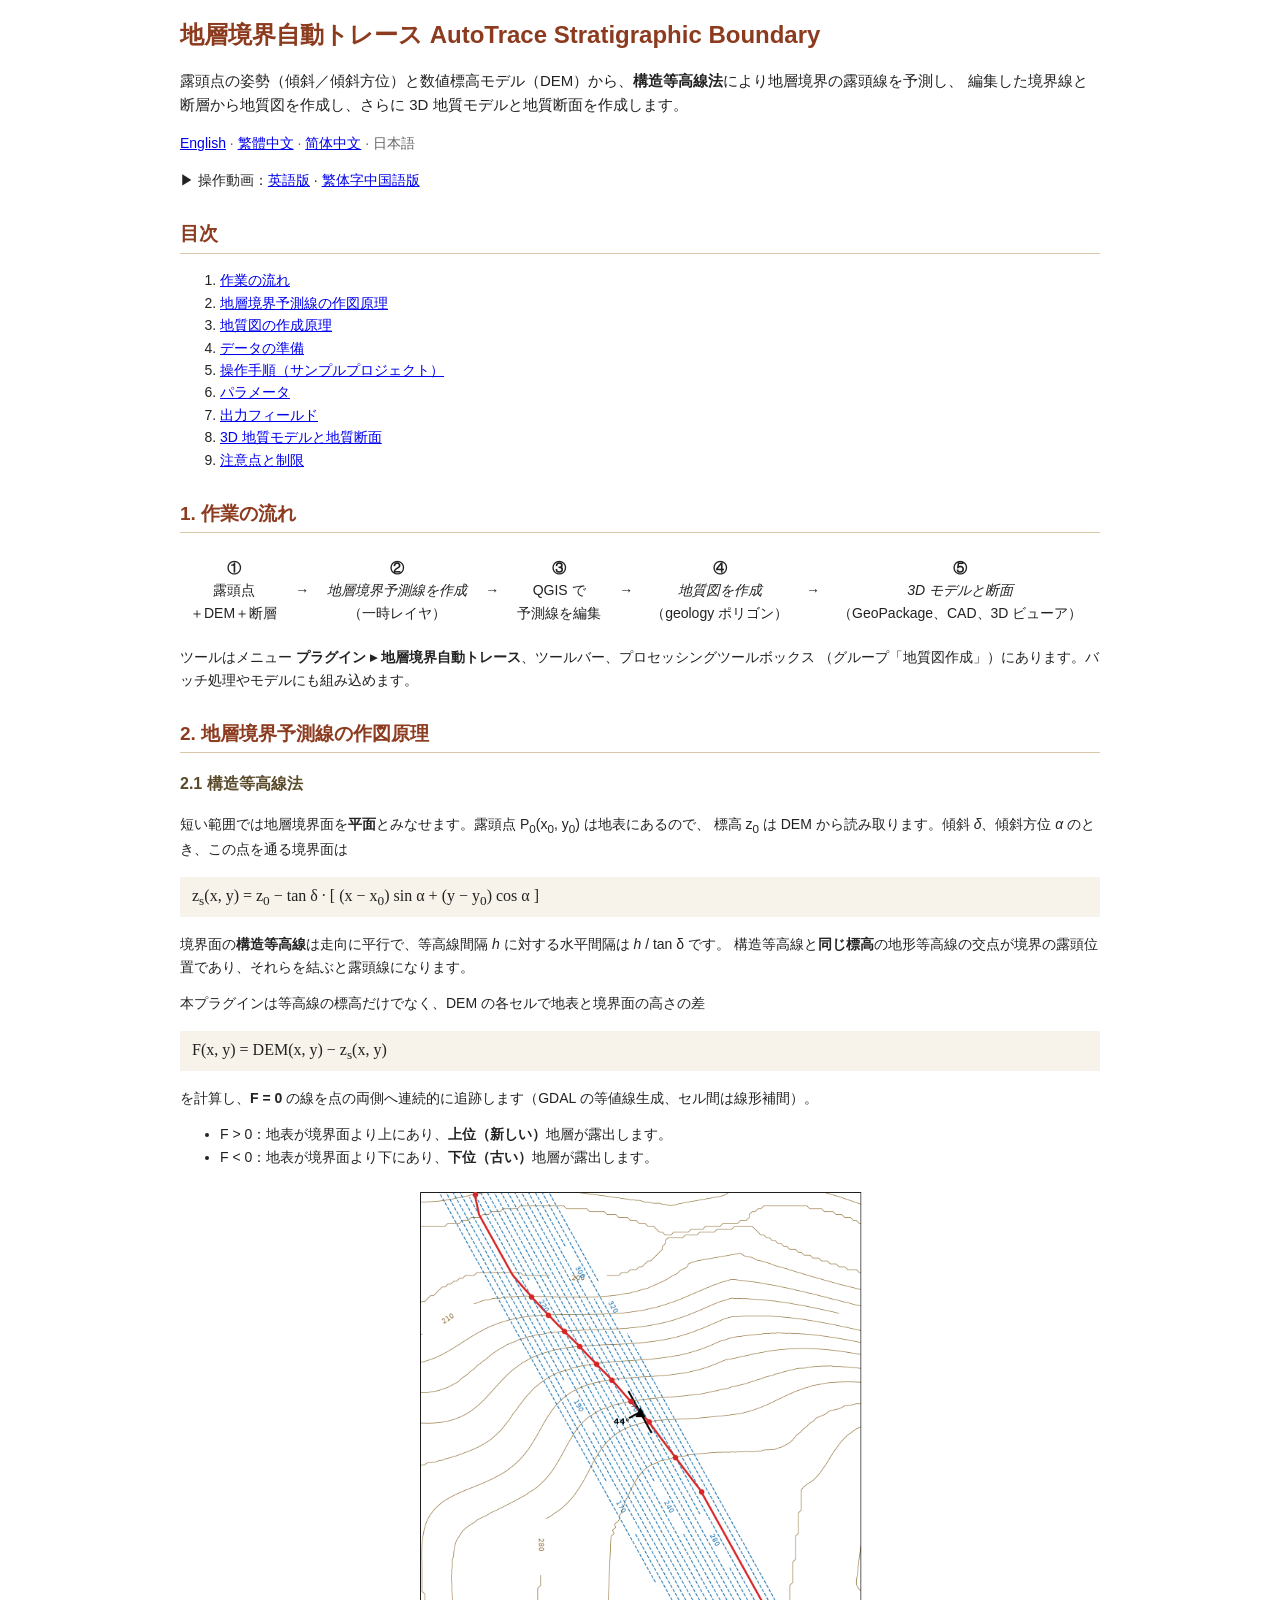
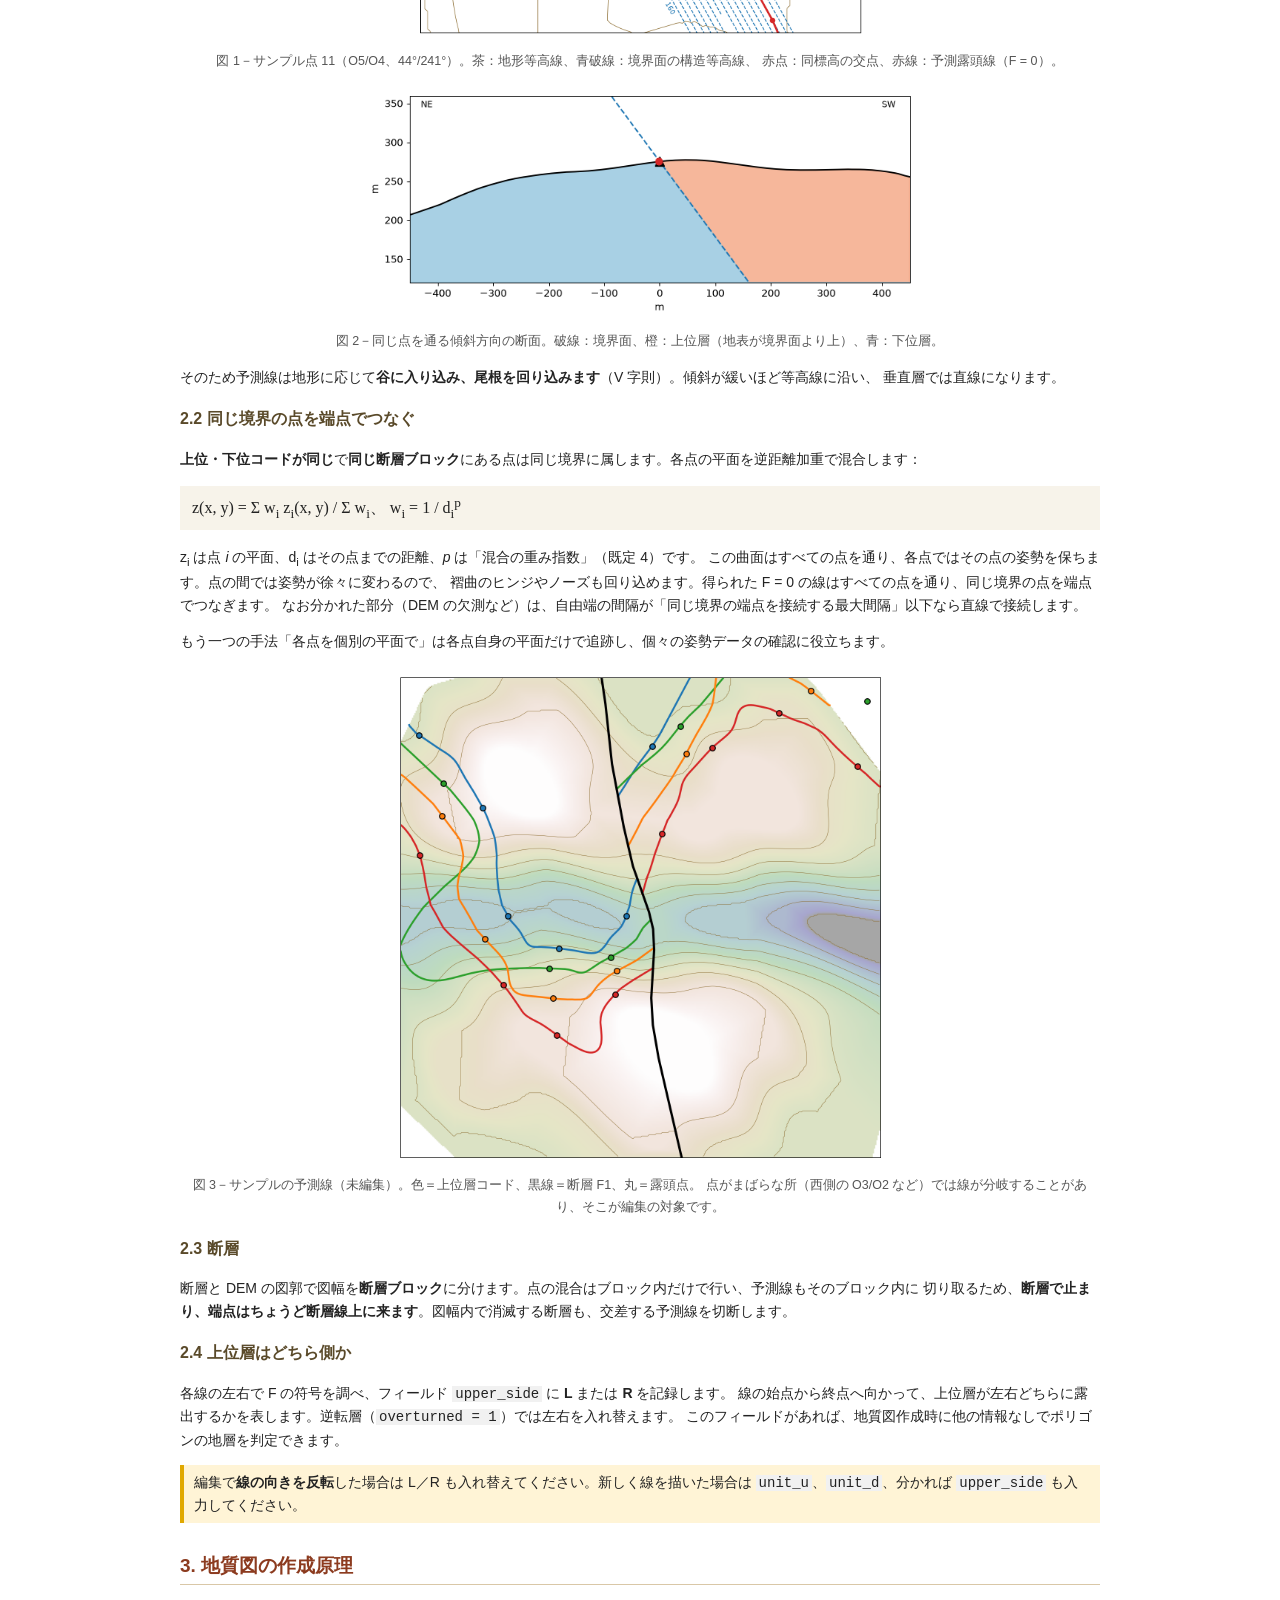
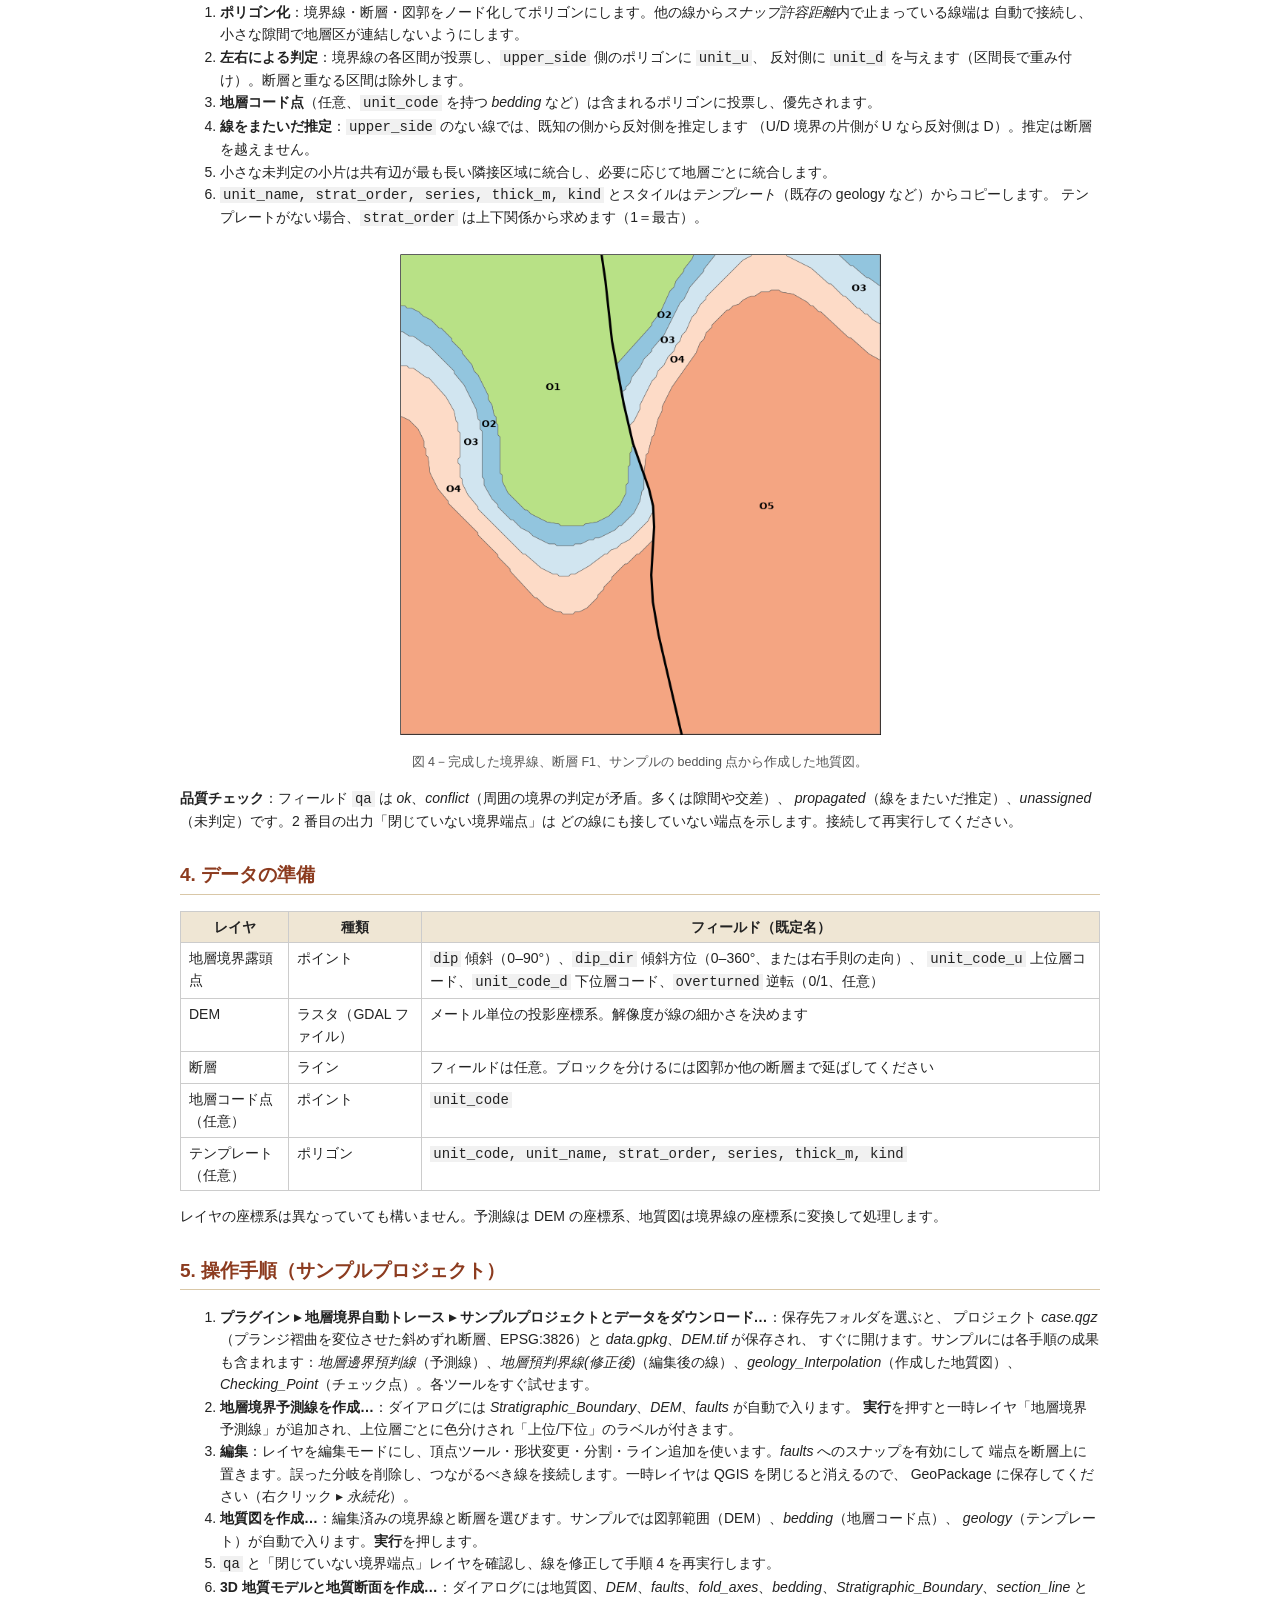
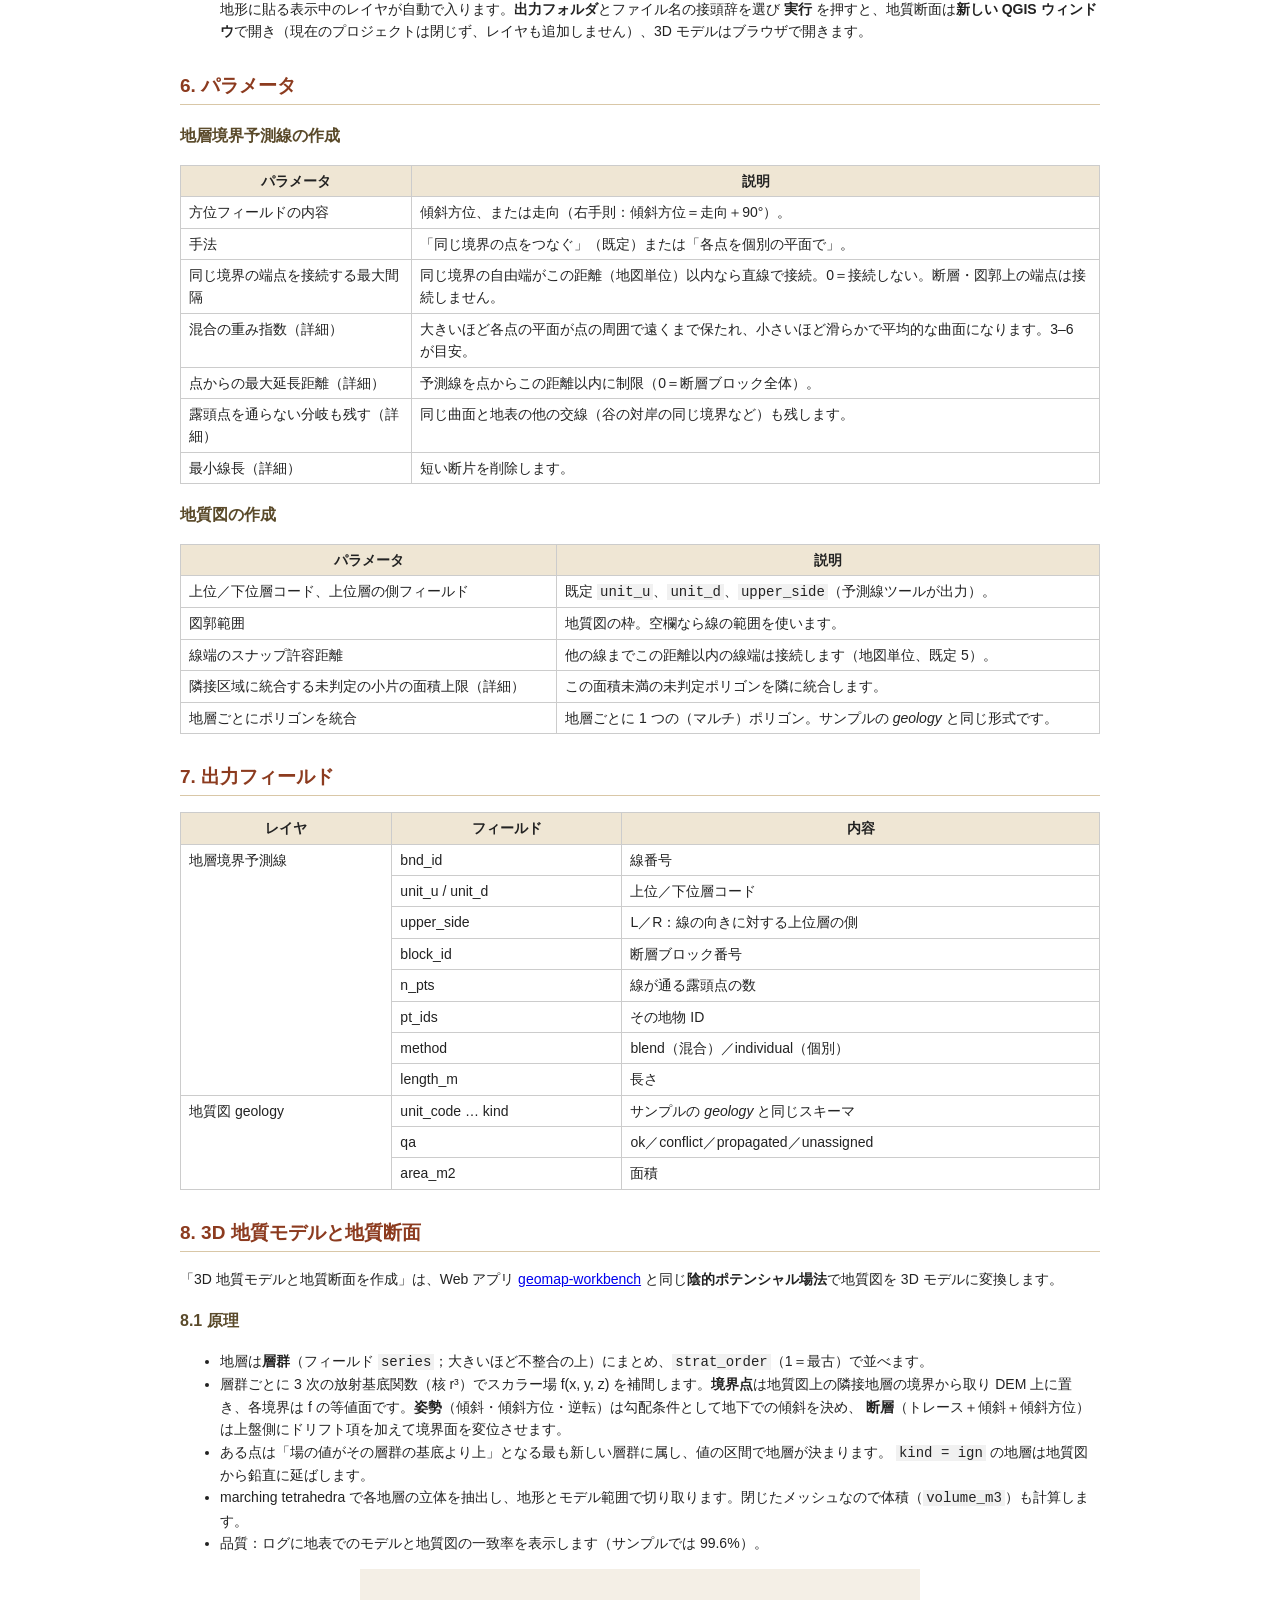
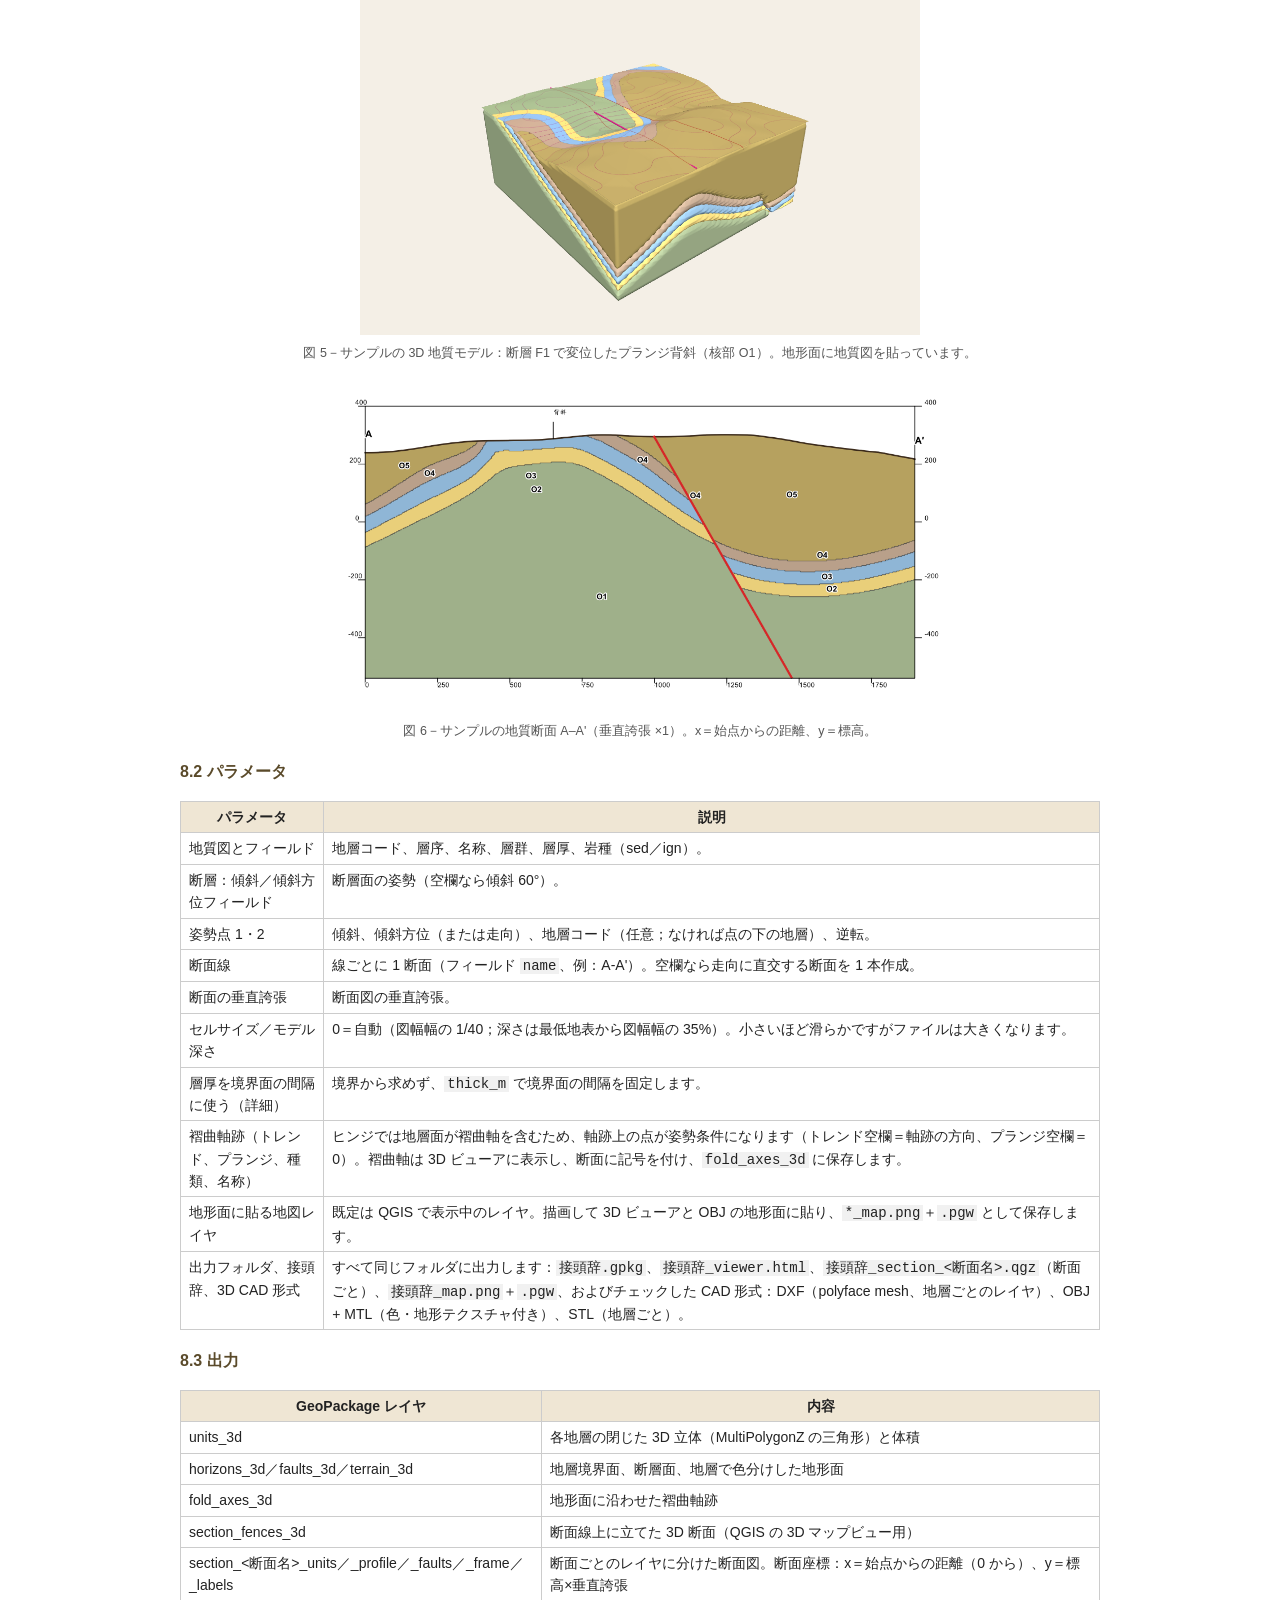
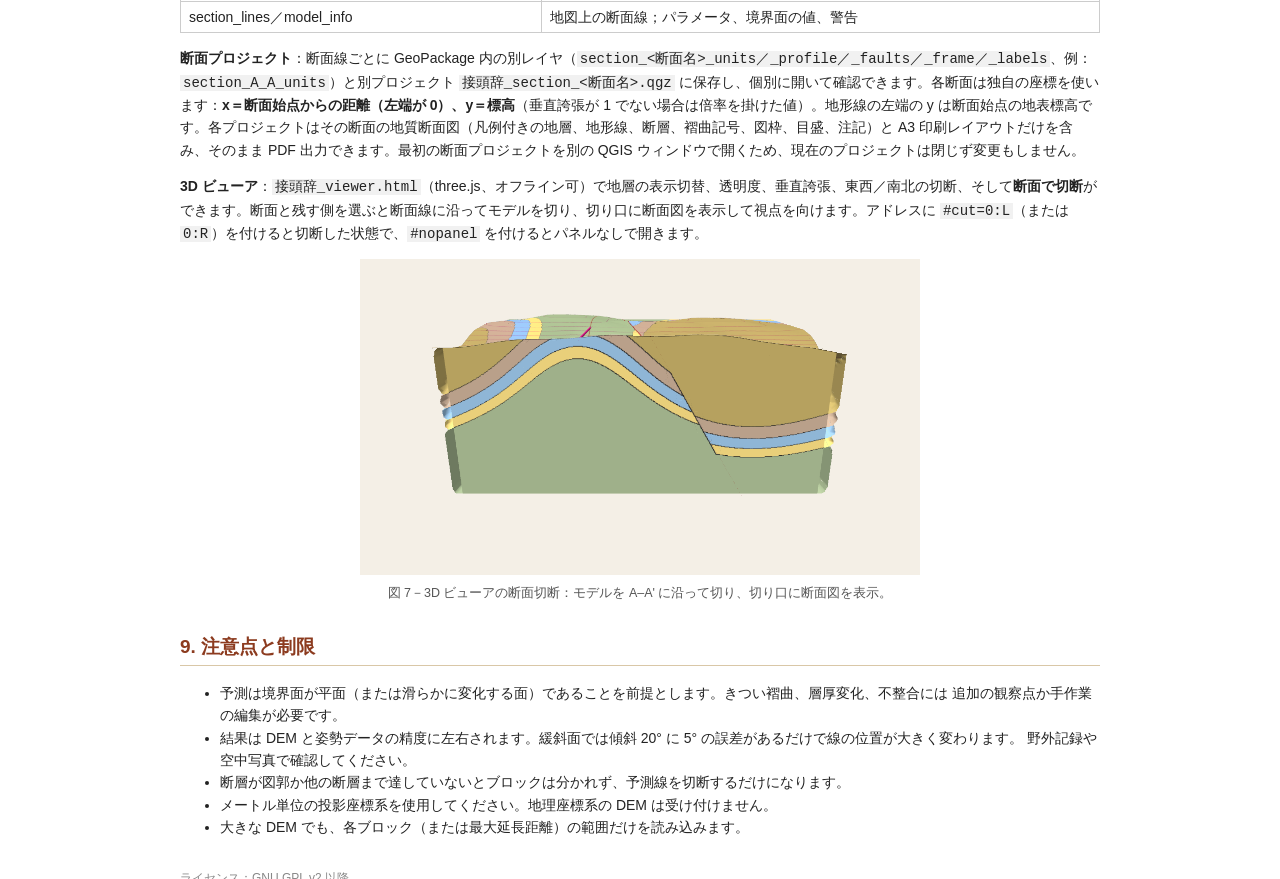
==== commit d9edb3fa: "Guide: link the YouTube video tutorials (all languages) Co-Authored-By: Claude Opus 5.5 <noreply@ant" ====
--- a/autotrace_strat_boundary/help/ja/index.html
+++ b/autotrace_strat_boundary/help/ja/index.html
@@ -11,6 +11,7 @@
 編集した境界線と断層から地質図を作成し、さらに 3D 地質モデルと地質断面を作成します。</p>
 
 <p class="langs"><a href="../en/index.html">English</a> · <a href="../zh_TW/index.html">繁體中文</a> · <a href="../zh_CN/index.html">简体中文</a> · 日本語</p>
+<p class="videos">▶ 操作動画：<a href="https://youtu.be/risDZpzG0dE">英語版</a> · <a href="https://youtu.be/5PLR4HU3O1w">繁体字中国語版</a></p>
 
 <h2>目次</h2>
 <ol>
